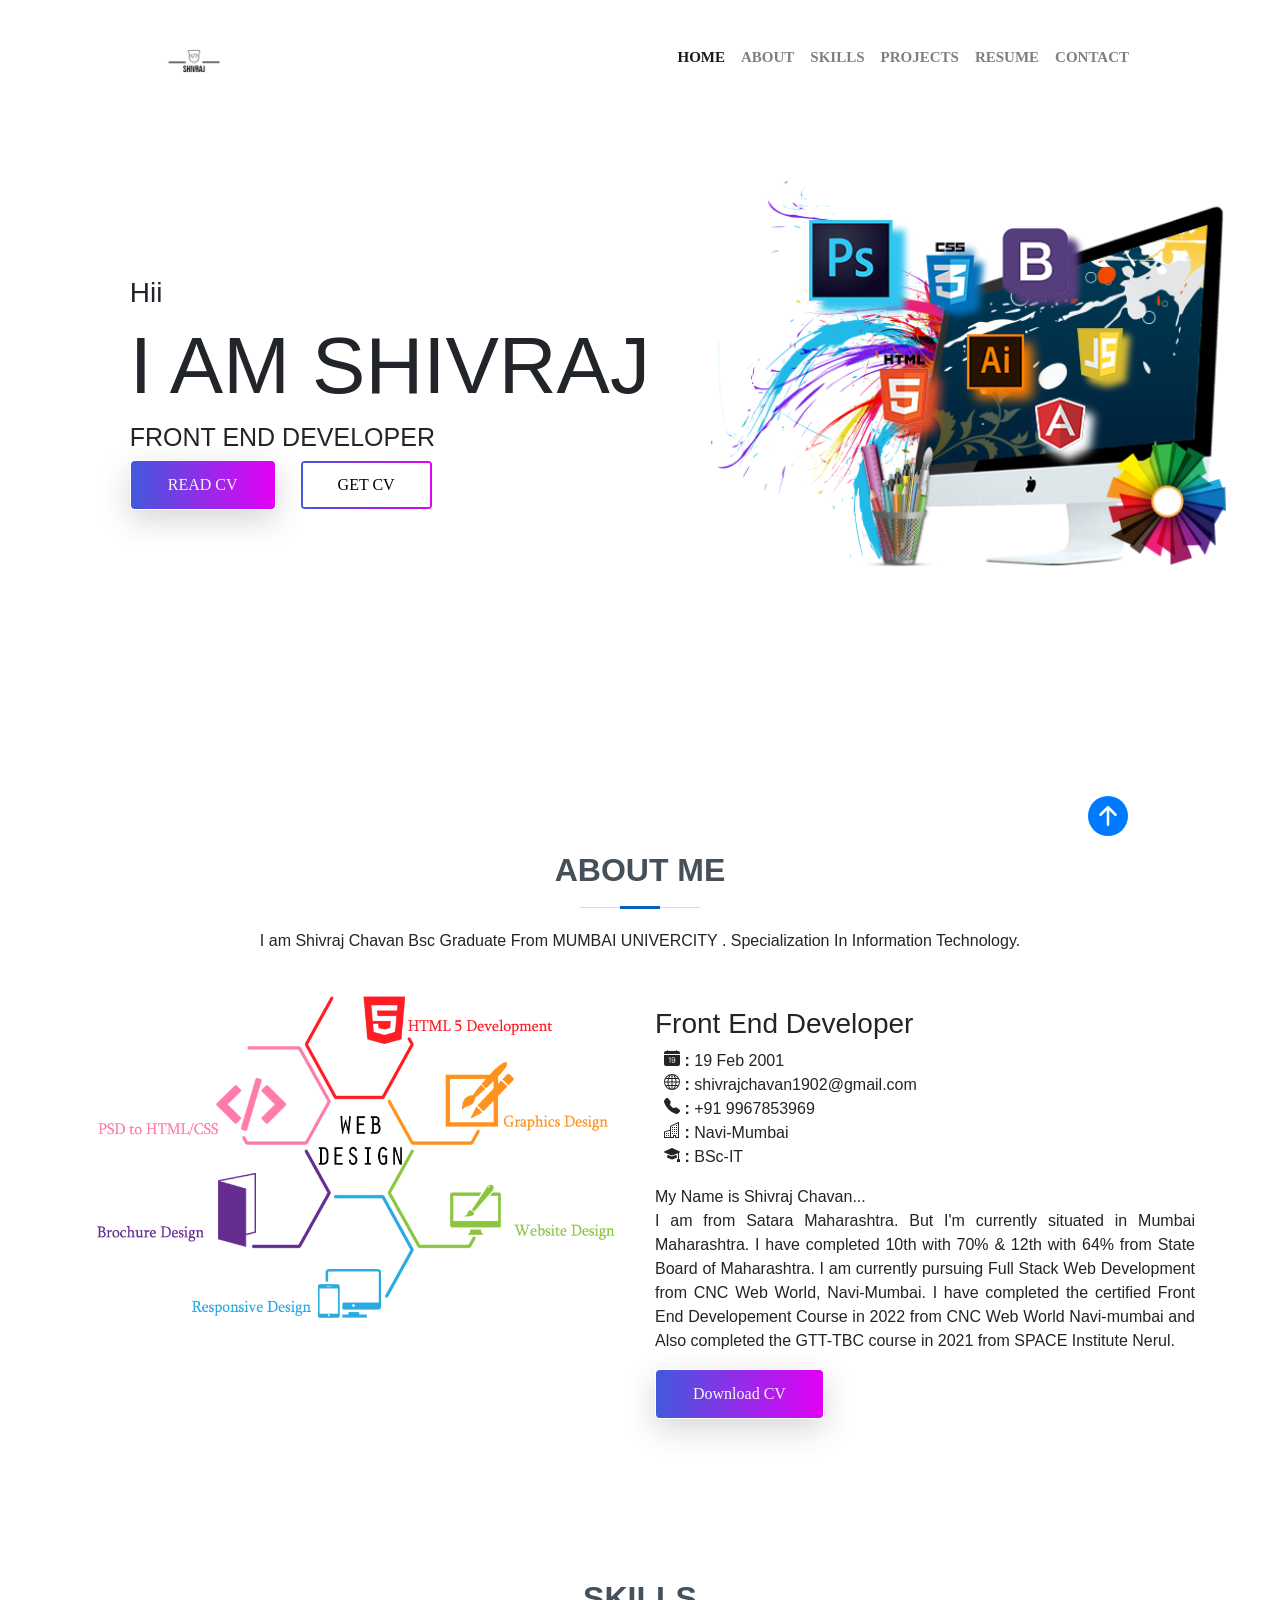
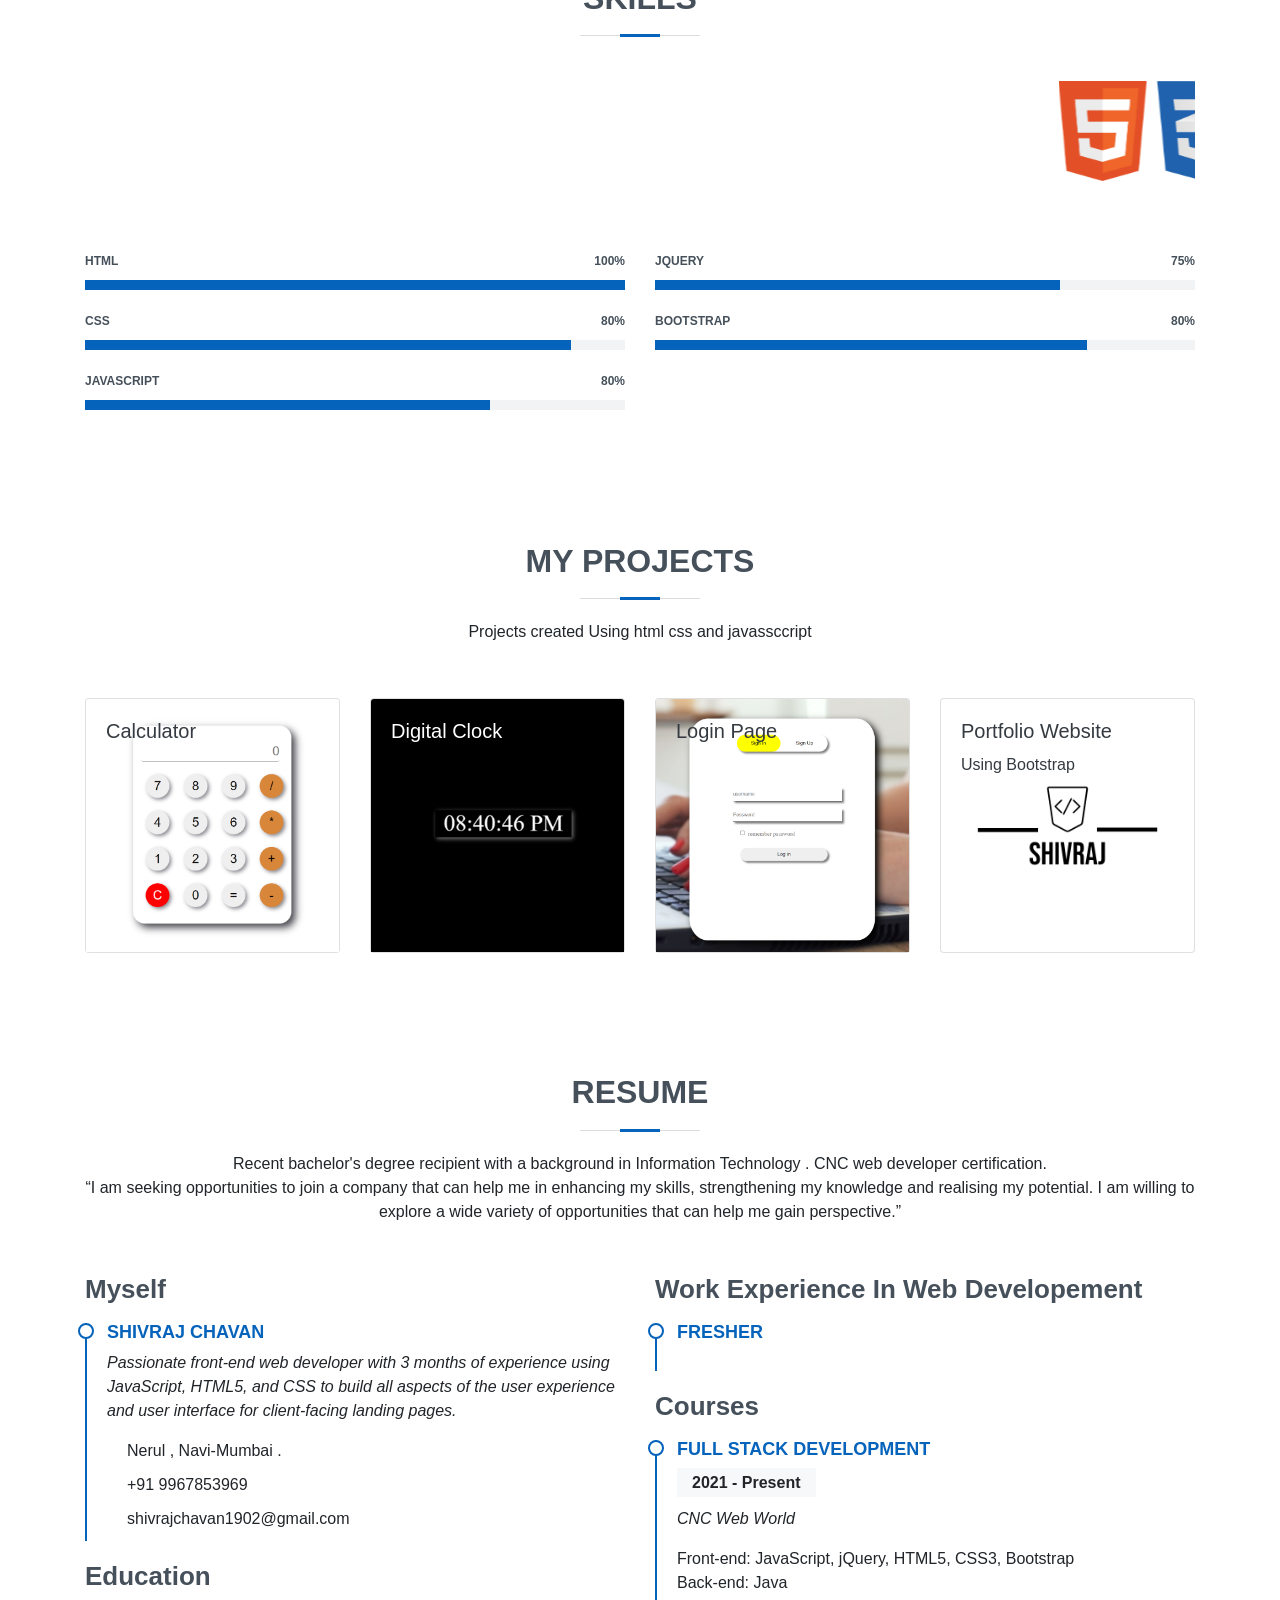
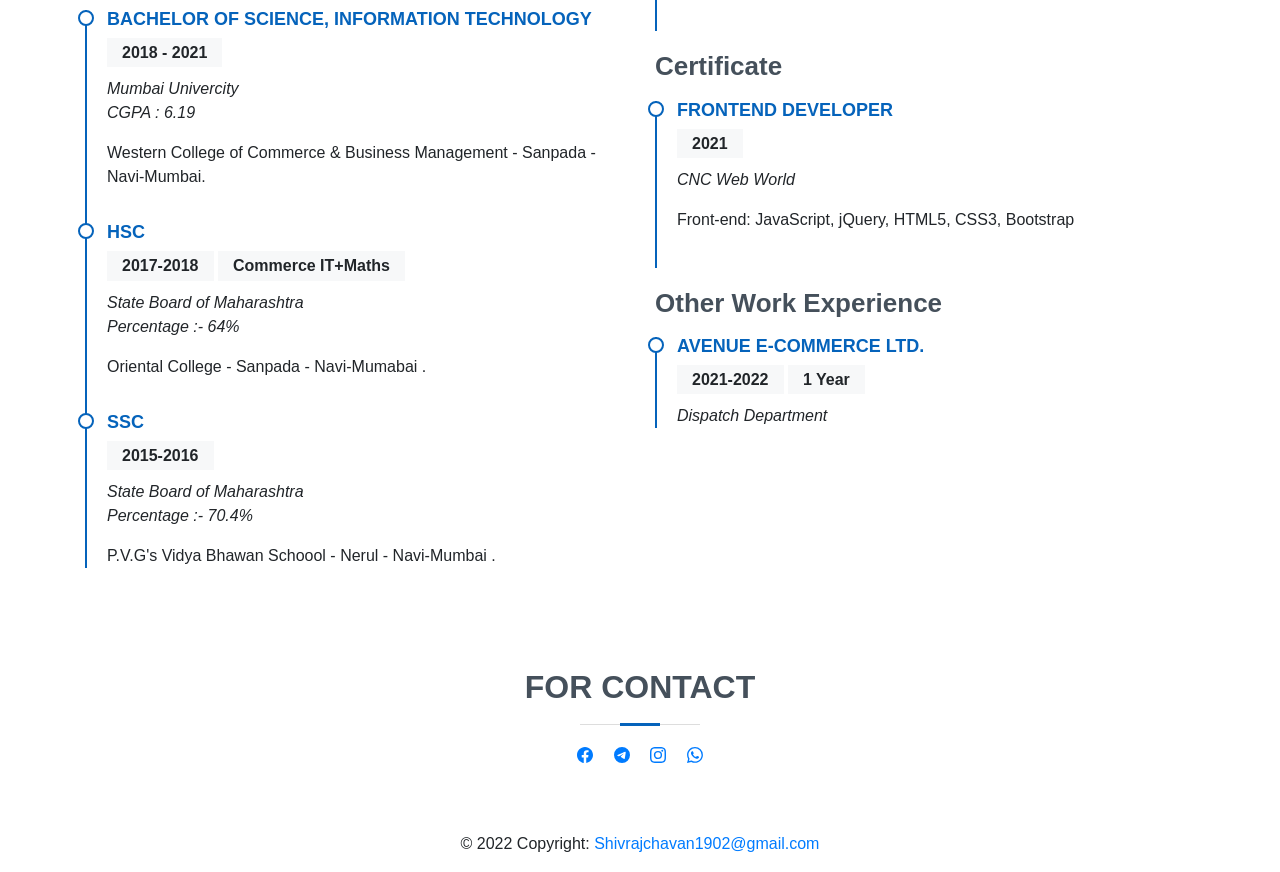
==== index.html @ dcc926b9 "updated" ====
<!DOCTYPE html>
<html lang="en">

<head>
  <meta charset="UTF-8">
  <meta http-equiv="X-UA-Compatible" content="IE=edge">
  <meta name="viewport" content="width=device-width, initial-scale=1.0">
  <title>Shivraj_chavan</title>



  <link rel="stylesheet" href="bootstrap.min.css">
  <link rel="stylesheet" href="style.css">


  <script src="jquery.js"></script>
  <script src="popper.js"></script>
  <script src="bootstrap.js"></script>
</head>
<!-- body start -->

<body data-spy="scroll" data-target=".navbar" data-offset="50">


  <header class="header_area">
    <div class="container text-uppercase ">
      <nav class="navbar navbar-expand-lg navbar-light fixed-top">
        <div class="container-fluid">
          <a class="navbar-brand col"><img src="./img/Shivraj-logos__transparent.png" alt=""> </a>
          <button class="navbar-toggler col-auto" type="button" data-toggle="collapse" data-target="#menu"
            aria-label="Toggle navigation">
            <span class="navbar-toggler-icon"></span>
          </button>
          <div class="collapse navbar-collapse" id="menu">
            <ul class="navbar-nav mb-2 ml-lg-auto">
              <li class="nav-item">
                <a class="nav-link active" aria-current="page" href="#home">Home</a>
              </li>
              <li class="nav-item">
                <a class="nav-link" href="#about">about</a>
              </li>
              <li class="nav-item">
                <a class="nav-link" href="#skills">skills</a>
              </li>
              <li class="nav-item">
                <a class="nav-link" href="#myprojects">projects</a>
              </li>
              <li class="nav-item">
                <a class="nav-link" href="#resume">Resume</a>
              </li>
              <li class="nav-item">
                <a class="nav-link" href="#contact">Contact</a>
              </li>
            </ul>

          </div>
        </div>
      </nav>

    </div>
  </header>

  <!-- home page -->

  <main class="site-main" id="home">

    <section class="site-banner">
      <div class="container">
        <div class="row">
          <div class="col-lg-6 site-title">
            <h3 class="title-text">Hii</h3>
            <h1 class="title-text text-uppercase"> I am Shivraj</h1>
            <h4 class="title-text text-uppercase"> Front end developer</h4>
            <div class="site-buttons">
              <div class="d-flex flex-row flex-wrap">
                <a href="#resume">
                  <button type="button" class="btn button primary-button mr-4 text-uppercase">Read cv </button>
                </a>
                <a href="./img/Shivraj_Resume.pdf">
                  <button type="button" class="btn button secondary-button text-uppercase">get cv </button>
                </a>
              </div>
            </div>
          </div>
          <div class="col-lg-6 banner-image">
            <img src="./img/containerr-banner.png" alt="banner-img" class="img-fluid">
          </div>
        </div>
      </div>
    </section>

    <!-- About info -->
    <section id="about" class="about">
      <div class="container">

        <div class="section-title">
          <h2>About Me </h2>
          <p>I am Shivraj Chavan Bsc Graduate From MUMBAI UNIVERCITY . Specialization In Information Technology.
          </p>
        </div>

        <div class="row">
          <div class="col-lg-6">
            <img src="./img/body-banner.png" class="img-fluid" alt="">
          </div>
          <div class="col-lg-6 pt-4 content">
            <h3>Front End Developer </h3>
            <div class="row pl-4">
              <ul>
                <li>
                  <svg width="16" height="16" fill="currentColor" class="bi bi-calendar-date-fill" viewBox="0 0 16 16">
                    <path
                      d="M4 .5a.5.5 0 0 0-1 0V1H2a2 2 0 0 0-2 2v1h16V3a2 2 0 0 0-2-2h-1V.5a.5.5 0 0 0-1 0V1H4V.5zm5.402 9.746c.625 0 1.184-.484 1.184-1.18 0-.832-.527-1.23-1.16-1.23-.586 0-1.168.387-1.168 1.21 0 .817.543 1.2 1.144 1.2z" />
                    <path
                      d="M16 14V5H0v9a2 2 0 0 0 2 2h12a2 2 0 0 0 2-2zm-6.664-1.21c-1.11 0-1.656-.767-1.703-1.407h.683c.043.37.387.82 1.051.82.844 0 1.301-.848 1.305-2.164h-.027c-.153.414-.637.79-1.383.79-.852 0-1.676-.61-1.676-1.77 0-1.137.871-1.809 1.797-1.809 1.172 0 1.953.734 1.953 2.668 0 1.805-.742 2.871-2 2.871zm-2.89-5.435v5.332H5.77V8.079h-.012c-.29.156-.883.52-1.258.777V8.16a12.6 12.6 0 0 1 1.313-.805h.632z" />
                  </svg>
                  <strong>:</strong>
                  <span> 19 Feb 2001</span>
                </li>
                <li>
                  <svg width="16" height="16" fill="currentColor" class="bi bi-globe" viewBox="0 0 16 16">
                    <path
                      d="M0 8a8 8 0 1 1 16 0A8 8 0 0 1 0 8zm7.5-6.923c-.67.204-1.335.82-1.887 1.855A7.97 7.97 0 0 0 5.145 4H7.5V1.077zM4.09 4a9.267 9.267 0 0 1 .64-1.539 6.7 6.7 0 0 1 .597-.933A7.025 7.025 0 0 0 2.255 4H4.09zm-.582 3.5c.03-.877.138-1.718.312-2.5H1.674a6.958 6.958 0 0 0-.656 2.5h2.49zM4.847 5a12.5 12.5 0 0 0-.338 2.5H7.5V5H4.847zM8.5 5v2.5h2.99a12.495 12.495 0 0 0-.337-2.5H8.5zM4.51 8.5a12.5 12.5 0 0 0 .337 2.5H7.5V8.5H4.51zm3.99 0V11h2.653c.187-.765.306-1.608.338-2.5H8.5zM5.145 12c.138.386.295.744.468 1.068.552 1.035 1.218 1.65 1.887 1.855V12H5.145zm.182 2.472a6.696 6.696 0 0 1-.597-.933A9.268 9.268 0 0 1 4.09 12H2.255a7.024 7.024 0 0 0 3.072 2.472zM3.82 11a13.652 13.652 0 0 1-.312-2.5h-2.49c.062.89.291 1.733.656 2.5H3.82zm6.853 3.472A7.024 7.024 0 0 0 13.745 12H11.91a9.27 9.27 0 0 1-.64 1.539 6.688 6.688 0 0 1-.597.933zM8.5 12v2.923c.67-.204 1.335-.82 1.887-1.855.173-.324.33-.682.468-1.068H8.5zm3.68-1h2.146c.365-.767.594-1.61.656-2.5h-2.49a13.65 13.65 0 0 1-.312 2.5zm2.802-3.5a6.959 6.959 0 0 0-.656-2.5H12.18c.174.782.282 1.623.312 2.5h2.49zM11.27 2.461c.247.464.462.98.64 1.539h1.835a7.024 7.024 0 0 0-3.072-2.472c.218.284.418.598.597.933zM10.855 4a7.966 7.966 0 0 0-.468-1.068C9.835 1.897 9.17 1.282 8.5 1.077V4h2.355z" />
                  </svg>
                  <strong>:</strong>
                  <span>shivrajchavan1902@gmail.com</span>
                </li>
                <li>
                  <svg width="16" height="16" fill="currentColor" class="bi bi-telephone-fill" viewBox="0 0 16 16">
                    <path fill-rule="evenodd"
                      d="M1.885.511a1.745 1.745 0 0 1 2.61.163L6.29 2.98c.329.423.445.974.315 1.494l-.547 2.19a.678.678 0 0 0 .178.643l2.457 2.457a.678.678 0 0 0 .644.178l2.189-.547a1.745 1.745 0 0 1 1.494.315l2.306 1.794c.829.645.905 1.87.163 2.611l-1.034 1.034c-.74.74-1.846 1.065-2.877.702a18.634 18.634 0 0 1-7.01-4.42 18.634 18.634 0 0 1-4.42-7.009c-.362-1.03-.037-2.137.703-2.877L1.885.511z" />
                  </svg>
                  <strong>:</strong>
                  <span>+91 9967853969</span>
                </li>
                <li>
                  <svg width="16" height="16" fill="currentColor" class="bi bi-building" viewBox="0 0 16 16">
                    <path fill-rule="evenodd"
                      d="M14.763.075A.5.5 0 0 1 15 .5v15a.5.5 0 0 1-.5.5h-3a.5.5 0 0 1-.5-.5V14h-1v1.5a.5.5 0 0 1-.5.5h-9a.5.5 0 0 1-.5-.5V10a.5.5 0 0 1 .342-.474L6 7.64V4.5a.5.5 0 0 1 .276-.447l8-4a.5.5 0 0 1 .487.022zM6 8.694 1 10.36V15h5V8.694zM7 15h2v-1.5a.5.5 0 0 1 .5-.5h2a.5.5 0 0 1 .5.5V15h2V1.309l-7 3.5V15z" />
                    <path
                      d="M2 11h1v1H2v-1zm2 0h1v1H4v-1zm-2 2h1v1H2v-1zm2 0h1v1H4v-1zm4-4h1v1H8V9zm2 0h1v1h-1V9zm-2 2h1v1H8v-1zm2 0h1v1h-1v-1zm2-2h1v1h-1V9zm0 2h1v1h-1v-1zM8 7h1v1H8V7zm2 0h1v1h-1V7zm2 0h1v1h-1V7zM8 5h1v1H8V5zm2 0h1v1h-1V5zm2 0h1v1h-1V5zm0-2h1v1h-1V3z" />
                  </svg>
                  <strong>:</strong>
                  <span>Navi-Mumbai </span>
                <li>
                  <svg width="16" height="16" fill="currentColor" class="bi bi-mortarboard-fill" viewBox="0 0 16 16">
                    <path
                      d="M8.211 2.047a.5.5 0 0 0-.422 0l-7.5 3.5a.5.5 0 0 0 .025.917l7.5 3a.5.5 0 0 0 .372 0L14 7.14V13a1 1 0 0 0-1 1v2h3v-2a1 1 0 0 0-1-1V6.739l.686-.275a.5.5 0 0 0 .025-.917l-7.5-3.5Z" />
                    <path
                      d="M4.176 9.032a.5.5 0 0 0-.656.327l-.5 1.7a.5.5 0 0 0 .294.605l4.5 1.8a.5.5 0 0 0 .372 0l4.5-1.8a.5.5 0 0 0 .294-.605l-.5-1.7a.5.5 0 0 0-.656-.327L8 10.466 4.176 9.032Z" />
                  </svg>
                  <strong>:</strong>
                  <span>BSc-IT </span>
                </li>
              </ul>


            </div>

            <p>
              My Name is Shivraj Chavan...<br>
              I am from Satara Maharashtra. But I'm currently situated in Mumbai Maharashtra.
              I have completed 10th with 70% & 12th with 64% from State Board of Maharashtra.
              I am currently pursuing Full Stack Web Development from CNC Web World, Navi-Mumbai.
              I have completed the certified Front End Developement Course in 2022 from CNC Web World Navi-mumbai
              and Also completed the GTT-TBC course in 2021 from SPACE Institute Nerul.
            </p>
            <a href="./img/Shivraj_Resume.pdf">
              <button type="button" class="btn button primary-button text-uppercaser"> Download CV</button>
            </a>
          </div>

        </div>

      </div>
    </section>

    <!-- skill area -->
    <section id="skills" class="skills section-bg">
      <div class="container">

        <div class="section-title">
          <h2>Skills</h2>
          <marquee class="pt-4" behavior="scroll" vspace="50%">
            <img src="./img/html.png" alt="">
            <img src="./img/css.png" alt="">
            <img src="./img/js.png" alt="">
            <img src="./img/bootstrap.png" alt="">
            <img src="./img/jq.png" alt="">
          </marquee>

        </div>

        <div class="row skills-content pt-4">

          <div class="col-lg-6">

            <div class="progress">
              <span class="skill">HTML <i class="val">100%</i></span>
              <div class="progress-bar-wrap">
                <div class="progress-bar" role="progressbar" style="width:100%"></div>
              </div>
            </div>

            <div class="progress">
              <span class="skill">CSS <i class="val">80%</i></span>
              <div class="progress-bar-wrap">
                <div class="progress-bar" role="progressbar" style="width:90%"></div>
              </div>
            </div>

            <div class="progress">
              <span class="skill">JavaScript <i class="val">80%</i></span>
              <div class="progress-bar-wrap">
                <div class="progress-bar" role="progressbar" style="width:75%"></div>
              </div>
            </div>

          </div>

          <div class="col-lg-6">

            <div class="progress">
              <span class="skill">jquery <i class="val">75%</i></span>
              <div class="progress-bar-wrap">
                <div class="progress-bar" role="progressbar" style="width:75%"></div>
              </div>
            </div>

            <div class="progress">
              <span class="skill">Bootstrap <i class="val">80%</i></span>
              <div class="progress-bar-wrap">
                <div class="progress-bar" role="progressbar" style="width:80%"></div>
              </div>
            </div>


          </div>

        </div>

      </div>
    </section>
    <!--end skill area -->
    <!--start Projects -->
    <section id="myprojects" class="myprojects">
      <div class="container">
        <div class="section-title">
          <h2>My Projects</h2>
          <p>Projects created Using html css and javassccript</p>
        </div>
        <div class="row ">
          <div class="col col-md-3 col-sm-6 col-6 pt-4">
            <a href="./my_projects/calculator.html">
              <div class="card text-dark h-100">
                <img src="./img/Screenshot_cal.png" class="card-img-top" alt="...">
                <div class="card-img-overlay">
                  <h5 class="card-title">Calculator</h5>
                </div>
              </div>
            </a>
          </div>
          <div class="col col-md-3 col-sm-6 col-6 pt-4">
            <a href="./my_projects/clock.html">
              <div class="card h-100 text-white">
                <img src="./img/Screenshot_clock.png" class="card-img-top" alt="...">
                <div class="card-img-overlay">
                  <h5 class="card-title">Digital Clock</h5>
                </div>
              </div>
            </a>
          </div>
          <div class="col col-md-3 col-sm-6 col-6 pt-4">
            <a href="./my_projects/login.html">
              <div class="card text-dark h-100">
                <img src="./img/Screenshot_login.png" class="card-img-top" alt="...">
                <div class="card-img-overlay">
                  <h5 class="card-title">Login Page</h5>
                </div>
              </div>
            </a>
          </div>
          <div class="col col-md-3 col-sm-6 pt-4">
            <a href="./index.html">
              <div class="card h-100 text-dark">
                <img src="./img/Shivraj-logos__black.png" class="card-img-top" alt="...">
                <div class="card-img-overlay">
                  <h5 class="card-title">Portfolio Website</h5>
                  <h6>Using Bootstrap</h6>
                </div>
              </div>
            </a>
          </div>
        </div>
      </div>
    </section>
    <!--end Projects -->

    <!-- REsume Area -->
    <section id="resume" class="resume">
      <div class="container">
        <div class="section-title">
          <h2>Resume</h2>
          <p>Recent bachelor's degree recipient with a background in Information Technology . CNC web developer
            certification.<br>
            “I am seeking opportunities to join a company that can help me in enhancing my skills, strengthening my
            knowledge and realising my potential. I am willing to explore a wide variety of opportunities that can help
            me gain perspective.”</p>
        </div>
        <div class="row">
          <div class="col-lg-6">
            <h3 class="resume-title">Myself</h3>
            <div class="resume-item pb-0">
              <h4>Shivraj Chavan</h4>
              <p><em>Passionate front-end web developer with 3 months of experience using JavaScript, HTML5, and CSS to
                  build all aspects of the user experience and user interface for client-facing landing pages. </em></p>
              <ul>
                <li>Nerul , Navi-Mumbai . </li>
                <li>+91 9967853969</li>
                <li>shivrajchavan1902@gmail.com</li>
              </ul>
            </div>
            <h3 class="resume-title">Education</h3>
            <div class="resume-item">
              <h4>Bachelor of Science, Information Technology </h4>
              <h5>2018 - 2021</h5>
              <p><em> Mumbai Univercity <br>CGPA : 6.19 </em></p>
              <p> Western College of Commerce & Business Management - Sanpada - Navi-Mumbai. </p>
            </div>
            <div class="resume-item">
              <h4>hsc</h4>
              <h5>2017-2018</h5>
              <h5>Commerce IT+Maths </h5>
              <p><em> State Board of Maharashtra<br>Percentage :- 64% </em></p>
              <p> Oriental College - Sanpada - Navi-Mumabai . </p>
            </div>
            <div class="resume-item">
              <h4>ssc</h4>
              <h5>2015-2016</h5><br>
              <p><em> State Board of Maharashtra<br>Percentage :- 70.4% </em></p>
              <p> P.V.G's Vidya Bhawan Schoool - Nerul - Navi-Mumbai . </p>
            </div>
          </div>
          <div class="col-lg-6">
            <h3 class="resume-title"> Work Experience In Web Developement</h3>
            <div class="resume-item">
              <h4>Fresher</h4>
            </div>
            <h3 class="resume-title">Courses</h3>
            <div class="resume-item">
              <h4>Full stack Development</h4>
              <h5>2021 - Present</h5>
              <p><em>CNC Web World </em></p>
              <p>Front-end: JavaScript, jQuery, HTML5, CSS3, Bootstrap <br>
                Back-end: Java</p>
            </div>
            <h3 class="resume-title">Certificate</h3>
            <div class="resume-item">
              <h4>Frontend Developer</h4>
              <h5>2021</h5>
              <p><em>CNC Web World </em></p>
              <p>Front-end: JavaScript, jQuery, HTML5, CSS3, Bootstrap</p>
            </div>
            <h3 class="resume-title">Other Work Experience</h3>
            <div class="resume-item">
              <h4>Avenue E-commerce LTD. </h4>
              <h5>2021-2022</h5>
              <h5>1 Year</h5>
              <p><em>Dispatch Department</em></p>

            </div>
          </div>
        </div>

      </div>
    </section>
    <!-- End REsume Area -->



  </main>


  <footer class="page-footer font-small special-color-dark pt-4" id="contact">

    <div class="container section-title">
      <h2>for contact</h2>
      <ul class="list-unstyled list-inline text-center">
        <li class="list-inline-item">
          <a href="https://www.facebook.com/shivraj.p.chavan.5" class="btn-floating btn-fb mx-1">
            <svg width="16" height="16" fill="currentColor" class="bi bi-facebook" viewBox="0 0 16 16">
              <path
                d="M16 8.049c0-4.446-3.582-8.05-8-8.05C3.58 0-.002 3.603-.002 8.05c0 4.017 2.926 7.347 6.75 7.951v-5.625h-2.03V8.05H6.75V6.275c0-2.017 1.195-3.131 3.022-3.131.876 0 1.791.157 1.791.157v1.98h-1.009c-.993 0-1.303.621-1.303 1.258v1.51h2.218l-.354 2.326H9.25V16c3.824-.604 6.75-3.934 6.75-7.951z" />
            </svg>
          </a>
        </li>
        <li class="list-inline-item">
          <a href="https://t.me/Shivraj_Chavan" class="btn-floating btn-telegram mx-1">
            <svg width="16" height="16" fill="currentColor" class="bi bi-telegram" viewBox="0 0 16 16">
              <path
                d="M16 8A8 8 0 1 1 0 8a8 8 0 0 1 16 0zM8.287 5.906c-.778.324-2.334.994-4.666 2.01-.378.15-.577.298-.595.442-.03.243.275.339.69.47l.175.055c.408.133.958.288 1.243.294.26.006.549-.1.868-.32 2.179-1.471 3.304-2.214 3.374-2.23.05-.012.12-.026.166.016.047.041.042.12.037.141-.03.129-1.227 1.241-1.846 1.817-.193.18-.33.307-.358.336a8.154 8.154 0 0 1-.188.186c-.38.366-.664.64.015 1.088.327.216.589.393.85.571.284.194.568.387.936.629.093.06.183.125.27.187.331.236.63.448.997.414.214-.02.435-.22.547-.82.265-1.417.786-4.486.906-5.751a1.426 1.426 0 0 0-.013-.315.337.337 0 0 0-.114-.217.526.526 0 0 0-.31-.093c-.3.005-.763.166-2.984 1.09z" />
            </svg>
          </a>
        </li>
        <li class="list-inline-item">
          <a href="https://instagram.com/shivraj__chavan" class="btn-floating btn-instagram mx-1">
            <svg width="16" height="16" fill="currentColor" class="bi bi-instagram" viewBox="0 0 16 16">
              <path
                d="M8 0C5.829 0 5.556.01 4.703.048 3.85.088 3.269.222 2.76.42a3.917 3.917 0 0 0-1.417.923A3.927 3.927 0 0 0 .42 2.76C.222 3.268.087 3.85.048 4.7.01 5.555 0 5.827 0 8.001c0 2.172.01 2.444.048 3.297.04.852.174 1.433.372 1.942.205.526.478.972.923 1.417.444.445.89.719 1.416.923.51.198 1.09.333 1.942.372C5.555 15.99 5.827 16 8 16s2.444-.01 3.298-.048c.851-.04 1.434-.174 1.943-.372a3.916 3.916 0 0 0 1.416-.923c.445-.445.718-.891.923-1.417.197-.509.332-1.09.372-1.942C15.99 10.445 16 10.173 16 8s-.01-2.445-.048-3.299c-.04-.851-.175-1.433-.372-1.941a3.926 3.926 0 0 0-.923-1.417A3.911 3.911 0 0 0 13.24.42c-.51-.198-1.092-.333-1.943-.372C10.443.01 10.172 0 7.998 0h.003zm-.717 1.442h.718c2.136 0 2.389.007 3.232.046.78.035 1.204.166 1.486.275.373.145.64.319.92.599.28.28.453.546.598.92.11.281.24.705.275 1.485.039.843.047 1.096.047 3.231s-.008 2.389-.047 3.232c-.035.78-.166 1.203-.275 1.485a2.47 2.47 0 0 1-.599.919c-.28.28-.546.453-.92.598-.28.11-.704.24-1.485.276-.843.038-1.096.047-3.232.047s-2.39-.009-3.233-.047c-.78-.036-1.203-.166-1.485-.276a2.478 2.478 0 0 1-.92-.598 2.48 2.48 0 0 1-.6-.92c-.109-.281-.24-.705-.275-1.485-.038-.843-.046-1.096-.046-3.233 0-2.136.008-2.388.046-3.231.036-.78.166-1.204.276-1.486.145-.373.319-.64.599-.92.28-.28.546-.453.92-.598.282-.11.705-.24 1.485-.276.738-.034 1.024-.044 2.515-.045v.002zm4.988 1.328a.96.96 0 1 0 0 1.92.96.96 0 0 0 0-1.92zm-4.27 1.122a4.109 4.109 0 1 0 0 8.217 4.109 4.109 0 0 0 0-8.217zm0 1.441a2.667 2.667 0 1 1 0 5.334 2.667 2.667 0 0 1 0-5.334z" />
            </svg>
          </a>
        </li>
        <li class="list-inline-item">
          <a href="https://wa.me/+919967853969" class="btn-floating btn-whatsapp mx-1">
            <svg width="16" height="16" fill="currentColor" class="bi bi-whatsapp" viewBox="0 0 16 16">
              <path
                d="M13.601 2.326A7.854 7.854 0 0 0 7.994 0C3.627 0 .068 3.558.064 7.926c0 1.399.366 2.76 1.057 3.965L0 16l4.204-1.102a7.933 7.933 0 0 0 3.79.965h.004c4.368 0 7.926-3.558 7.93-7.93A7.898 7.898 0 0 0 13.6 2.326zM7.994 14.521a6.573 6.573 0 0 1-3.356-.92l-.24-.144-2.494.654.666-2.433-.156-.251a6.56 6.56 0 0 1-1.007-3.505c0-3.626 2.957-6.584 6.591-6.584a6.56 6.56 0 0 1 4.66 1.931 6.557 6.557 0 0 1 1.928 4.66c-.004 3.639-2.961 6.592-6.592 6.592zm3.615-4.934c-.197-.099-1.17-.578-1.353-.646-.182-.065-.315-.099-.445.099-.133.197-.513.646-.627.775-.114.133-.232.148-.43.05-.197-.1-.836-.308-1.592-.985-.59-.525-.985-1.175-1.103-1.372-.114-.198-.011-.304.088-.403.087-.088.197-.232.296-.346.1-.114.133-.198.198-.33.065-.134.034-.248-.015-.347-.05-.099-.445-1.076-.612-1.47-.16-.389-.323-.335-.445-.34-.114-.007-.247-.007-.38-.007a.729.729 0 0 0-.529.247c-.182.198-.691.677-.691 1.654 0 .977.71 1.916.81 2.049.098.133 1.394 2.132 3.383 2.992.47.205.84.326 1.129.418.475.152.904.129 1.246.08.38-.058 1.171-.48 1.338-.943.164-.464.164-.86.114-.943-.049-.084-.182-.133-.38-.232z" />
            </svg>
          </a>
        </li>
      </ul>

    </div>
    <div class="footer-copyright text-center py-3">© 2022 Copyright:
      <a href="#"> Shivrajchavan1902@gmail.com</a>
    </div>

  </footer>
  <div class="preloader fixed-bottom d-flex">
    <a href="#" class="back-to-top d-flex justify-content-end active">
      <svg width="40" height="40" fill="currentColor" class="bi bi-arrow-up-circle-fill" viewBox="0 0 16 16">
        <path
          d="M16 8A8 8 0 1 0 0 8a8 8 0 0 0 16 0zm-7.5 3.5a.5.5 0 0 1-1 0V5.707L5.354 7.854a.5.5 0 1 1-.708-.708l3-3a.5.5 0 0 1 .708 0l3 3a.5.5 0 0 1-.708.708L8.5 5.707V11.5z" />
      </svg> </a>
  </div>
  <script>

    $(".navbar-toggler").click(function () {
      $("#menu").css({ "background": "white", "text-align": "center", "box-shadow": "10px 10px 100px grey" });

    });


  </script>

</body>

</html>
---- style.css ----
*{
    padding:0;
    margin:0;
}
body{
    position: relative;
}
header{
  position: absolute;
  z-index: 10;
  width:100%;
}
.navbar{
  padding:20px;
  
}

.fixed-top{
  padding-left: 10%;
  padding-right: 10%;
}
.navbar-brand img{
 height:30%;
 width:30%;
}
.nav-link { 
    font:normal 800 15px/2px cursive;
    padding:25px;
    color:linear-gradient(90deg,#4458dc 0%, #e101f5 100%);
} 

 .navbar-nav a:hover{
    background:linear-gradient(90deg,#4458dc 0%, #e101f5 100%);
    -webkit-background-clip: text;
    -webkit-text-fill-color: transparent;
    background-clip: text;
}


.site-main .site-banner .site-title h3{
  padding-top:40%;
    font-weight: 500;
}

.site-main .site-banner .site-title h1{
  
    font-size: 80px;
}
.site-main .site-banner .site-title h4{
font-size: 25px;
}
.site-main .site-banner .banner-image > img{
    padding: 110px 0;
    width:1400px;
}
.site-banner{
  padding-left: 7%;
}

.site-main .about{
    padding:100px 30px;
}
.site-main .about-area .about-title h2 > span{
    display: block;
    font: normal bold 50px/60px cursive;
	letter-spacing: 21px;

}


ul{
  list-style: none;
}


/* buttons */
.button{
    padding: 12px 35px;
    font: normal 500 16px/20px cursive;
	position: relative;
    border:3px solid transparent;
    border-radius: 4px;
}
.button.primary-button{
    background: linear-gradient(90deg,#4458dc 0%, #e101f5 100%);
    background-clip: padding-box;
    color: whitesmoke;
    box-shadow: 0px 10px 30px rgba(57,56,61,0.205);

}
.button.primary-button:hover{
    background: whitesmoke;
    background-clip: padding-box;
	color: black;
}

.button.primary-button::after, .button.secondary-button::after{
  position: absolute;
  top: -2px;
  left:-2px;
  bottom:-2px;
  right:-2px;
  background: linear-gradient(90deg,#4458dc 0%, #e101f5 100%);
content:"";
z-index:-1;
border-radius: 4px;

}

.button.secondary-button{
    background:white;
    background-clip: padding-box;
    
}
.button.secondary-button:hover{
    background: linear-gradient(90deg,#4458dc 0%, #e101f5 100%);
    color:whitesmoke;
    box-shadow: 0px 10px 30px rgba(57,56,61,0.205);

} 
  
/* skilll */
marquee img{
  height:100px;
}
.skills .progress {
  height: 60px;
  display: block;
  background: none;
  border-radius: 0;
}
.skills .progress .skill {
  padding: 10px 0;
  margin: 0;
  text-transform: uppercase;
  display: block;
  font-weight: 600;
  font-family: "Poppins", sans-serif;
  color: #45505b;
}
.skills .progress .skill .val {
  float: right;
  font-style: normal;
}
.skills .progress-bar-wrap {
  background: #f2f3f5;
}
.skills .progress-bar {
  width: 1px;
  height: 10px;
  transition: 0.9s;
  background-color: #0563bb;
}

/* end skills */
/* sections */
section {
    padding: 60px 0;
    overflow: hidden;
  }
  
  .section-title {
    text-align: center;
    padding-bottom: 30px;
  }
  .section-title h2 {
    font-size: 32px;
    font-weight: bold;
    text-transform: uppercase;
    margin-bottom: 20px;
    padding-bottom: 20px;
    position: relative;
    color: #45505b;
  }
  .section-title h2::before {
    content: "";
    position: absolute;
    display: block;
    width: 120px;
    height: 1px;
    background: #ddd;
    bottom: 1px;
    left: calc(50% - 60px);
  }
  .section-title h2::after {
    content: "";
    position: absolute;
    display: block;
    width: 40px;
    height: 3px;
    background: #0563bb;
    bottom: 0;
    left: calc(50% - 20px);
  }
  .section-title p {
    margin-bottom: 0;
  }
  
/* sections */

.content p{
  padding:0;
  text-align:justify;  
}
/* resume */
.resume .resume-title {
    font-size: 26px;
    font-weight: 700;
    margin-top: 20px;
    margin-bottom: 20px;
    color: #45505b;
  }
  .resume .resume-item {
    padding: 0 0 20px 20px;
    margin-top: -2px;
    border-left: 2px solid #0563bb;
    position: relative;
  }
  .resume .resume-item h4 {
    line-height: 18px;
    font-size: 18px;
    font-weight: 600;
    text-transform: uppercase;
    font-family: "Poppins", sans-serif;
    color: #0563bb;
    margin-bottom: 10px;
  }
  .resume .resume-item h5 {
    font-size: 16px;
    background: #f7f8f9;
    padding: 5px 15px;
    display: inline-block;
    font-weight: 600;
    margin-bottom: 10px;
  }
  .resume .resume-item ul {
    padding-left: 20px;
  }
  .resume .resume-item ul li {
    padding-bottom: 10px;
  }
  .resume .resume-item:last-child {
    padding-bottom: 0;
  }
  .resume .resume-item::before {
    content: "";
    position: absolute;
    width: 16px;
    height: 16px;
    border-radius: 50px;
    left: -9px;
    top: 0;
    background: #fff;
    border: 2px solid #0563bb;
  }
  
/* resume
 */
/* my project */
.card{
  font-family: 'Franklin Gothic Medium', 'Arial Narrow', Arial, sans-serif;
}
/* end my project */

.preloader{
  height:40px;
  width:40px;
  margin-left: 85%;
  margin-bottom: 5%;
}
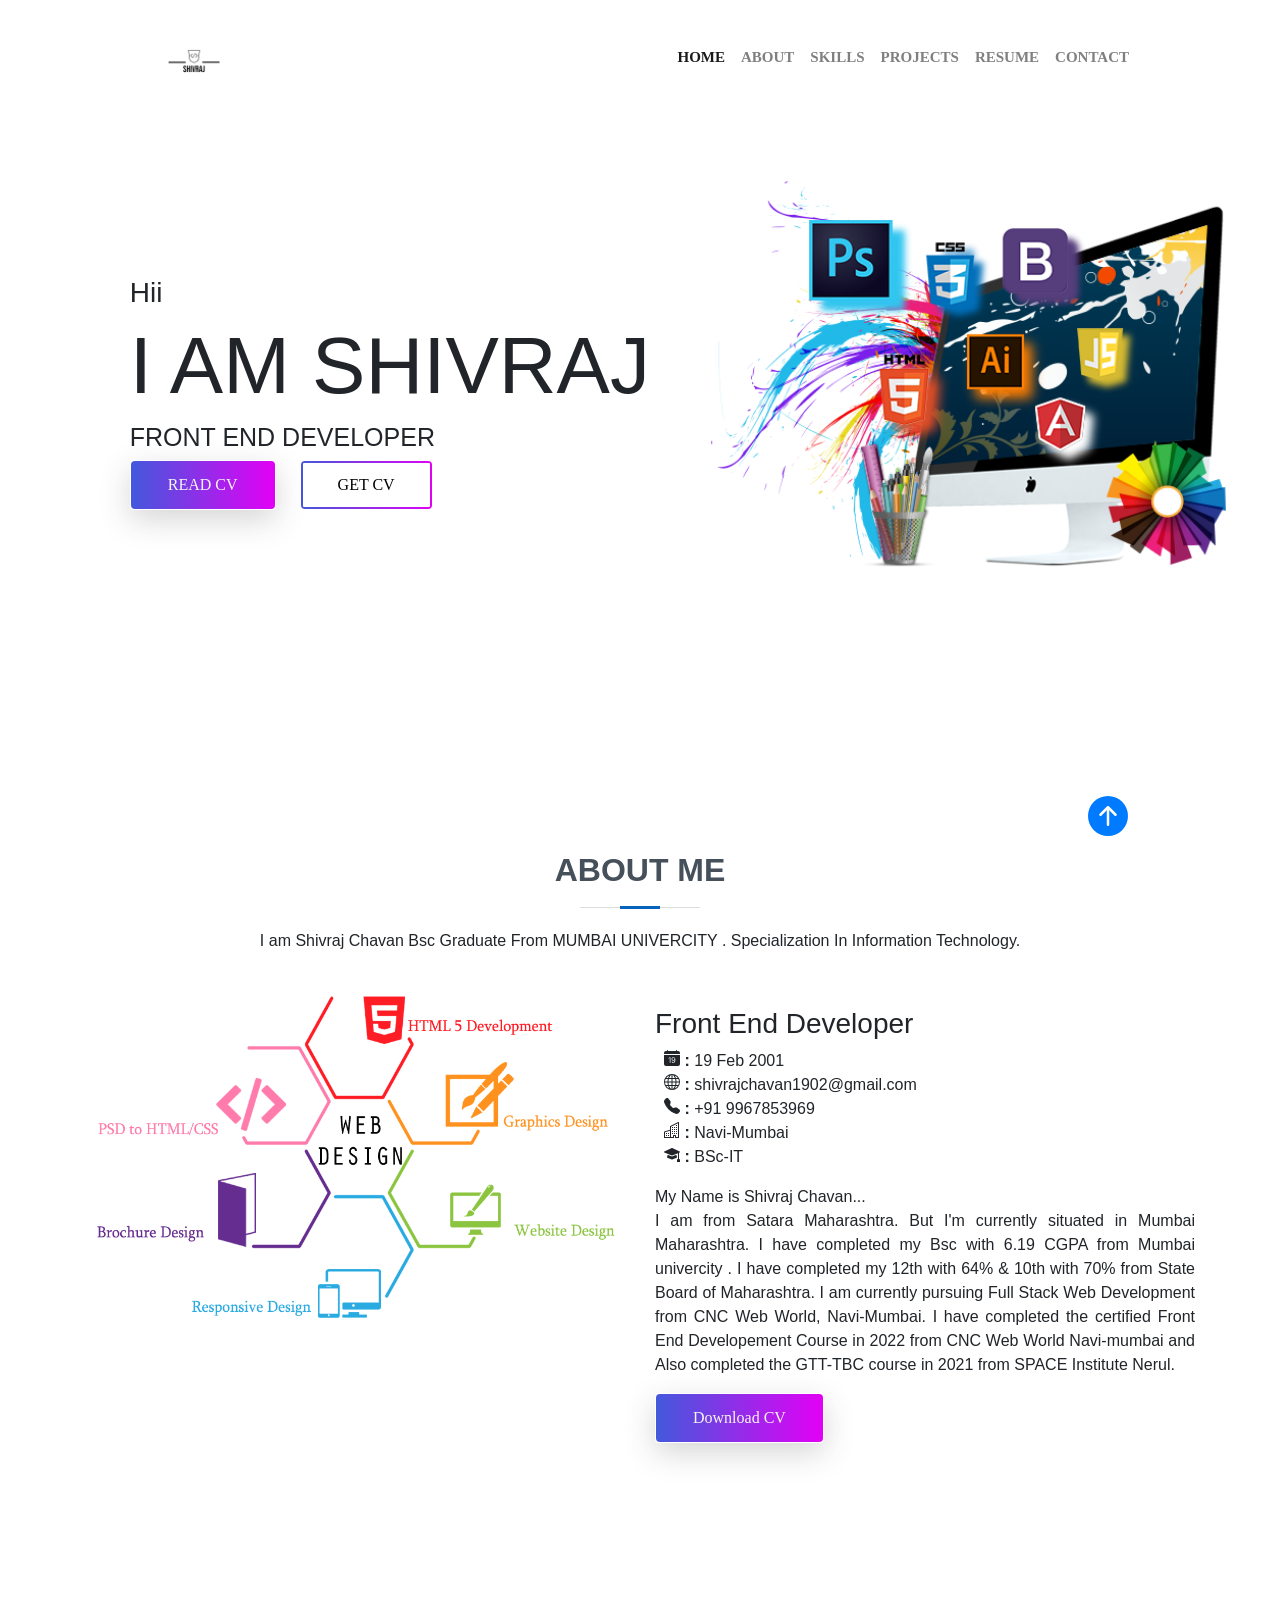
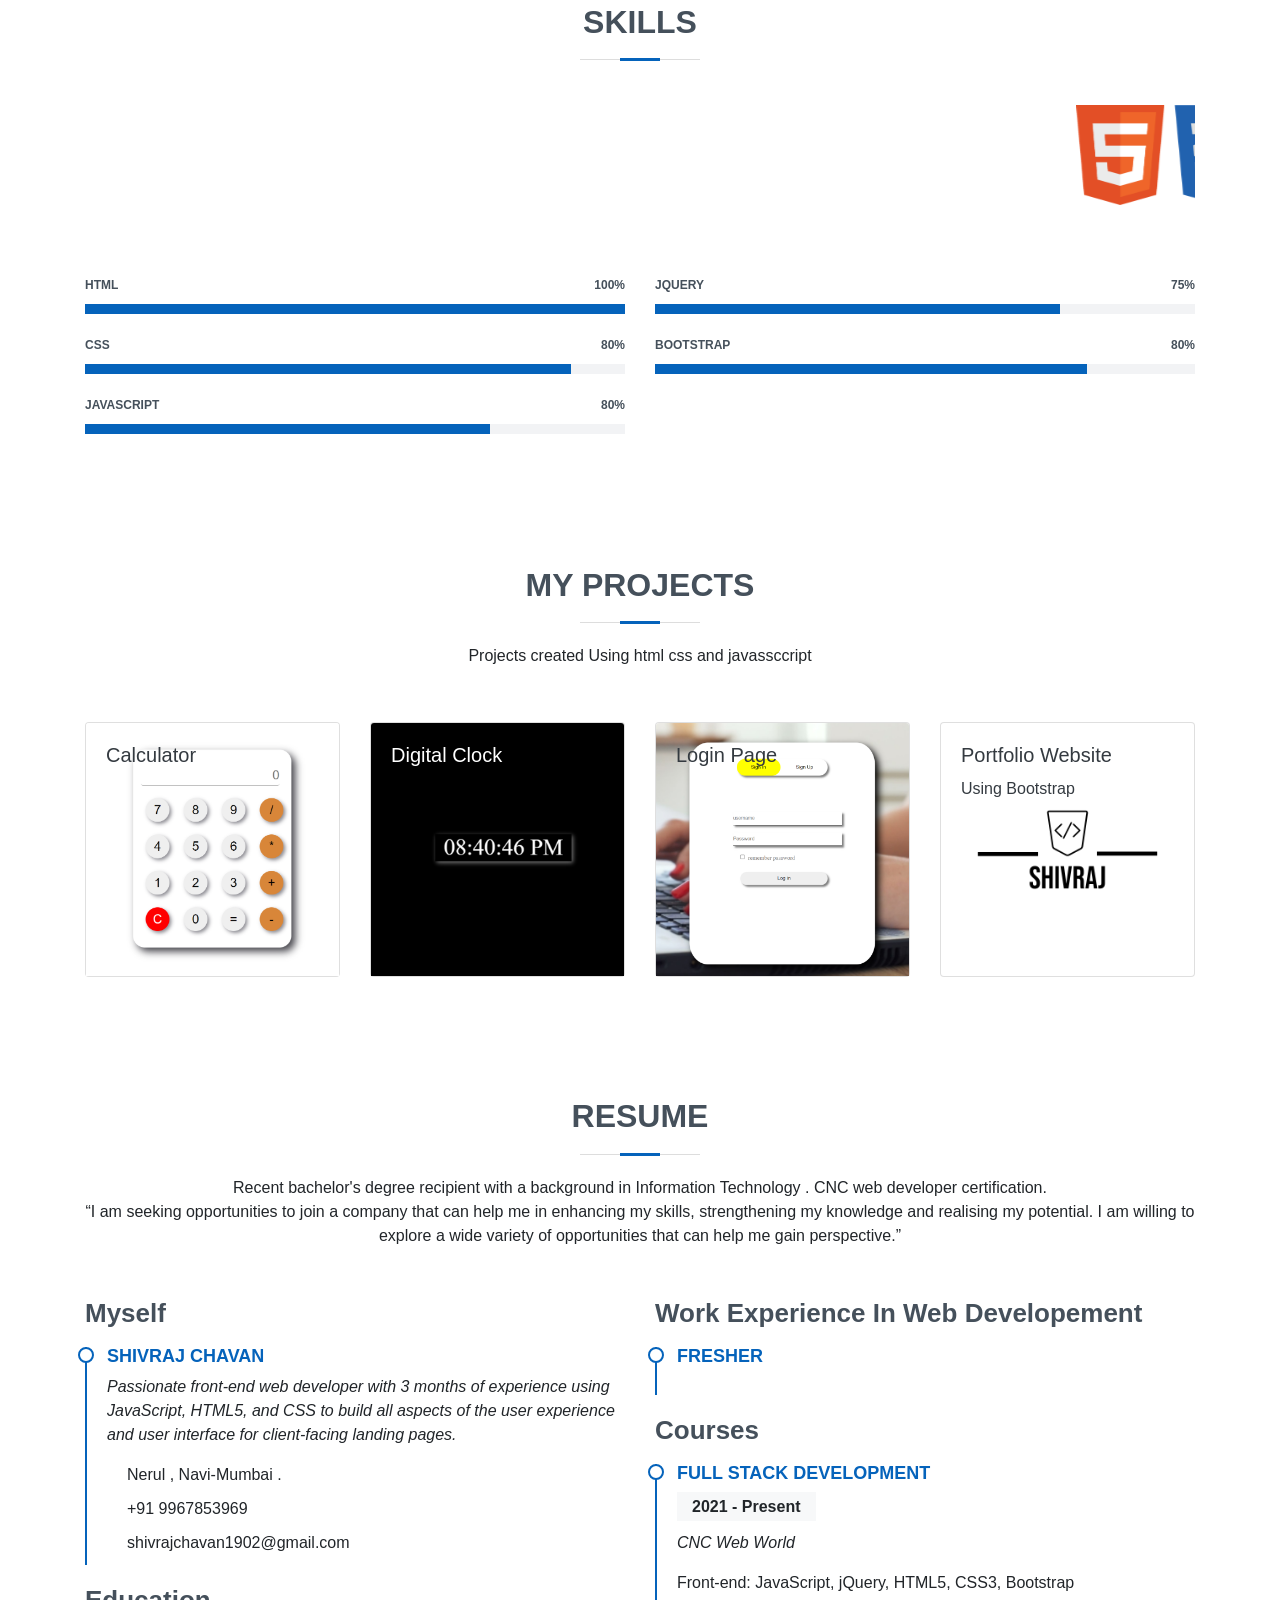
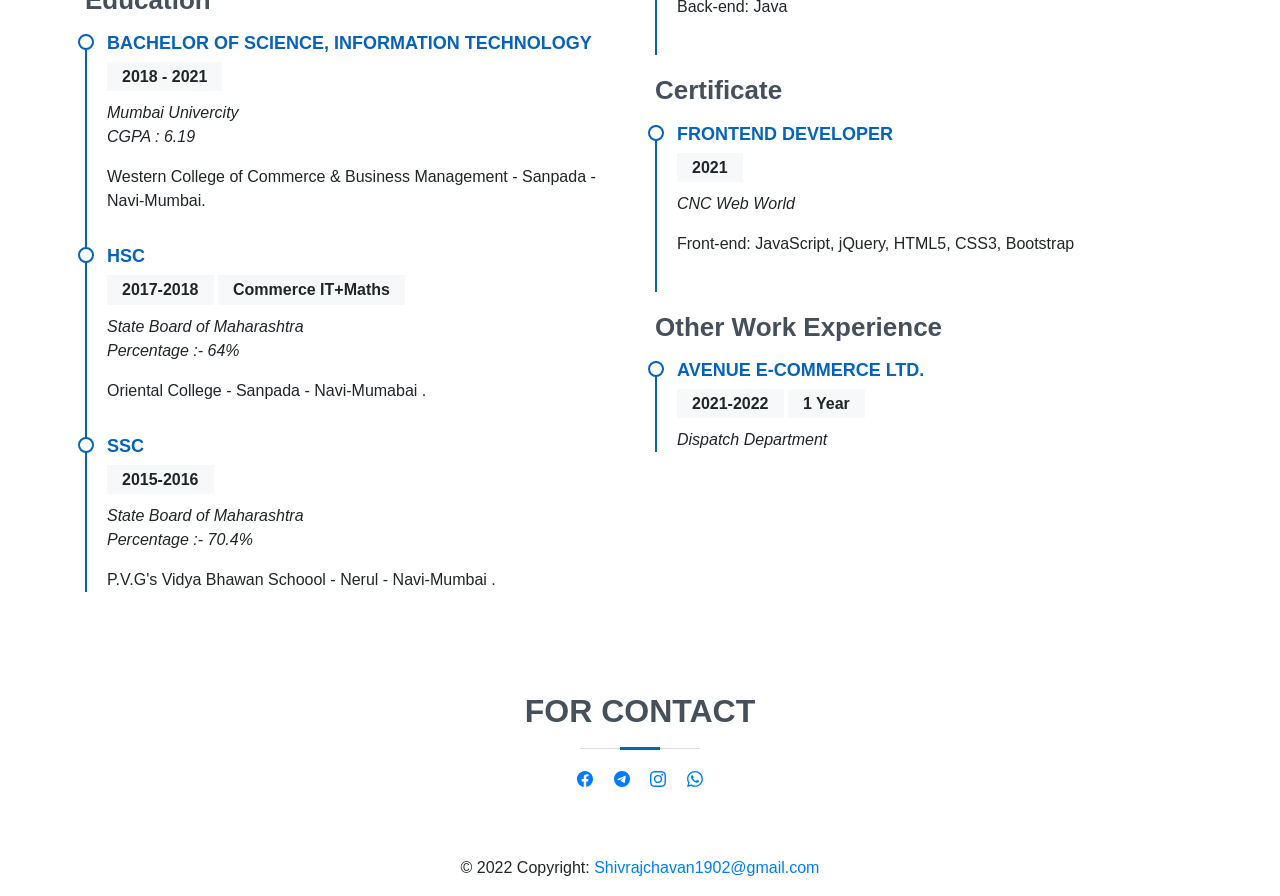
==== commit f423f525: "Update index.html" ====
--- a/index.html
+++ b/index.html
@@ -160,7 +160,7 @@
             <p>
               My Name is Shivraj Chavan...<br>
               I am from Satara Maharashtra. But I'm currently situated in Mumbai Maharashtra.
-              I have completed 10th with 70% & 12th with 64% from State Board of Maharashtra.
+              I have completed my Bsc with 6.19 CGPA from Mumbai univercity . I have completed my 12th with 64% & 10th with 70% from State Board of Maharashtra.
               I am currently pursuing Full Stack Web Development from CNC Web World, Navi-Mumbai.
               I have completed the certified Front End Developement Course in 2022 from CNC Web World Navi-mumbai
               and Also completed the GTT-TBC course in 2021 from SPACE Institute Nerul.
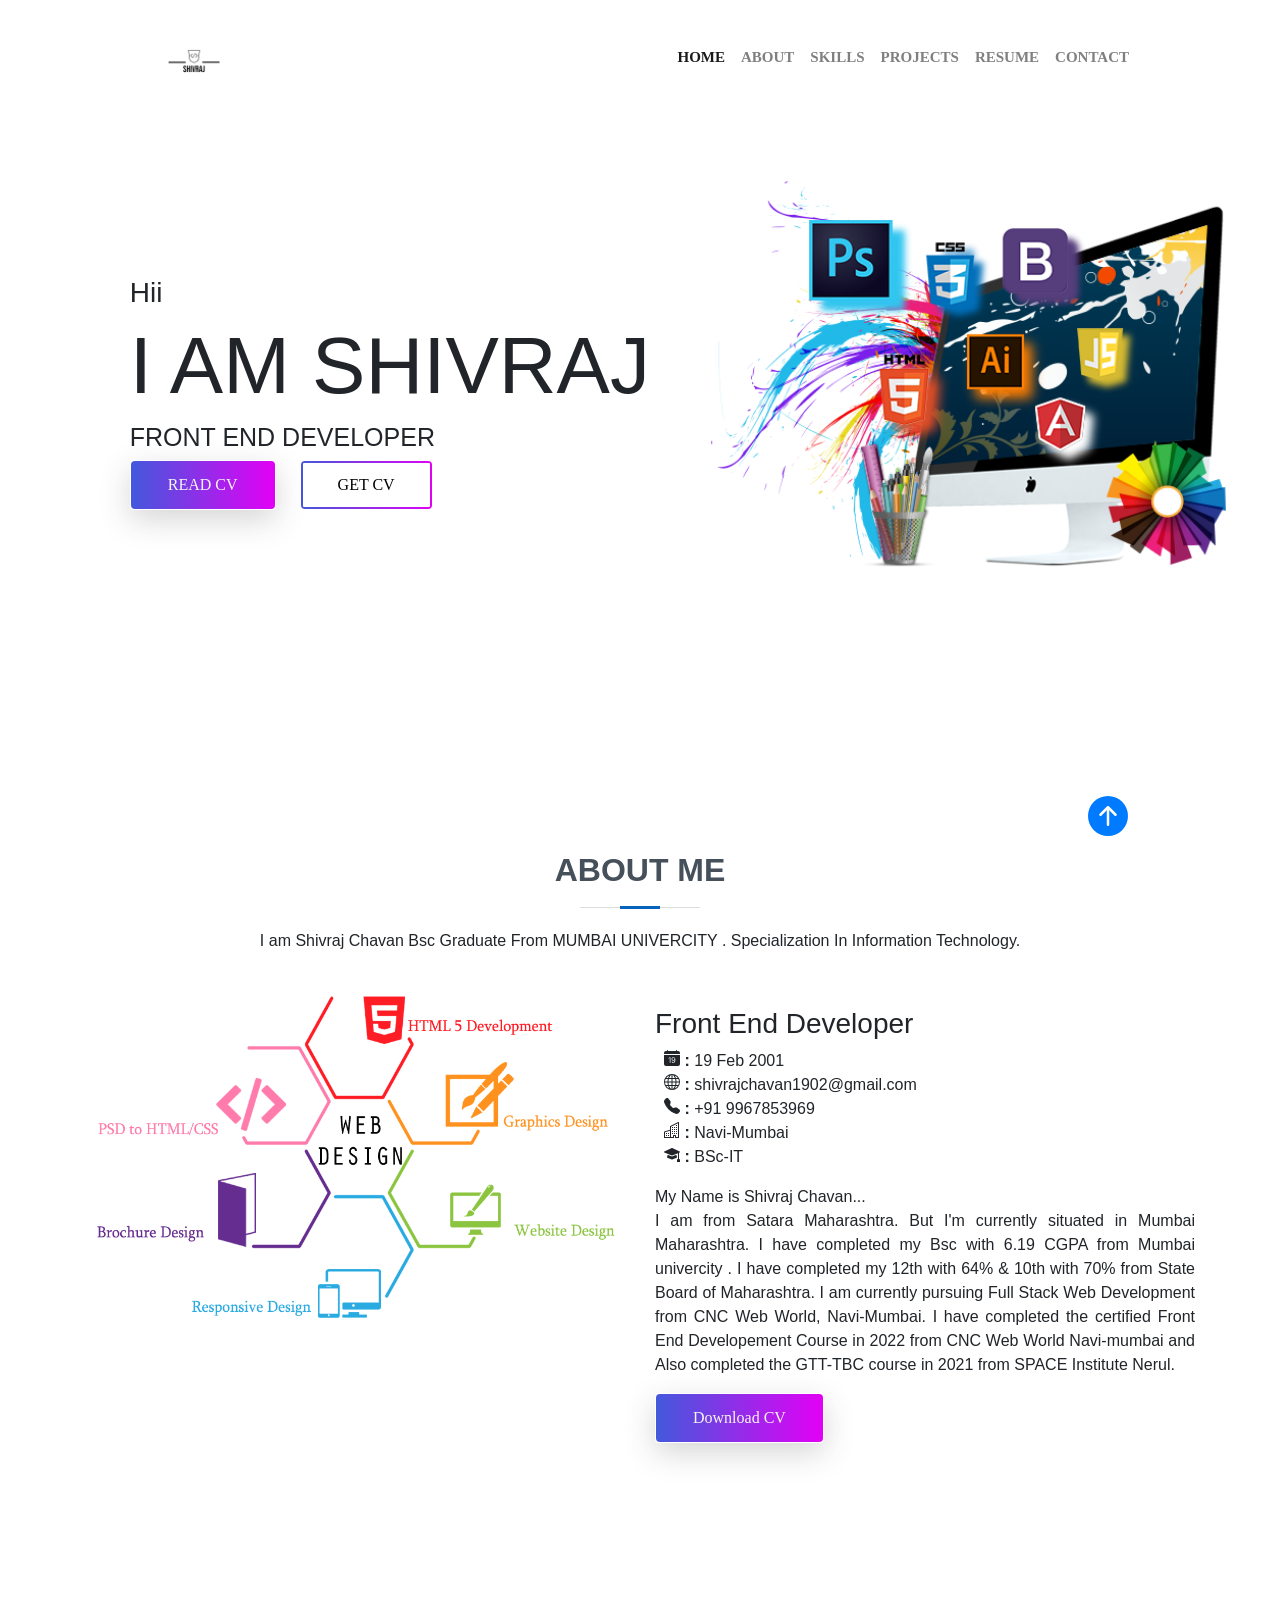
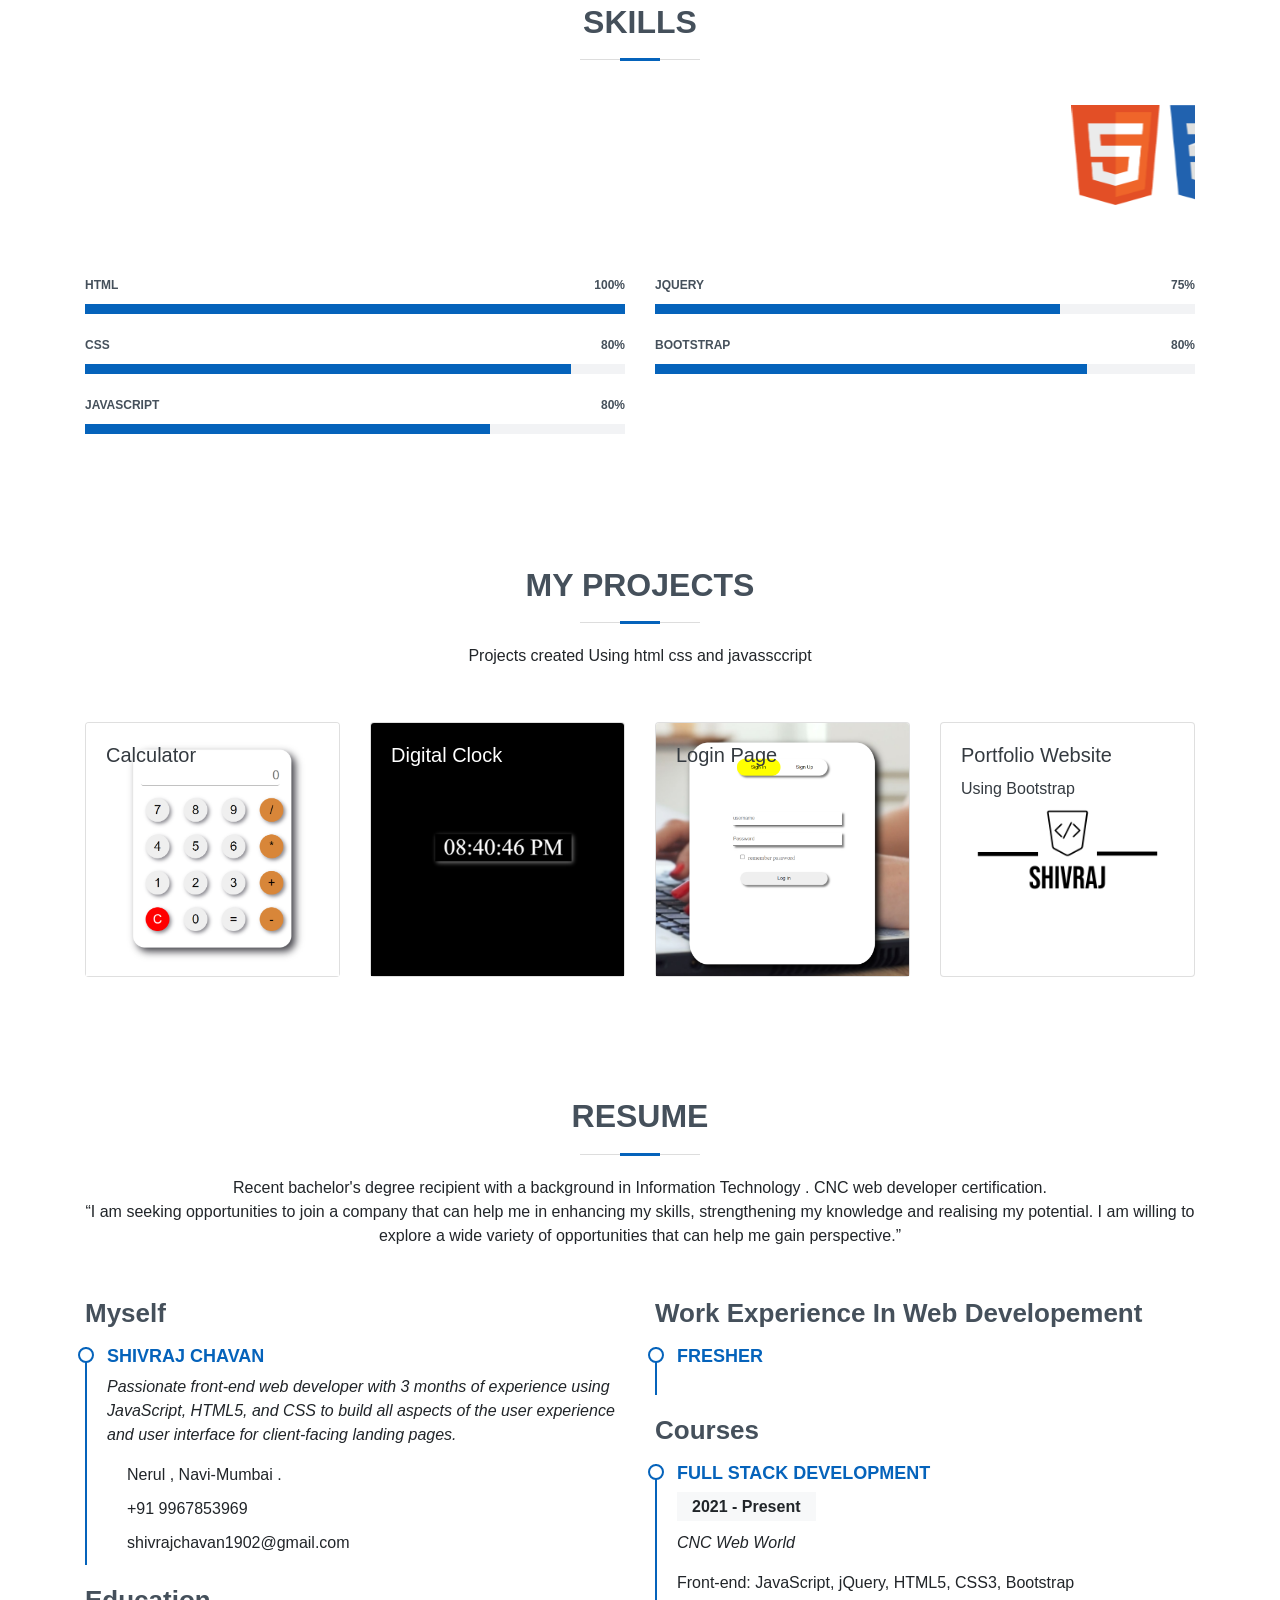
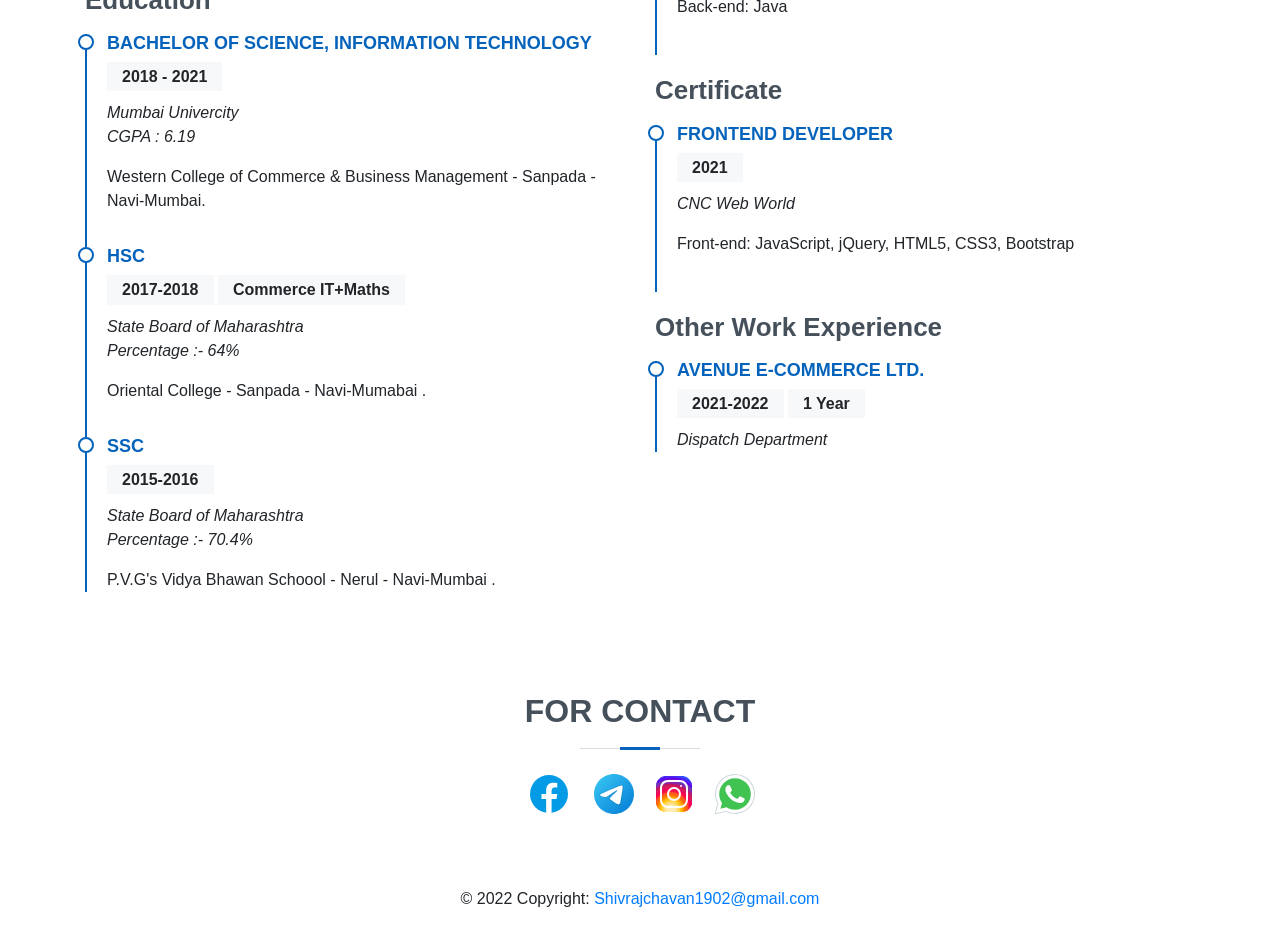
==== commit 0bfabf08: "icons updated" ====
--- a/index.html
+++ b/index.html
@@ -2,446 +2,427 @@
 <html lang="en">
 
 <head>
-  <meta charset="UTF-8">
-  <meta http-equiv="X-UA-Compatible" content="IE=edge">
-  <meta name="viewport" content="width=device-width, initial-scale=1.0">
-  <title>Shivraj_chavan</title>
-
-
-
-  <link rel="stylesheet" href="bootstrap.min.css">
-  <link rel="stylesheet" href="style.css">
-
-
-  <script src="jquery.js"></script>
-  <script src="popper.js"></script>
-  <script src="bootstrap.js"></script>
+    <meta charset="UTF-8">
+    <meta http-equiv="X-UA-Compatible" content="IE=edge">
+    <meta name="viewport" content="width=device-width, initial-scale=1.0">
+    <title>Shivraj_chavan</title>
+
+
+
+    <link rel="stylesheet" href="bootstrap.min.css">
+    <link rel="stylesheet" href="style.css">
+
+
+    <script src="jquery.js"></script>
+    <script src="popper.js"></script>
+    <script src="bootstrap.js"></script>
 </head>
 <!-- body start -->
 
 <body data-spy="scroll" data-target=".navbar" data-offset="50">
 
 
-  <header class="header_area">
-    <div class="container text-uppercase ">
-      <nav class="navbar navbar-expand-lg navbar-light fixed-top">
-        <div class="container-fluid">
-          <a class="navbar-brand col"><img src="./img/Shivraj-logos__transparent.png" alt=""> </a>
-          <button class="navbar-toggler col-auto" type="button" data-toggle="collapse" data-target="#menu"
-            aria-label="Toggle navigation">
+    <header class="header_area">
+        <div class="container text-uppercase ">
+            <nav class="navbar navbar-expand-lg navbar-light fixed-top">
+                <div class="container-fluid">
+                    <a class="navbar-brand col"><img src="./img/Shivraj-logos__transparent.png" alt=""> </a>
+                    <button class="navbar-toggler col-auto" type="button" data-toggle="collapse" data-target="#menu" aria-label="Toggle navigation">
             <span class="navbar-toggler-icon"></span>
           </button>
-          <div class="collapse navbar-collapse" id="menu">
-            <ul class="navbar-nav mb-2 ml-lg-auto">
-              <li class="nav-item">
-                <a class="nav-link active" aria-current="page" href="#home">Home</a>
-              </li>
-              <li class="nav-item">
-                <a class="nav-link" href="#about">about</a>
-              </li>
-              <li class="nav-item">
-                <a class="nav-link" href="#skills">skills</a>
-              </li>
-              <li class="nav-item">
-                <a class="nav-link" href="#myprojects">projects</a>
-              </li>
-              <li class="nav-item">
-                <a class="nav-link" href="#resume">Resume</a>
-              </li>
-              <li class="nav-item">
-                <a class="nav-link" href="#contact">Contact</a>
-              </li>
-            </ul>
-
-          </div>
+                    <div class="collapse navbar-collapse" id="menu">
+                        <ul class="navbar-nav mb-2 ml-lg-auto">
+                            <li class="nav-item">
+                                <a class="nav-link active" aria-current="page" href="#home">Home</a>
+                            </li>
+                            <li class="nav-item">
+                                <a class="nav-link" href="#about">about</a>
+                            </li>
+                            <li class="nav-item">
+                                <a class="nav-link" href="#skills">skills</a>
+                            </li>
+                            <li class="nav-item">
+                                <a class="nav-link" href="#myprojects">projects</a>
+                            </li>
+                            <li class="nav-item">
+                                <a class="nav-link" href="#resume">Resume</a>
+                            </li>
+                            <li class="nav-item">
+                                <a class="nav-link" href="#contact">Contact</a>
+                            </li>
+                        </ul>
+
+                    </div>
+                </div>
+            </nav>
+
         </div>
-      </nav>
-
-    </div>
-  </header>
-
-  <!-- home page -->
-
-  <main class="site-main" id="home">
-
-    <section class="site-banner">
-      <div class="container">
-        <div class="row">
-          <div class="col-lg-6 site-title">
-            <h3 class="title-text">Hii</h3>
-            <h1 class="title-text text-uppercase"> I am Shivraj</h1>
-            <h4 class="title-text text-uppercase"> Front end developer</h4>
-            <div class="site-buttons">
-              <div class="d-flex flex-row flex-wrap">
-                <a href="#resume">
-                  <button type="button" class="btn button primary-button mr-4 text-uppercase">Read cv </button>
-                </a>
-                <a href="./img/Shivraj_Resume.pdf">
-                  <button type="button" class="btn button secondary-button text-uppercase">get cv </button>
-                </a>
-              </div>
+    </header>
+
+    <!-- home page -->
+
+    <main class="site-main" id="home">
+
+        <section class="site-banner">
+            <div class="container">
+                <div class="row">
+                    <div class="col-lg-6 site-title">
+                        <h3 class="title-text">Hii</h3>
+                        <h1 class="title-text text-uppercase"> I am Shivraj</h1>
+                        <h4 class="title-text text-uppercase"> Front end developer</h4>
+                        <div class="site-buttons">
+                            <div class="d-flex flex-row flex-wrap">
+                                <a href="#resume">
+                                    <button type="button" class="btn button primary-button mr-4 text-uppercase">Read cv </button>
+                                </a>
+                                <a href="./img/Shivraj_Resume.pdf">
+                                    <button type="button" class="btn button secondary-button text-uppercase">get cv </button>
+                                </a>
+                            </div>
+                        </div>
+                    </div>
+                    <div class="col-lg-6 banner-image">
+                        <img src="./img/containerr-banner.png" alt="banner-img" class="img-fluid">
+                    </div>
+                </div>
             </div>
-          </div>
-          <div class="col-lg-6 banner-image">
-            <img src="./img/containerr-banner.png" alt="banner-img" class="img-fluid">
-          </div>
-        </div>
-      </div>
-    </section>
-
-    <!-- About info -->
-    <section id="about" class="about">
-      <div class="container">
-
-        <div class="section-title">
-          <h2>About Me </h2>
-          <p>I am Shivraj Chavan Bsc Graduate From MUMBAI UNIVERCITY . Specialization In Information Technology.
-          </p>
-        </div>
-
-        <div class="row">
-          <div class="col-lg-6">
-            <img src="./img/body-banner.png" class="img-fluid" alt="">
-          </div>
-          <div class="col-lg-6 pt-4 content">
-            <h3>Front End Developer </h3>
-            <div class="row pl-4">
-              <ul>
-                <li>
-                  <svg width="16" height="16" fill="currentColor" class="bi bi-calendar-date-fill" viewBox="0 0 16 16">
+        </section>
+
+        <!-- About info -->
+        <section id="about" class="about">
+            <div class="container">
+
+                <div class="section-title">
+                    <h2>About Me </h2>
+                    <p>I am Shivraj Chavan Bsc Graduate From MUMBAI UNIVERCITY . Specialization In Information Technology.
+                    </p>
+                </div>
+
+                <div class="row">
+                    <div class="col-lg-6">
+                        <img src="./img/body-banner.png" class="img-fluid" alt="">
+                    </div>
+                    <div class="col-lg-6 pt-4 content">
+                        <h3>Front End Developer </h3>
+                        <div class="row pl-4">
+                            <ul>
+                                <li>
+                                    <svg width="16" height="16" fill="currentColor" class="bi bi-calendar-date-fill" viewBox="0 0 16 16">
                     <path
                       d="M4 .5a.5.5 0 0 0-1 0V1H2a2 2 0 0 0-2 2v1h16V3a2 2 0 0 0-2-2h-1V.5a.5.5 0 0 0-1 0V1H4V.5zm5.402 9.746c.625 0 1.184-.484 1.184-1.18 0-.832-.527-1.23-1.16-1.23-.586 0-1.168.387-1.168 1.21 0 .817.543 1.2 1.144 1.2z" />
                     <path
                       d="M16 14V5H0v9a2 2 0 0 0 2 2h12a2 2 0 0 0 2-2zm-6.664-1.21c-1.11 0-1.656-.767-1.703-1.407h.683c.043.37.387.82 1.051.82.844 0 1.301-.848 1.305-2.164h-.027c-.153.414-.637.79-1.383.79-.852 0-1.676-.61-1.676-1.77 0-1.137.871-1.809 1.797-1.809 1.172 0 1.953.734 1.953 2.668 0 1.805-.742 2.871-2 2.871zm-2.89-5.435v5.332H5.77V8.079h-.012c-.29.156-.883.52-1.258.777V8.16a12.6 12.6 0 0 1 1.313-.805h.632z" />
                   </svg>
-                  <strong>:</strong>
-                  <span> 19 Feb 2001</span>
-                </li>
-                <li>
-                  <svg width="16" height="16" fill="currentColor" class="bi bi-globe" viewBox="0 0 16 16">
+                                    <strong>:</strong>
+                                    <span> 19 Feb 2001</span>
+                                </li>
+                                <li>
+                                    <svg width="16" height="16" fill="currentColor" class="bi bi-globe" viewBox="0 0 16 16">
                     <path
                       d="M0 8a8 8 0 1 1 16 0A8 8 0 0 1 0 8zm7.5-6.923c-.67.204-1.335.82-1.887 1.855A7.97 7.97 0 0 0 5.145 4H7.5V1.077zM4.09 4a9.267 9.267 0 0 1 .64-1.539 6.7 6.7 0 0 1 .597-.933A7.025 7.025 0 0 0 2.255 4H4.09zm-.582 3.5c.03-.877.138-1.718.312-2.5H1.674a6.958 6.958 0 0 0-.656 2.5h2.49zM4.847 5a12.5 12.5 0 0 0-.338 2.5H7.5V5H4.847zM8.5 5v2.5h2.99a12.495 12.495 0 0 0-.337-2.5H8.5zM4.51 8.5a12.5 12.5 0 0 0 .337 2.5H7.5V8.5H4.51zm3.99 0V11h2.653c.187-.765.306-1.608.338-2.5H8.5zM5.145 12c.138.386.295.744.468 1.068.552 1.035 1.218 1.65 1.887 1.855V12H5.145zm.182 2.472a6.696 6.696 0 0 1-.597-.933A9.268 9.268 0 0 1 4.09 12H2.255a7.024 7.024 0 0 0 3.072 2.472zM3.82 11a13.652 13.652 0 0 1-.312-2.5h-2.49c.062.89.291 1.733.656 2.5H3.82zm6.853 3.472A7.024 7.024 0 0 0 13.745 12H11.91a9.27 9.27 0 0 1-.64 1.539 6.688 6.688 0 0 1-.597.933zM8.5 12v2.923c.67-.204 1.335-.82 1.887-1.855.173-.324.33-.682.468-1.068H8.5zm3.68-1h2.146c.365-.767.594-1.61.656-2.5h-2.49a13.65 13.65 0 0 1-.312 2.5zm2.802-3.5a6.959 6.959 0 0 0-.656-2.5H12.18c.174.782.282 1.623.312 2.5h2.49zM11.27 2.461c.247.464.462.98.64 1.539h1.835a7.024 7.024 0 0 0-3.072-2.472c.218.284.418.598.597.933zM10.855 4a7.966 7.966 0 0 0-.468-1.068C9.835 1.897 9.17 1.282 8.5 1.077V4h2.355z" />
                   </svg>
-                  <strong>:</strong>
-                  <span>shivrajchavan1902@gmail.com</span>
-                </li>
-                <li>
-                  <svg width="16" height="16" fill="currentColor" class="bi bi-telephone-fill" viewBox="0 0 16 16">
+                                    <strong>:</strong>
+                                    <span>shivrajchavan1902@gmail.com</span>
+                                </li>
+                                <li>
+                                    <svg width="16" height="16" fill="currentColor" class="bi bi-telephone-fill" viewBox="0 0 16 16">
                     <path fill-rule="evenodd"
                       d="M1.885.511a1.745 1.745 0 0 1 2.61.163L6.29 2.98c.329.423.445.974.315 1.494l-.547 2.19a.678.678 0 0 0 .178.643l2.457 2.457a.678.678 0 0 0 .644.178l2.189-.547a1.745 1.745 0 0 1 1.494.315l2.306 1.794c.829.645.905 1.87.163 2.611l-1.034 1.034c-.74.74-1.846 1.065-2.877.702a18.634 18.634 0 0 1-7.01-4.42 18.634 18.634 0 0 1-4.42-7.009c-.362-1.03-.037-2.137.703-2.877L1.885.511z" />
                   </svg>
-                  <strong>:</strong>
-                  <span>+91 9967853969</span>
-                </li>
-                <li>
-                  <svg width="16" height="16" fill="currentColor" class="bi bi-building" viewBox="0 0 16 16">
+                                    <strong>:</strong>
+                                    <span>+91 9967853969</span>
+                                </li>
+                                <li>
+                                    <svg width="16" height="16" fill="currentColor" class="bi bi-building" viewBox="0 0 16 16">
                     <path fill-rule="evenodd"
                       d="M14.763.075A.5.5 0 0 1 15 .5v15a.5.5 0 0 1-.5.5h-3a.5.5 0 0 1-.5-.5V14h-1v1.5a.5.5 0 0 1-.5.5h-9a.5.5 0 0 1-.5-.5V10a.5.5 0 0 1 .342-.474L6 7.64V4.5a.5.5 0 0 1 .276-.447l8-4a.5.5 0 0 1 .487.022zM6 8.694 1 10.36V15h5V8.694zM7 15h2v-1.5a.5.5 0 0 1 .5-.5h2a.5.5 0 0 1 .5.5V15h2V1.309l-7 3.5V15z" />
                     <path
                       d="M2 11h1v1H2v-1zm2 0h1v1H4v-1zm-2 2h1v1H2v-1zm2 0h1v1H4v-1zm4-4h1v1H8V9zm2 0h1v1h-1V9zm-2 2h1v1H8v-1zm2 0h1v1h-1v-1zm2-2h1v1h-1V9zm0 2h1v1h-1v-1zM8 7h1v1H8V7zm2 0h1v1h-1V7zm2 0h1v1h-1V7zM8 5h1v1H8V5zm2 0h1v1h-1V5zm2 0h1v1h-1V5zm0-2h1v1h-1V3z" />
                   </svg>
-                  <strong>:</strong>
-                  <span>Navi-Mumbai </span>
-                <li>
-                  <svg width="16" height="16" fill="currentColor" class="bi bi-mortarboard-fill" viewBox="0 0 16 16">
+                                    <strong>:</strong>
+                                    <span>Navi-Mumbai </span>
+                                    <li>
+                                        <svg width="16" height="16" fill="currentColor" class="bi bi-mortarboard-fill" viewBox="0 0 16 16">
                     <path
                       d="M8.211 2.047a.5.5 0 0 0-.422 0l-7.5 3.5a.5.5 0 0 0 .025.917l7.5 3a.5.5 0 0 0 .372 0L14 7.14V13a1 1 0 0 0-1 1v2h3v-2a1 1 0 0 0-1-1V6.739l.686-.275a.5.5 0 0 0 .025-.917l-7.5-3.5Z" />
                     <path
                       d="M4.176 9.032a.5.5 0 0 0-.656.327l-.5 1.7a.5.5 0 0 0 .294.605l4.5 1.8a.5.5 0 0 0 .372 0l4.5-1.8a.5.5 0 0 0 .294-.605l-.5-1.7a.5.5 0 0 0-.656-.327L8 10.466 4.176 9.032Z" />
                   </svg>
-                  <strong>:</strong>
-                  <span>BSc-IT </span>
+                                        <strong>:</strong>
+                                        <span>BSc-IT </span>
+                                    </li>
+                            </ul>
+
+
+                        </div>
+
+                        <p>
+                            My Name is Shivraj Chavan...<br> I am from Satara Maharashtra. But I'm currently situated in Mumbai Maharashtra. I have completed my Bsc with 6.19 CGPA from Mumbai univercity . I have completed my 12th with 64% & 10th with
+                            70% from State Board of Maharashtra. I am currently pursuing Full Stack Web Development from CNC Web World, Navi-Mumbai. I have completed the certified Front End Developement Course in 2022 from CNC Web World Navi-mumbai and
+                            Also completed the GTT-TBC course in 2021 from SPACE Institute Nerul.
+                        </p>
+                        <a href="./img/Shivraj_Resume.pdf">
+                            <button type="button" class="btn button primary-button text-uppercaser"> Download CV</button>
+                        </a>
+                    </div>
+
+                </div>
+
+            </div>
+        </section>
+
+        <!-- skill area -->
+        <section id="skills" class="skills section-bg">
+            <div class="container">
+
+                <div class="section-title">
+                    <h2>Skills</h2>
+                    <marquee class="pt-4" behavior="scroll" vspace="50%">
+                        <img src="./img/html.png" alt="">
+                        <img src="./img/css.png" alt="">
+                        <img src="./img/js.png" alt="">
+                        <img src="./img/bootstrap.png" alt="">
+                        <img src="./img/jq.png" alt="">
+                    </marquee>
+
+                </div>
+
+                <div class="row skills-content pt-4">
+
+                    <div class="col-lg-6">
+
+                        <div class="progress">
+                            <span class="skill">HTML <i class="val">100%</i></span>
+                            <div class="progress-bar-wrap">
+                                <div class="progress-bar" role="progressbar" style="width:100%"></div>
+                            </div>
+                        </div>
+
+                        <div class="progress">
+                            <span class="skill">CSS <i class="val">80%</i></span>
+                            <div class="progress-bar-wrap">
+                                <div class="progress-bar" role="progressbar" style="width:90%"></div>
+                            </div>
+                        </div>
+
+                        <div class="progress">
+                            <span class="skill">JavaScript <i class="val">80%</i></span>
+                            <div class="progress-bar-wrap">
+                                <div class="progress-bar" role="progressbar" style="width:75%"></div>
+                            </div>
+                        </div>
+
+                    </div>
+
+                    <div class="col-lg-6">
+
+                        <div class="progress">
+                            <span class="skill">jquery <i class="val">75%</i></span>
+                            <div class="progress-bar-wrap">
+                                <div class="progress-bar" role="progressbar" style="width:75%"></div>
+                            </div>
+                        </div>
+
+                        <div class="progress">
+                            <span class="skill">Bootstrap <i class="val">80%</i></span>
+                            <div class="progress-bar-wrap">
+                                <div class="progress-bar" role="progressbar" style="width:80%"></div>
+                            </div>
+                        </div>
+
+
+                    </div>
+
+                </div>
+
+            </div>
+        </section>
+        <!--end skill area -->
+        <!--start Projects -->
+        <section id="myprojects" class="myprojects">
+            <div class="container">
+                <div class="section-title">
+                    <h2>My Projects</h2>
+                    <p>Projects created Using html css and javassccript</p>
+                </div>
+                <div class="row ">
+                    <div class="col col-md-3 col-sm-6 col-6 pt-4">
+                        <a href="./my_projects/calculator.html">
+                            <div class="card text-dark h-100">
+                                <img src="./img/Screenshot_cal.png" class="card-img-top" alt="...">
+                                <div class="card-img-overlay">
+                                    <h5 class="card-title">Calculator</h5>
+                                </div>
+                            </div>
+                        </a>
+                    </div>
+                    <div class="col col-md-3 col-sm-6 col-6 pt-4">
+                        <a href="./my_projects/clock.html">
+                            <div class="card h-100 text-white">
+                                <img src="./img/Screenshot_clock.png" class="card-img-top" alt="...">
+                                <div class="card-img-overlay">
+                                    <h5 class="card-title">Digital Clock</h5>
+                                </div>
+                            </div>
+                        </a>
+                    </div>
+                    <div class="col col-md-3 col-sm-6 col-6 pt-4">
+                        <a href="./my_projects/login.html">
+                            <div class="card text-dark h-100">
+                                <img src="./img/Screenshot_login.png" class="card-img-top" alt="...">
+                                <div class="card-img-overlay">
+                                    <h5 class="card-title">Login Page</h5>
+                                </div>
+                            </div>
+                        </a>
+                    </div>
+                    <div class="col col-md-3 col-sm-6 pt-4">
+                        <a href="./index.html">
+                            <div class="card h-100 text-dark">
+                                <img src="./img/Shivraj-logos__black.png" class="card-img-top" alt="...">
+                                <div class="card-img-overlay">
+                                    <h5 class="card-title">Portfolio Website</h5>
+                                    <h6>Using Bootstrap</h6>
+                                </div>
+                            </div>
+                        </a>
+                    </div>
+                </div>
+            </div>
+        </section>
+        <!--end Projects -->
+
+        <!-- REsume Area -->
+        <section id="resume" class="resume">
+            <div class="container">
+                <div class="section-title">
+                    <h2>Resume</h2>
+                    <p>Recent bachelor's degree recipient with a background in Information Technology . CNC web developer certification.
+                        <br> “I am seeking opportunities to join a company that can help me in enhancing my skills, strengthening my knowledge and realising my potential. I am willing to explore a wide variety of opportunities that can help me gain perspective.”</p>
+                </div>
+                <div class="row">
+                    <div class="col-lg-6">
+                        <h3 class="resume-title">Myself</h3>
+                        <div class="resume-item pb-0">
+                            <h4>Shivraj Chavan</h4>
+                            <p><em>Passionate front-end web developer with 3 months of experience using JavaScript, HTML5, and CSS to
+                  build all aspects of the user experience and user interface for client-facing landing pages. </em></p>
+                            <ul>
+                                <li>Nerul , Navi-Mumbai . </li>
+                                <li>+91 9967853969</li>
+                                <li>shivrajchavan1902@gmail.com</li>
+                            </ul>
+                        </div>
+                        <h3 class="resume-title">Education</h3>
+                        <div class="resume-item">
+                            <h4>Bachelor of Science, Information Technology </h4>
+                            <h5>2018 - 2021</h5>
+                            <p><em> Mumbai Univercity <br>CGPA : 6.19 </em></p>
+                            <p> Western College of Commerce & Business Management - Sanpada - Navi-Mumbai. </p>
+                        </div>
+                        <div class="resume-item">
+                            <h4>hsc</h4>
+                            <h5>2017-2018</h5>
+                            <h5>Commerce IT+Maths </h5>
+                            <p><em> State Board of Maharashtra<br>Percentage :- 64% </em></p>
+                            <p> Oriental College - Sanpada - Navi-Mumabai . </p>
+                        </div>
+                        <div class="resume-item">
+                            <h4>ssc</h4>
+                            <h5>2015-2016</h5><br>
+                            <p><em> State Board of Maharashtra<br>Percentage :- 70.4% </em></p>
+                            <p> P.V.G's Vidya Bhawan Schoool - Nerul - Navi-Mumbai . </p>
+                        </div>
+                    </div>
+                    <div class="col-lg-6">
+                        <h3 class="resume-title"> Work Experience In Web Developement</h3>
+                        <div class="resume-item">
+                            <h4>Fresher</h4>
+                        </div>
+                        <h3 class="resume-title">Courses</h3>
+                        <div class="resume-item">
+                            <h4>Full stack Development</h4>
+                            <h5>2021 - Present</h5>
+                            <p><em>CNC Web World </em></p>
+                            <p>Front-end: JavaScript, jQuery, HTML5, CSS3, Bootstrap <br> Back-end: Java</p>
+                        </div>
+                        <h3 class="resume-title">Certificate</h3>
+                        <div class="resume-item">
+                            <h4>Frontend Developer</h4>
+                            <h5>2021</h5>
+                            <p><em>CNC Web World </em></p>
+                            <p>Front-end: JavaScript, jQuery, HTML5, CSS3, Bootstrap</p>
+                        </div>
+                        <h3 class="resume-title">Other Work Experience</h3>
+                        <div class="resume-item">
+                            <h4>Avenue E-commerce LTD. </h4>
+                            <h5>2021-2022</h5>
+                            <h5>1 Year</h5>
+                            <p><em>Dispatch Department</em></p>
+
+                        </div>
+                    </div>
+                </div>
+
+            </div>
+        </section>
+        <!-- End REsume Area -->
+
+
+
+    </main>
+
+
+    <footer class="page-footer font-small special-color-dark pt-4" id="contact">
+
+        <div class="container section-title">
+            <h2>for contact</h2>
+            <ul class="list-unstyled list-inline text-center">
+                <li class="list-inline-item">
+                    <a href="https://www.facebook.com/shivraj.p.chavan.5" class="btn-floating btn-fb mx-1">
+                        <div class="icons8-facebook"></div>
+                    </a>
                 </li>
-              </ul>
-
-
-            </div>
-
-            <p>
-              My Name is Shivraj Chavan...<br>
-              I am from Satara Maharashtra. But I'm currently situated in Mumbai Maharashtra.
-              I have completed my Bsc with 6.19 CGPA from Mumbai univercity . I have completed my 12th with 64% & 10th with 70% from State Board of Maharashtra.
-              I am currently pursuing Full Stack Web Development from CNC Web World, Navi-Mumbai.
-              I have completed the certified Front End Developement Course in 2022 from CNC Web World Navi-mumbai
-              and Also completed the GTT-TBC course in 2021 from SPACE Institute Nerul.
-            </p>
-            <a href="./img/Shivraj_Resume.pdf">
-              <button type="button" class="btn button primary-button text-uppercaser"> Download CV</button>
-            </a>
-          </div>
+                <li class="list-inline-item">
+                    <a href="https://t.me/Shivraj_Chavan">
+                        <div class="icons8-telegram-app"></div>
+                    </a>
+                </li>
+                <li class="list-inline-item">
+                    <a href="https://instagram.com/shivraj__chavan">
+                        <div class="icons8-instagram"></div>
+                    </a>
+                </li>
+                <li class="list-inline-item">
+                    <a href="https://wa.me/+919967853969">
+                        <div class="icons8-whatsapp"></div>
+                    </a>
+                </li>
+            </ul>
 
         </div>
-
-      </div>
-    </section>
-
-    <!-- skill area -->
-    <section id="skills" class="skills section-bg">
-      <div class="container">
-
-        <div class="section-title">
-          <h2>Skills</h2>
-          <marquee class="pt-4" behavior="scroll" vspace="50%">
-            <img src="./img/html.png" alt="">
-            <img src="./img/css.png" alt="">
-            <img src="./img/js.png" alt="">
-            <img src="./img/bootstrap.png" alt="">
-            <img src="./img/jq.png" alt="">
-          </marquee>
-
+        <div class="footer-copyright text-center py-3">© 2022 Copyright:
+            <a href="#"> Shivrajchavan1902@gmail.com</a>
         </div>
 
-        <div class="row skills-content pt-4">
-
-          <div class="col-lg-6">
-
-            <div class="progress">
-              <span class="skill">HTML <i class="val">100%</i></span>
-              <div class="progress-bar-wrap">
-                <div class="progress-bar" role="progressbar" style="width:100%"></div>
-              </div>
-            </div>
-
-            <div class="progress">
-              <span class="skill">CSS <i class="val">80%</i></span>
-              <div class="progress-bar-wrap">
-                <div class="progress-bar" role="progressbar" style="width:90%"></div>
-              </div>
-            </div>
-
-            <div class="progress">
-              <span class="skill">JavaScript <i class="val">80%</i></span>
-              <div class="progress-bar-wrap">
-                <div class="progress-bar" role="progressbar" style="width:75%"></div>
-              </div>
-            </div>
-
-          </div>
-
-          <div class="col-lg-6">
-
-            <div class="progress">
-              <span class="skill">jquery <i class="val">75%</i></span>
-              <div class="progress-bar-wrap">
-                <div class="progress-bar" role="progressbar" style="width:75%"></div>
-              </div>
-            </div>
-
-            <div class="progress">
-              <span class="skill">Bootstrap <i class="val">80%</i></span>
-              <div class="progress-bar-wrap">
-                <div class="progress-bar" role="progressbar" style="width:80%"></div>
-              </div>
-            </div>
-
-
-          </div>
-
-        </div>
-
-      </div>
-    </section>
-    <!--end skill area -->
-    <!--start Projects -->
-    <section id="myprojects" class="myprojects">
-      <div class="container">
-        <div class="section-title">
-          <h2>My Projects</h2>
-          <p>Projects created Using html css and javassccript</p>
-        </div>
-        <div class="row ">
-          <div class="col col-md-3 col-sm-6 col-6 pt-4">
-            <a href="./my_projects/calculator.html">
-              <div class="card text-dark h-100">
-                <img src="./img/Screenshot_cal.png" class="card-img-top" alt="...">
-                <div class="card-img-overlay">
-                  <h5 class="card-title">Calculator</h5>
-                </div>
-              </div>
-            </a>
-          </div>
-          <div class="col col-md-3 col-sm-6 col-6 pt-4">
-            <a href="./my_projects/clock.html">
-              <div class="card h-100 text-white">
-                <img src="./img/Screenshot_clock.png" class="card-img-top" alt="...">
-                <div class="card-img-overlay">
-                  <h5 class="card-title">Digital Clock</h5>
-                </div>
-              </div>
-            </a>
-          </div>
-          <div class="col col-md-3 col-sm-6 col-6 pt-4">
-            <a href="./my_projects/login.html">
-              <div class="card text-dark h-100">
-                <img src="./img/Screenshot_login.png" class="card-img-top" alt="...">
-                <div class="card-img-overlay">
-                  <h5 class="card-title">Login Page</h5>
-                </div>
-              </div>
-            </a>
-          </div>
-          <div class="col col-md-3 col-sm-6 pt-4">
-            <a href="./index.html">
-              <div class="card h-100 text-dark">
-                <img src="./img/Shivraj-logos__black.png" class="card-img-top" alt="...">
-                <div class="card-img-overlay">
-                  <h5 class="card-title">Portfolio Website</h5>
-                  <h6>Using Bootstrap</h6>
-                </div>
-              </div>
-            </a>
-          </div>
-        </div>
-      </div>
-    </section>
-    <!--end Projects -->
-
-    <!-- REsume Area -->
-    <section id="resume" class="resume">
-      <div class="container">
-        <div class="section-title">
-          <h2>Resume</h2>
-          <p>Recent bachelor's degree recipient with a background in Information Technology . CNC web developer
-            certification.<br>
-            “I am seeking opportunities to join a company that can help me in enhancing my skills, strengthening my
-            knowledge and realising my potential. I am willing to explore a wide variety of opportunities that can help
-            me gain perspective.”</p>
-        </div>
-        <div class="row">
-          <div class="col-lg-6">
-            <h3 class="resume-title">Myself</h3>
-            <div class="resume-item pb-0">
-              <h4>Shivraj Chavan</h4>
-              <p><em>Passionate front-end web developer with 3 months of experience using JavaScript, HTML5, and CSS to
-                  build all aspects of the user experience and user interface for client-facing landing pages. </em></p>
-              <ul>
-                <li>Nerul , Navi-Mumbai . </li>
-                <li>+91 9967853969</li>
-                <li>shivrajchavan1902@gmail.com</li>
-              </ul>
-            </div>
-            <h3 class="resume-title">Education</h3>
-            <div class="resume-item">
-              <h4>Bachelor of Science, Information Technology </h4>
-              <h5>2018 - 2021</h5>
-              <p><em> Mumbai Univercity <br>CGPA : 6.19 </em></p>
-              <p> Western College of Commerce & Business Management - Sanpada - Navi-Mumbai. </p>
-            </div>
-            <div class="resume-item">
-              <h4>hsc</h4>
-              <h5>2017-2018</h5>
-              <h5>Commerce IT+Maths </h5>
-              <p><em> State Board of Maharashtra<br>Percentage :- 64% </em></p>
-              <p> Oriental College - Sanpada - Navi-Mumabai . </p>
-            </div>
-            <div class="resume-item">
-              <h4>ssc</h4>
-              <h5>2015-2016</h5><br>
-              <p><em> State Board of Maharashtra<br>Percentage :- 70.4% </em></p>
-              <p> P.V.G's Vidya Bhawan Schoool - Nerul - Navi-Mumbai . </p>
-            </div>
-          </div>
-          <div class="col-lg-6">
-            <h3 class="resume-title"> Work Experience In Web Developement</h3>
-            <div class="resume-item">
-              <h4>Fresher</h4>
-            </div>
-            <h3 class="resume-title">Courses</h3>
-            <div class="resume-item">
-              <h4>Full stack Development</h4>
-              <h5>2021 - Present</h5>
-              <p><em>CNC Web World </em></p>
-              <p>Front-end: JavaScript, jQuery, HTML5, CSS3, Bootstrap <br>
-                Back-end: Java</p>
-            </div>
-            <h3 class="resume-title">Certificate</h3>
-            <div class="resume-item">
-              <h4>Frontend Developer</h4>
-              <h5>2021</h5>
-              <p><em>CNC Web World </em></p>
-              <p>Front-end: JavaScript, jQuery, HTML5, CSS3, Bootstrap</p>
-            </div>
-            <h3 class="resume-title">Other Work Experience</h3>
-            <div class="resume-item">
-              <h4>Avenue E-commerce LTD. </h4>
-              <h5>2021-2022</h5>
-              <h5>1 Year</h5>
-              <p><em>Dispatch Department</em></p>
-
-            </div>
-          </div>
-        </div>
-
-      </div>
-    </section>
-    <!-- End REsume Area -->
-
-
-
-  </main>
-
-
-  <footer class="page-footer font-small special-color-dark pt-4" id="contact">
-
-    <div class="container section-title">
-      <h2>for contact</h2>
-      <ul class="list-unstyled list-inline text-center">
-        <li class="list-inline-item">
-          <a href="https://www.facebook.com/shivraj.p.chavan.5" class="btn-floating btn-fb mx-1">
-            <svg width="16" height="16" fill="currentColor" class="bi bi-facebook" viewBox="0 0 16 16">
-              <path
-                d="M16 8.049c0-4.446-3.582-8.05-8-8.05C3.58 0-.002 3.603-.002 8.05c0 4.017 2.926 7.347 6.75 7.951v-5.625h-2.03V8.05H6.75V6.275c0-2.017 1.195-3.131 3.022-3.131.876 0 1.791.157 1.791.157v1.98h-1.009c-.993 0-1.303.621-1.303 1.258v1.51h2.218l-.354 2.326H9.25V16c3.824-.604 6.75-3.934 6.75-7.951z" />
-            </svg>
-          </a>
-        </li>
-        <li class="list-inline-item">
-          <a href="https://t.me/Shivraj_Chavan" class="btn-floating btn-telegram mx-1">
-            <svg width="16" height="16" fill="currentColor" class="bi bi-telegram" viewBox="0 0 16 16">
-              <path
-                d="M16 8A8 8 0 1 1 0 8a8 8 0 0 1 16 0zM8.287 5.906c-.778.324-2.334.994-4.666 2.01-.378.15-.577.298-.595.442-.03.243.275.339.69.47l.175.055c.408.133.958.288 1.243.294.26.006.549-.1.868-.32 2.179-1.471 3.304-2.214 3.374-2.23.05-.012.12-.026.166.016.047.041.042.12.037.141-.03.129-1.227 1.241-1.846 1.817-.193.18-.33.307-.358.336a8.154 8.154 0 0 1-.188.186c-.38.366-.664.64.015 1.088.327.216.589.393.85.571.284.194.568.387.936.629.093.06.183.125.27.187.331.236.63.448.997.414.214-.02.435-.22.547-.82.265-1.417.786-4.486.906-5.751a1.426 1.426 0 0 0-.013-.315.337.337 0 0 0-.114-.217.526.526 0 0 0-.31-.093c-.3.005-.763.166-2.984 1.09z" />
-            </svg>
-          </a>
-        </li>
-        <li class="list-inline-item">
-          <a href="https://instagram.com/shivraj__chavan" class="btn-floating btn-instagram mx-1">
-            <svg width="16" height="16" fill="currentColor" class="bi bi-instagram" viewBox="0 0 16 16">
-              <path
-                d="M8 0C5.829 0 5.556.01 4.703.048 3.85.088 3.269.222 2.76.42a3.917 3.917 0 0 0-1.417.923A3.927 3.927 0 0 0 .42 2.76C.222 3.268.087 3.85.048 4.7.01 5.555 0 5.827 0 8.001c0 2.172.01 2.444.048 3.297.04.852.174 1.433.372 1.942.205.526.478.972.923 1.417.444.445.89.719 1.416.923.51.198 1.09.333 1.942.372C5.555 15.99 5.827 16 8 16s2.444-.01 3.298-.048c.851-.04 1.434-.174 1.943-.372a3.916 3.916 0 0 0 1.416-.923c.445-.445.718-.891.923-1.417.197-.509.332-1.09.372-1.942C15.99 10.445 16 10.173 16 8s-.01-2.445-.048-3.299c-.04-.851-.175-1.433-.372-1.941a3.926 3.926 0 0 0-.923-1.417A3.911 3.911 0 0 0 13.24.42c-.51-.198-1.092-.333-1.943-.372C10.443.01 10.172 0 7.998 0h.003zm-.717 1.442h.718c2.136 0 2.389.007 3.232.046.78.035 1.204.166 1.486.275.373.145.64.319.92.599.28.28.453.546.598.92.11.281.24.705.275 1.485.039.843.047 1.096.047 3.231s-.008 2.389-.047 3.232c-.035.78-.166 1.203-.275 1.485a2.47 2.47 0 0 1-.599.919c-.28.28-.546.453-.92.598-.28.11-.704.24-1.485.276-.843.038-1.096.047-3.232.047s-2.39-.009-3.233-.047c-.78-.036-1.203-.166-1.485-.276a2.478 2.478 0 0 1-.92-.598 2.48 2.48 0 0 1-.6-.92c-.109-.281-.24-.705-.275-1.485-.038-.843-.046-1.096-.046-3.233 0-2.136.008-2.388.046-3.231.036-.78.166-1.204.276-1.486.145-.373.319-.64.599-.92.28-.28.546-.453.92-.598.282-.11.705-.24 1.485-.276.738-.034 1.024-.044 2.515-.045v.002zm4.988 1.328a.96.96 0 1 0 0 1.92.96.96 0 0 0 0-1.92zm-4.27 1.122a4.109 4.109 0 1 0 0 8.217 4.109 4.109 0 0 0 0-8.217zm0 1.441a2.667 2.667 0 1 1 0 5.334 2.667 2.667 0 0 1 0-5.334z" />
-            </svg>
-          </a>
-        </li>
-        <li class="list-inline-item">
-          <a href="https://wa.me/+919967853969" class="btn-floating btn-whatsapp mx-1">
-            <svg width="16" height="16" fill="currentColor" class="bi bi-whatsapp" viewBox="0 0 16 16">
-              <path
-                d="M13.601 2.326A7.854 7.854 0 0 0 7.994 0C3.627 0 .068 3.558.064 7.926c0 1.399.366 2.76 1.057 3.965L0 16l4.204-1.102a7.933 7.933 0 0 0 3.79.965h.004c4.368 0 7.926-3.558 7.93-7.93A7.898 7.898 0 0 0 13.6 2.326zM7.994 14.521a6.573 6.573 0 0 1-3.356-.92l-.24-.144-2.494.654.666-2.433-.156-.251a6.56 6.56 0 0 1-1.007-3.505c0-3.626 2.957-6.584 6.591-6.584a6.56 6.56 0 0 1 4.66 1.931 6.557 6.557 0 0 1 1.928 4.66c-.004 3.639-2.961 6.592-6.592 6.592zm3.615-4.934c-.197-.099-1.17-.578-1.353-.646-.182-.065-.315-.099-.445.099-.133.197-.513.646-.627.775-.114.133-.232.148-.43.05-.197-.1-.836-.308-1.592-.985-.59-.525-.985-1.175-1.103-1.372-.114-.198-.011-.304.088-.403.087-.088.197-.232.296-.346.1-.114.133-.198.198-.33.065-.134.034-.248-.015-.347-.05-.099-.445-1.076-.612-1.47-.16-.389-.323-.335-.445-.34-.114-.007-.247-.007-.38-.007a.729.729 0 0 0-.529.247c-.182.198-.691.677-.691 1.654 0 .977.71 1.916.81 2.049.098.133 1.394 2.132 3.383 2.992.47.205.84.326 1.129.418.475.152.904.129 1.246.08.38-.058 1.171-.48 1.338-.943.164-.464.164-.86.114-.943-.049-.084-.182-.133-.38-.232z" />
-            </svg>
-          </a>
-        </li>
-      </ul>
-
-    </div>
-    <div class="footer-copyright text-center py-3">© 2022 Copyright:
-      <a href="#"> Shivrajchavan1902@gmail.com</a>
-    </div>
-
-  </footer>
-  <div class="preloader fixed-bottom d-flex">
-    <a href="#" class="back-to-top d-flex justify-content-end active">
-      <svg width="40" height="40" fill="currentColor" class="bi bi-arrow-up-circle-fill" viewBox="0 0 16 16">
+    </footer>
+    <div class="preloader fixed-bottom d-flex">
+        <a href="#" class="back-to-top d-flex justify-content-end active">
+            <svg width="40" height="40" fill="currentColor" class="bi bi-arrow-up-circle-fill" viewBox="0 0 16 16">
         <path
           d="M16 8A8 8 0 1 0 0 8a8 8 0 0 0 16 0zm-7.5 3.5a.5.5 0 0 1-1 0V5.707L5.354 7.854a.5.5 0 1 1-.708-.708l3-3a.5.5 0 0 1 .708 0l3 3a.5.5 0 0 1-.708.708L8.5 5.707V11.5z" />
       </svg> </a>
-  </div>
-  <script>
-
-    $(".navbar-toggler").click(function () {
-      $("#menu").css({ "background": "white", "text-align": "center", "box-shadow": "10px 10px 100px grey" });
-
-    });
-
-
-  </script>
+    </div>
+    <script>
+        $(".navbar-toggler").click(function() {
+            $("#menu").css({
+                "background": "white",
+                "text-align": "center",
+                "box-shadow": "10px 10px 100px grey"
+            });
+
+        });
+    </script>
 
 </body>
 
--- a/style.css
+++ b/style.css
@@ -1,169 +1,186 @@
-*{
-    padding:0;
-    margin:0;
-}
-body{
+* {
+    padding: 0;
+    margin: 0;
+}
+
+body {
     position: relative;
 }
-header{
-  position: absolute;
-  z-index: 10;
-  width:100%;
-}
-.navbar{
-  padding:20px;
-  
-}
-
-.fixed-top{
-  padding-left: 10%;
-  padding-right: 10%;
-}
-.navbar-brand img{
- height:30%;
- width:30%;
-}
-.nav-link { 
-    font:normal 800 15px/2px cursive;
-    padding:25px;
-    color:linear-gradient(90deg,#4458dc 0%, #e101f5 100%);
-} 
-
- .navbar-nav a:hover{
-    background:linear-gradient(90deg,#4458dc 0%, #e101f5 100%);
+
+header {
+    position: absolute;
+    z-index: 10;
+    width: 100%;
+}
+
+.navbar {
+    padding: 20px;
+}
+
+.fixed-top {
+    padding-left: 10%;
+    padding-right: 10%;
+}
+
+.navbar-brand img {
+    height: 30%;
+    width: 30%;
+}
+
+.nav-link {
+    font: normal 800 15px/2px cursive;
+    padding: 25px;
+    color: linear-gradient(90deg, #4458dc 0%, #e101f5 100%);
+}
+
+.navbar-nav a:hover {
+    background: linear-gradient(90deg, #4458dc 0%, #e101f5 100%);
     -webkit-background-clip: text;
     -webkit-text-fill-color: transparent;
     background-clip: text;
 }
 
-
-.site-main .site-banner .site-title h3{
-  padding-top:40%;
+.site-main .site-banner .site-title h3 {
+    padding-top: 40%;
     font-weight: 500;
 }
 
-.site-main .site-banner .site-title h1{
-  
+.site-main .site-banner .site-title h1 {
     font-size: 80px;
 }
-.site-main .site-banner .site-title h4{
-font-size: 25px;
-}
-.site-main .site-banner .banner-image > img{
+
+.site-main .site-banner .site-title h4 {
+    font-size: 25px;
+}
+
+.site-main .site-banner .banner-image>img {
     padding: 110px 0;
-    width:1400px;
-}
-.site-banner{
-  padding-left: 7%;
-}
-
-.site-main .about{
-    padding:100px 30px;
-}
-.site-main .about-area .about-title h2 > span{
+    width: 1400px;
+}
+
+.site-banner {
+    padding-left: 7%;
+}
+
+.site-main .about {
+    padding: 100px 30px;
+}
+
+.site-main .about-area .about-title h2>span {
     display: block;
     font: normal bold 50px/60px cursive;
-	letter-spacing: 21px;
-
-}
-
-
-ul{
-  list-style: none;
+    letter-spacing: 21px;
+}
+
+ul {
+    list-style: none;
 }
 
 
 /* buttons */
-.button{
+
+.button {
     padding: 12px 35px;
     font: normal 500 16px/20px cursive;
-	position: relative;
-    border:3px solid transparent;
+    position: relative;
+    border: 3px solid transparent;
     border-radius: 4px;
 }
-.button.primary-button{
-    background: linear-gradient(90deg,#4458dc 0%, #e101f5 100%);
+
+.button.primary-button {
+    background: linear-gradient(90deg, #4458dc 0%, #e101f5 100%);
     background-clip: padding-box;
     color: whitesmoke;
-    box-shadow: 0px 10px 30px rgba(57,56,61,0.205);
-
-}
-.button.primary-button:hover{
+    box-shadow: 0px 10px 30px rgba(57, 56, 61, 0.205);
+}
+
+.button.primary-button:hover {
     background: whitesmoke;
     background-clip: padding-box;
-	color: black;
-}
-
-.button.primary-button::after, .button.secondary-button::after{
-  position: absolute;
-  top: -2px;
-  left:-2px;
-  bottom:-2px;
-  right:-2px;
-  background: linear-gradient(90deg,#4458dc 0%, #e101f5 100%);
-content:"";
-z-index:-1;
-border-radius: 4px;
-
-}
-
-.button.secondary-button{
-    background:white;
+    color: black;
+}
+
+.button.primary-button::after,
+.button.secondary-button::after {
+    position: absolute;
+    top: -2px;
+    left: -2px;
+    bottom: -2px;
+    right: -2px;
+    background: linear-gradient(90deg, #4458dc 0%, #e101f5 100%);
+    content: "";
+    z-index: -1;
+    border-radius: 4px;
+}
+
+.button.secondary-button {
+    background: white;
     background-clip: padding-box;
-    
-}
-.button.secondary-button:hover{
-    background: linear-gradient(90deg,#4458dc 0%, #e101f5 100%);
-    color:whitesmoke;
-    box-shadow: 0px 10px 30px rgba(57,56,61,0.205);
-
-} 
-  
+}
+
+.button.secondary-button:hover {
+    background: linear-gradient(90deg, #4458dc 0%, #e101f5 100%);
+    color: whitesmoke;
+    box-shadow: 0px 10px 30px rgba(57, 56, 61, 0.205);
+}
+
+
 /* skilll */
-marquee img{
-  height:100px;
-}
+
+marquee img {
+    height: 100px;
+}
+
 .skills .progress {
-  height: 60px;
-  display: block;
-  background: none;
-  border-radius: 0;
-}
+    height: 60px;
+    display: block;
+    background: none;
+    border-radius: 0;
+}
+
 .skills .progress .skill {
-  padding: 10px 0;
-  margin: 0;
-  text-transform: uppercase;
-  display: block;
-  font-weight: 600;
-  font-family: "Poppins", sans-serif;
-  color: #45505b;
-}
+    padding: 10px 0;
+    margin: 0;
+    text-transform: uppercase;
+    display: block;
+    font-weight: 600;
+    font-family: "Poppins", sans-serif;
+    color: #45505b;
+}
+
 .skills .progress .skill .val {
-  float: right;
-  font-style: normal;
-}
+    float: right;
+    font-style: normal;
+}
+
 .skills .progress-bar-wrap {
-  background: #f2f3f5;
-}
+    background: #f2f3f5;
+}
+
 .skills .progress-bar {
-  width: 1px;
-  height: 10px;
-  transition: 0.9s;
-  background-color: #0563bb;
-}
+    width: 1px;
+    height: 10px;
+    transition: 0.9s;
+    background-color: #0563bb;
+}
+
 
 /* end skills */
+
+
 /* sections */
+
 section {
     padding: 60px 0;
     overflow: hidden;
-  }
-  
-  .section-title {
+}
+
+.section-title {
     text-align: center;
     padding-bottom: 30px;
-  }
-  .section-title h2 {
+}
+
+.section-title h2 {
     font-size: 32px;
     font-weight: bold;
     text-transform: uppercase;
@@ -171,8 +188,9 @@
     padding-bottom: 20px;
     position: relative;
     color: #45505b;
-  }
-  .section-title h2::before {
+}
+
+.section-title h2::before {
     content: "";
     position: absolute;
     display: block;
@@ -181,8 +199,9 @@
     background: #ddd;
     bottom: 1px;
     left: calc(50% - 60px);
-  }
-  .section-title h2::after {
+}
+
+.section-title h2::after {
     content: "";
     position: absolute;
     display: block;
@@ -191,32 +210,39 @@
     background: #0563bb;
     bottom: 0;
     left: calc(50% - 20px);
-  }
-  .section-title p {
+}
+
+.section-title p {
     margin-bottom: 0;
-  }
-  
+}
+
+
 /* sections */
 
-.content p{
-  padding:0;
-  text-align:justify;  
-}
+.content p {
+    padding: 0;
+    text-align: justify;
+}
+
+
 /* resume */
+
 .resume .resume-title {
     font-size: 26px;
     font-weight: 700;
     margin-top: 20px;
     margin-bottom: 20px;
     color: #45505b;
-  }
-  .resume .resume-item {
+}
+
+.resume .resume-item {
     padding: 0 0 20px 20px;
     margin-top: -2px;
     border-left: 2px solid #0563bb;
     position: relative;
-  }
-  .resume .resume-item h4 {
+}
+
+.resume .resume-item h4 {
     line-height: 18px;
     font-size: 18px;
     font-weight: 600;
@@ -224,25 +250,30 @@
     font-family: "Poppins", sans-serif;
     color: #0563bb;
     margin-bottom: 10px;
-  }
-  .resume .resume-item h5 {
+}
+
+.resume .resume-item h5 {
     font-size: 16px;
     background: #f7f8f9;
     padding: 5px 15px;
     display: inline-block;
     font-weight: 600;
     margin-bottom: 10px;
-  }
-  .resume .resume-item ul {
+}
+
+.resume .resume-item ul {
     padding-left: 20px;
-  }
-  .resume .resume-item ul li {
+}
+
+.resume .resume-item ul li {
     padding-bottom: 10px;
-  }
-  .resume .resume-item:last-child {
+}
+
+.resume .resume-item:last-child {
     padding-bottom: 0;
-  }
-  .resume .resume-item::before {
+}
+
+.resume .resume-item::before {
     content: "";
     position: absolute;
     width: 16px;
@@ -252,19 +283,63 @@
     top: 0;
     background: #fff;
     border: 2px solid #0563bb;
-  }
-  
+}
+
+
 /* resume
  */
+
+
 /* my project */
-.card{
-  font-family: 'Franklin Gothic Medium', 'Arial Narrow', Arial, sans-serif;
-}
+
+.card {
+    font-family: 'Franklin Gothic Medium', 'Arial Narrow', Arial, sans-serif;
+}
+
+
 /* end my project */
 
-.preloader{
-  height:40px;
-  width:40px;
-  margin-left: 85%;
-  margin-bottom: 5%;
-}
+.preloader {
+    height: 40px;
+    width: 40px;
+    margin-left: 85%;
+    margin-bottom: 5%;
+}
+
+
+/* Svg icons */
+
+.icons8-whatsapp {
+    display: inline-block;
+    width: 48px;
+    height: 48px;
+    background: url('[data-uri]') 50% 50% no-repeat;
+    background-size: 100%;
+}
+
+.icons8-instagram {
+    display: inline-block;
+    width: 48px;
+    height: 48px;
+    background: url('[data-uri]') 50% 50% no-repeat;
+    background-size: 100%;
+}
+
+.icons8-facebook {
+    display: inline-block;
+    width: 48px;
+    height: 48px;
+    background: url('[data-uri]') 50% 50% no-repeat;
+    background-size: 100%;
+}
+
+.icons8-telegram-app {
+    display: inline-block;
+    width: 48px;
+    height: 48px;
+    background: url('[data-uri]') 50% 50% no-repeat;
+    background-size: 100%;
+}
+
+
+/* end Svg icons */
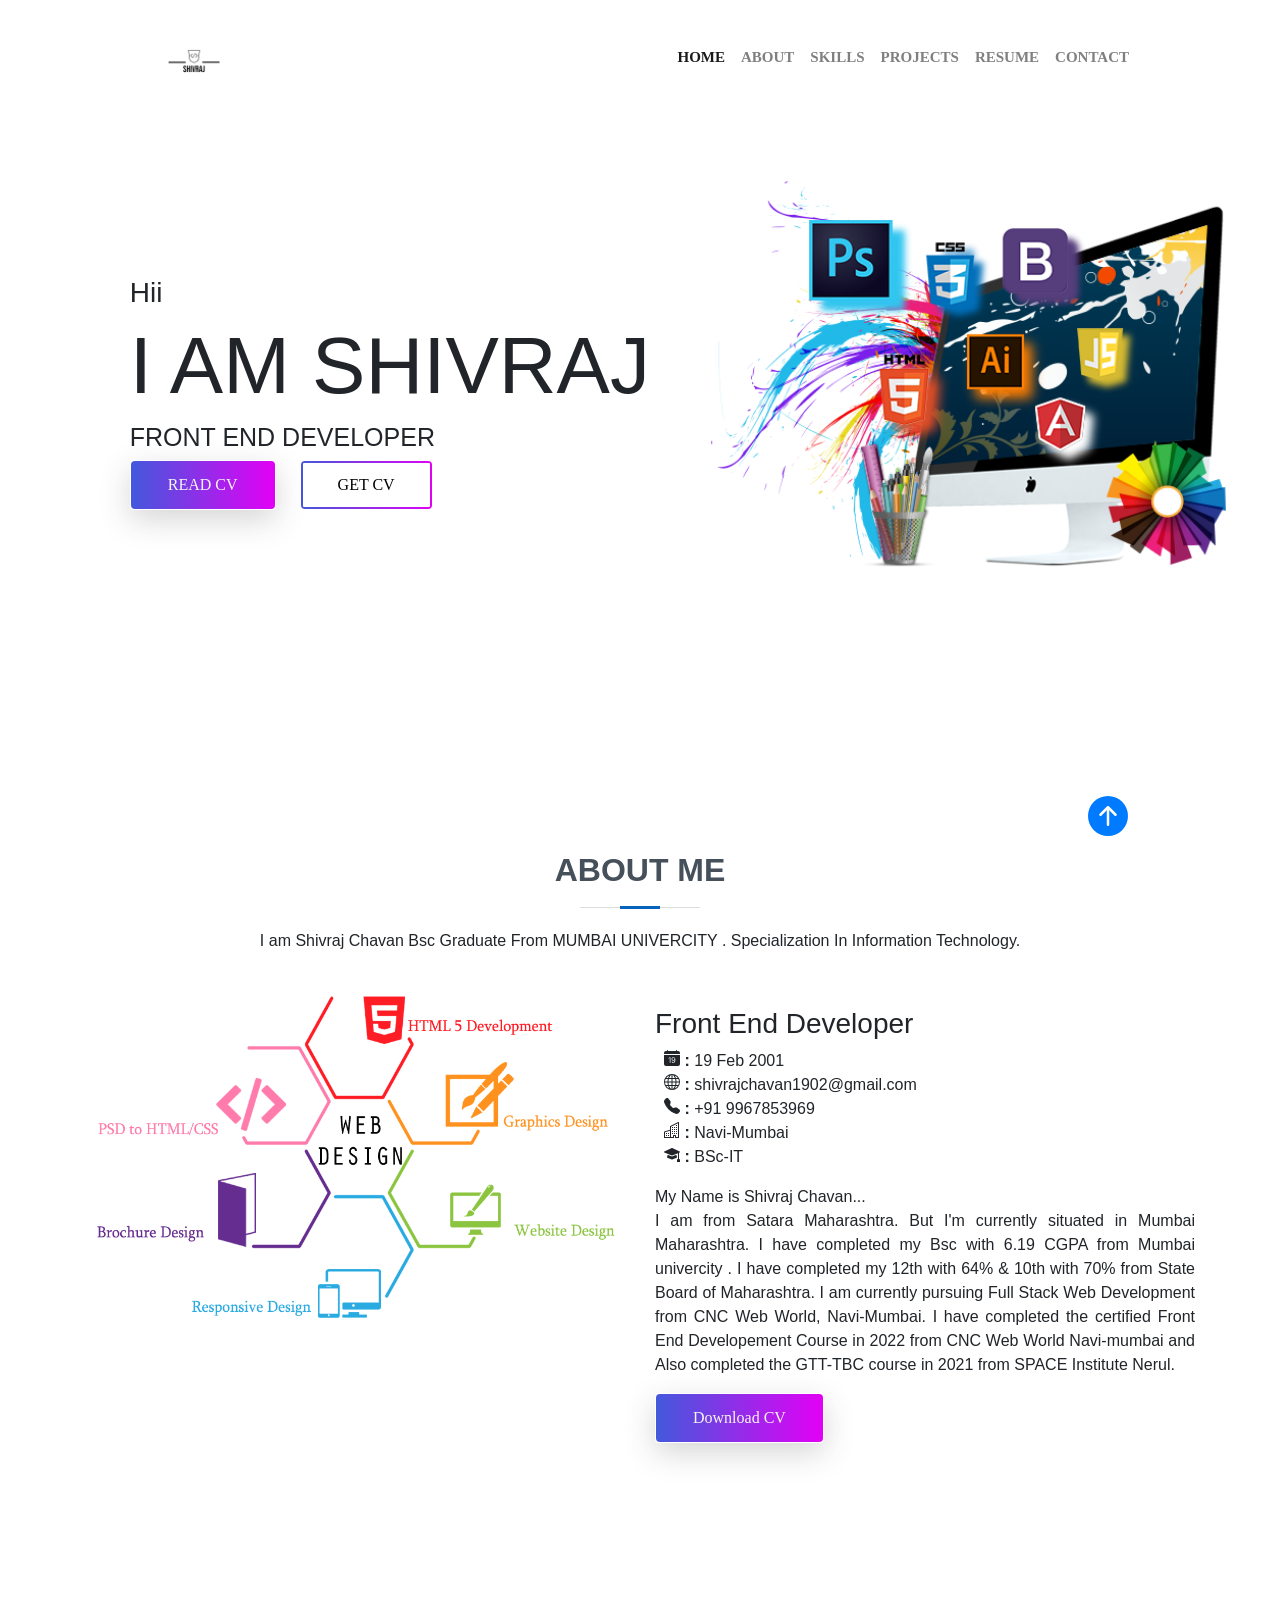
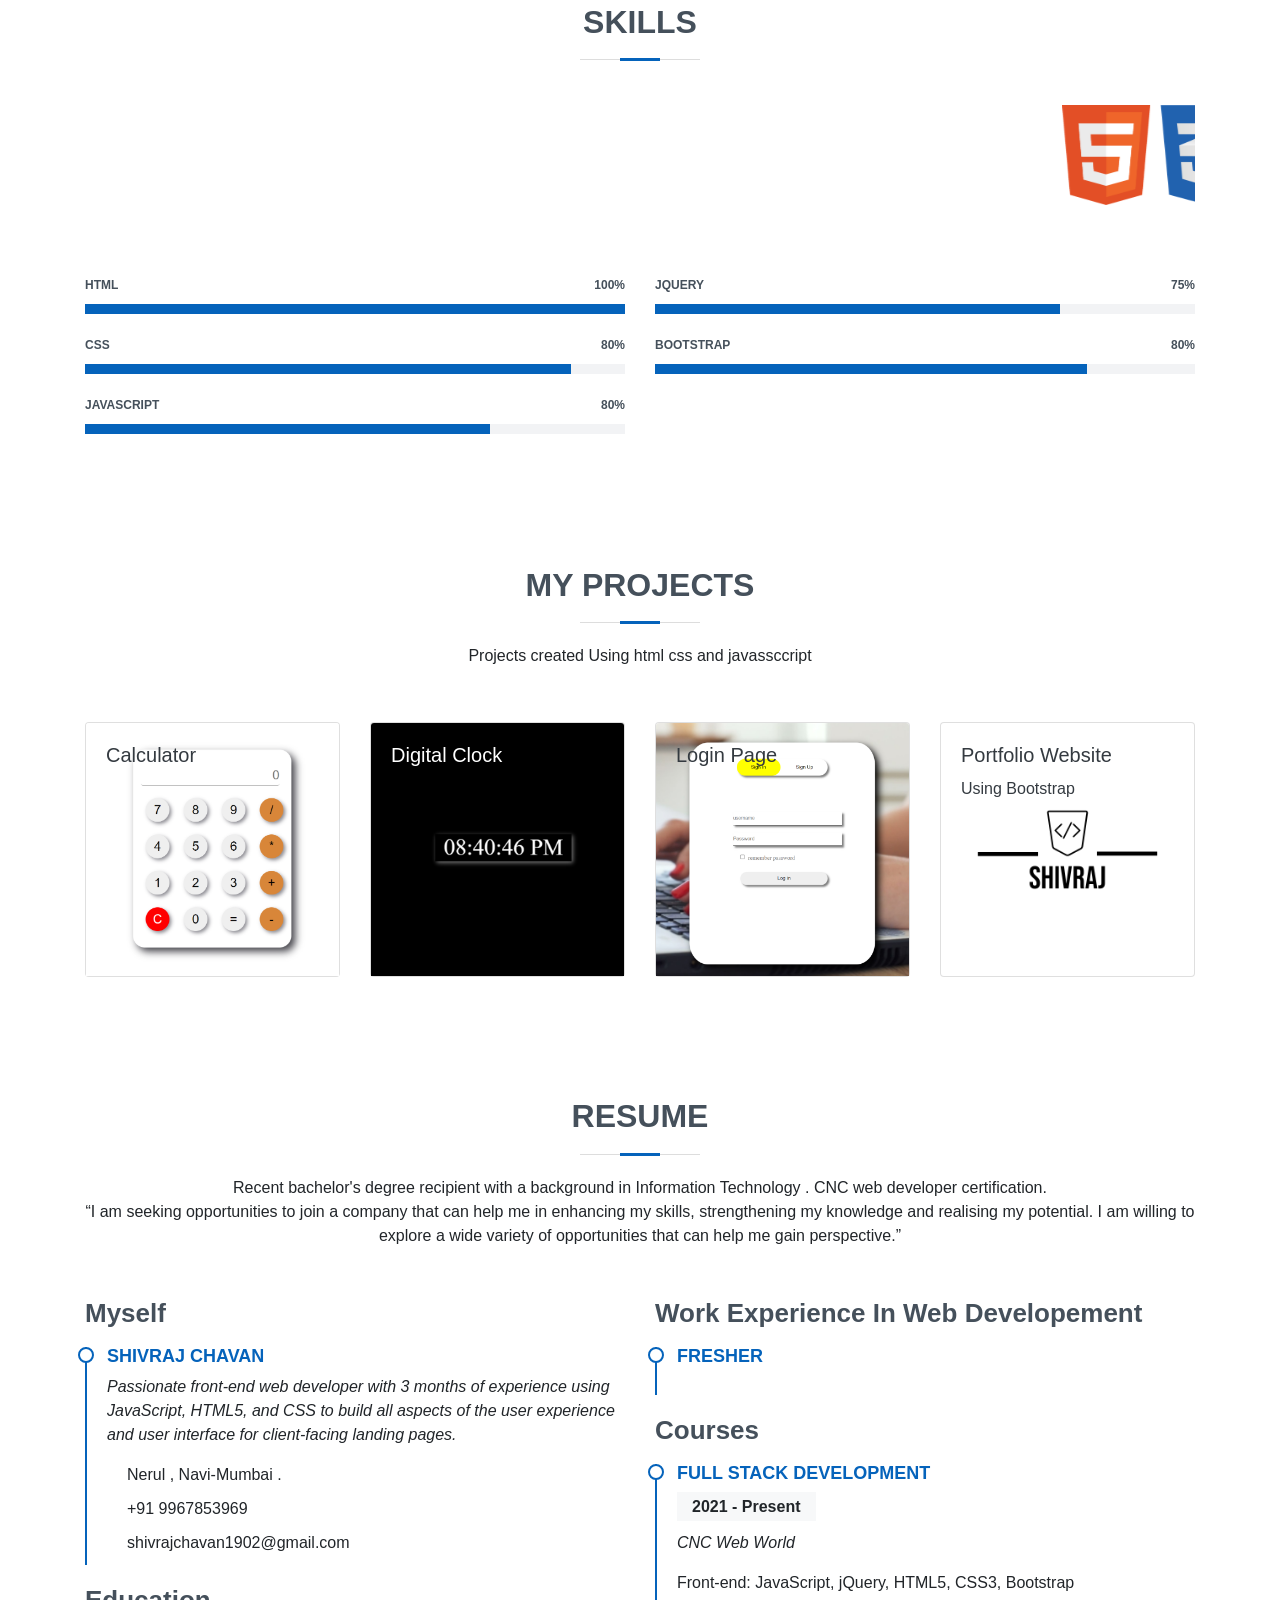
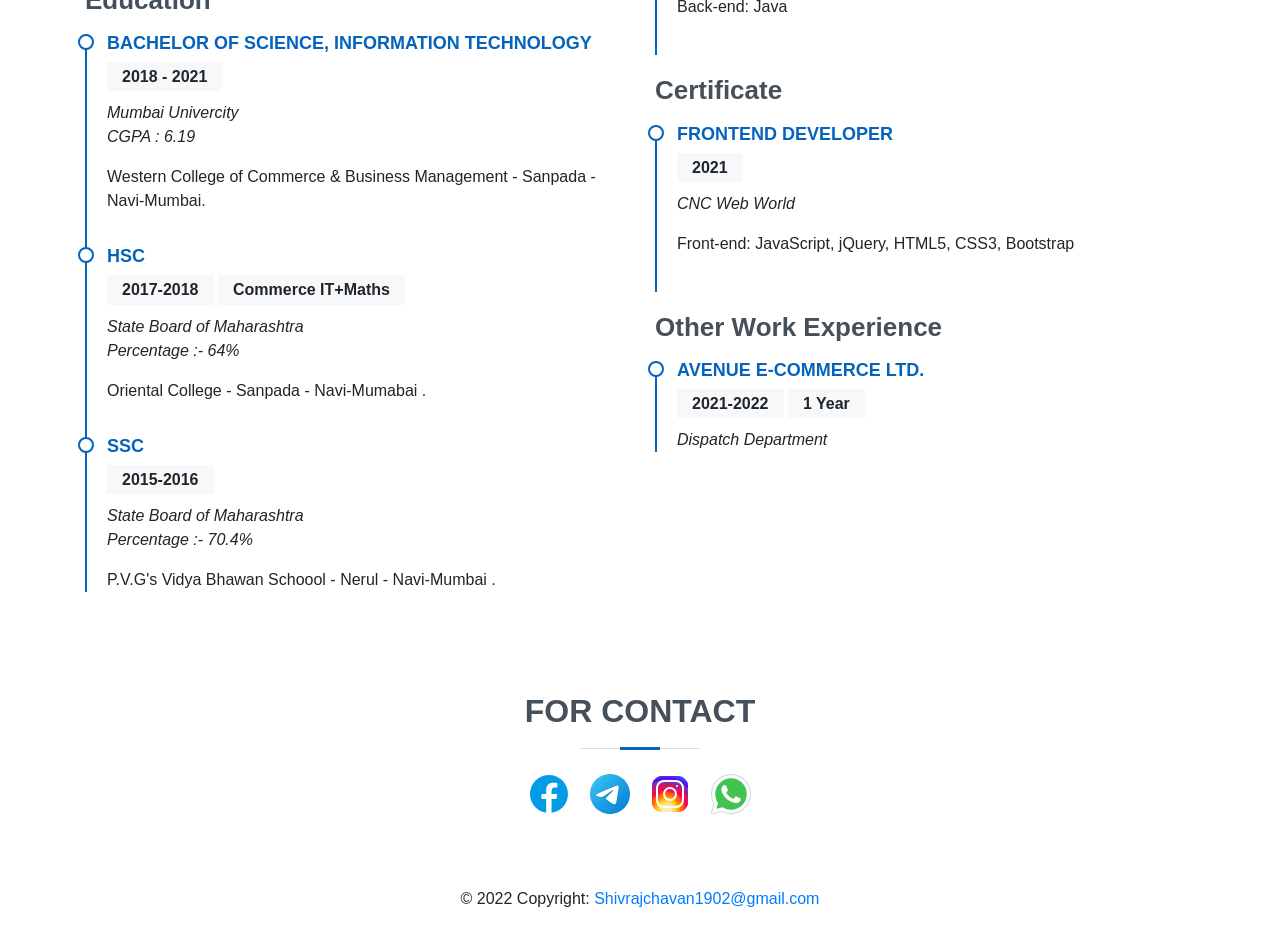
==== commit 99d05eb4: "Update index.html" ====
--- a/index.html
+++ b/index.html
@@ -379,7 +379,7 @@
             <h2>for contact</h2>
             <ul class="list-unstyled list-inline text-center">
                 <li class="list-inline-item">
-                    <a href="https://www.facebook.com/shivraj.p.chavan.5" class="btn-floating btn-fb mx-1">
+                    <a href="https://www.facebook.com/shivraj.p.chavan.5">
                         <div class="icons8-facebook"></div>
                     </a>
                 </li>
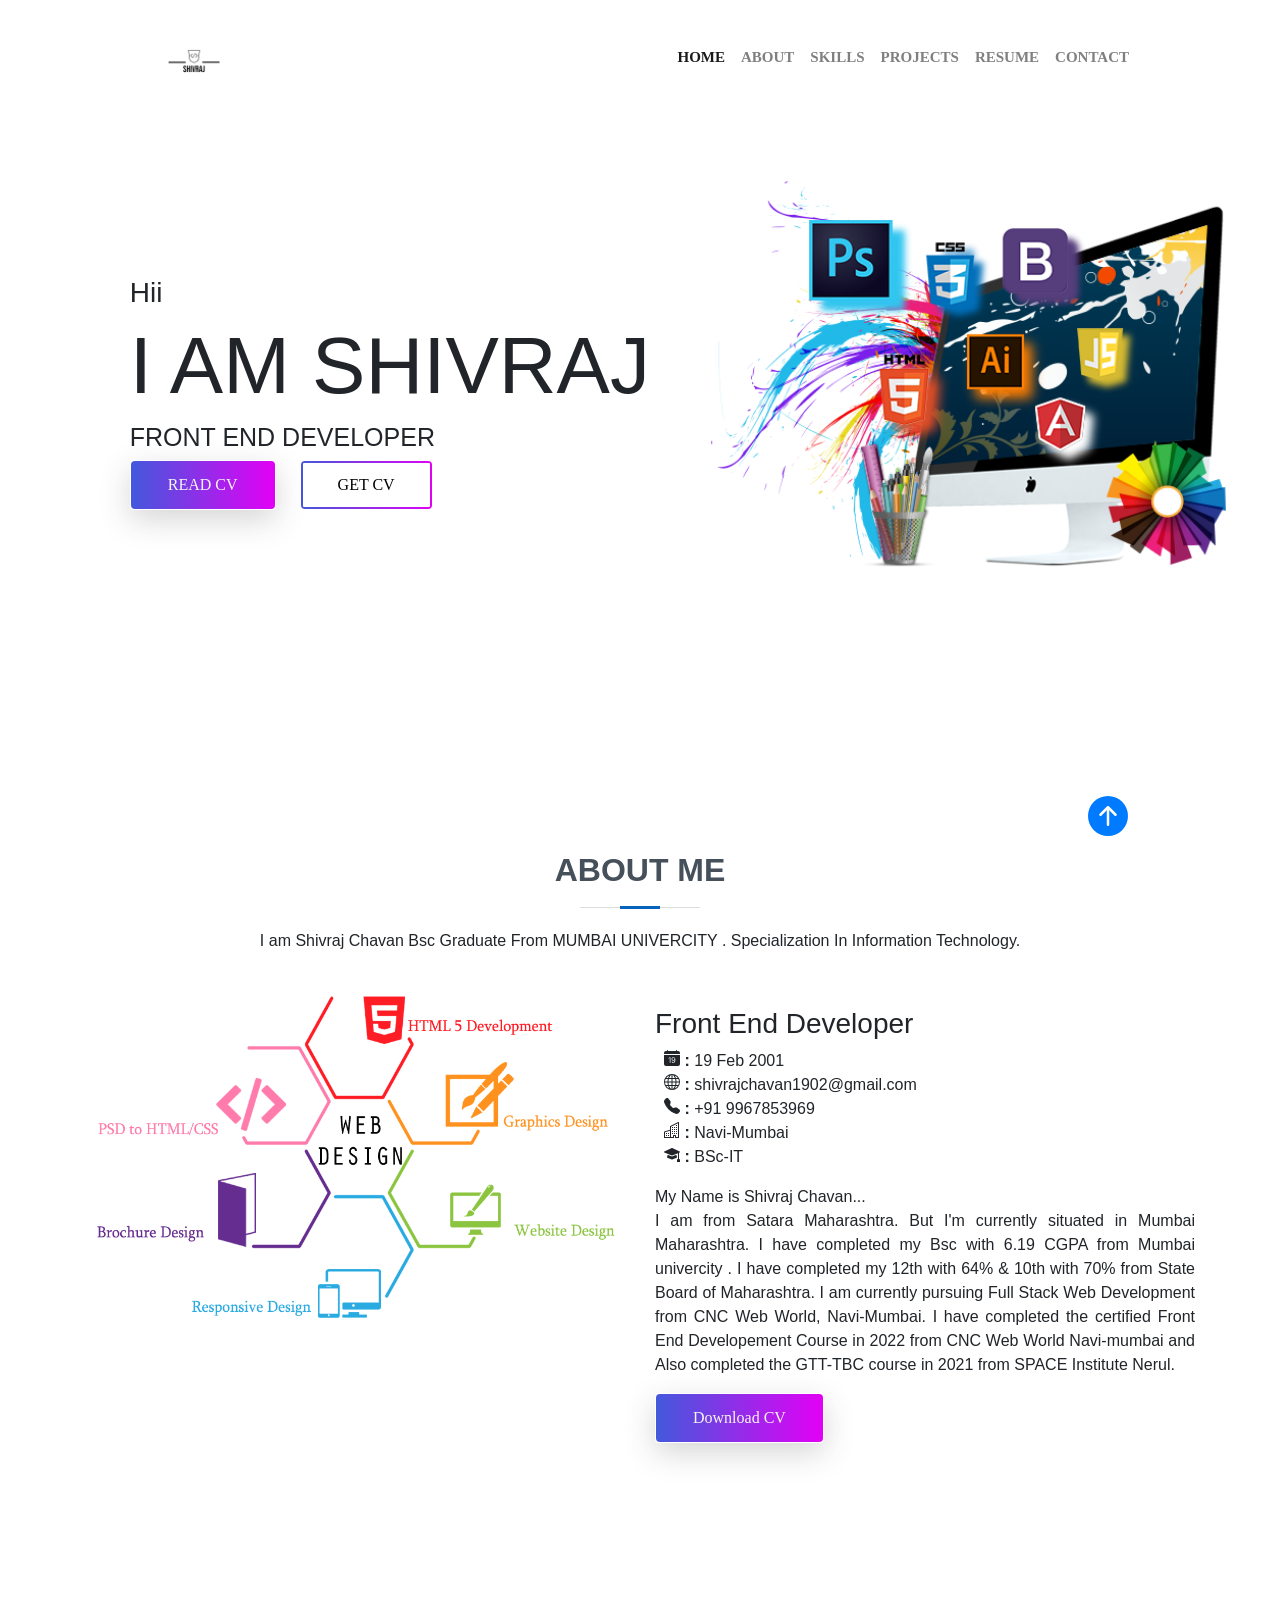
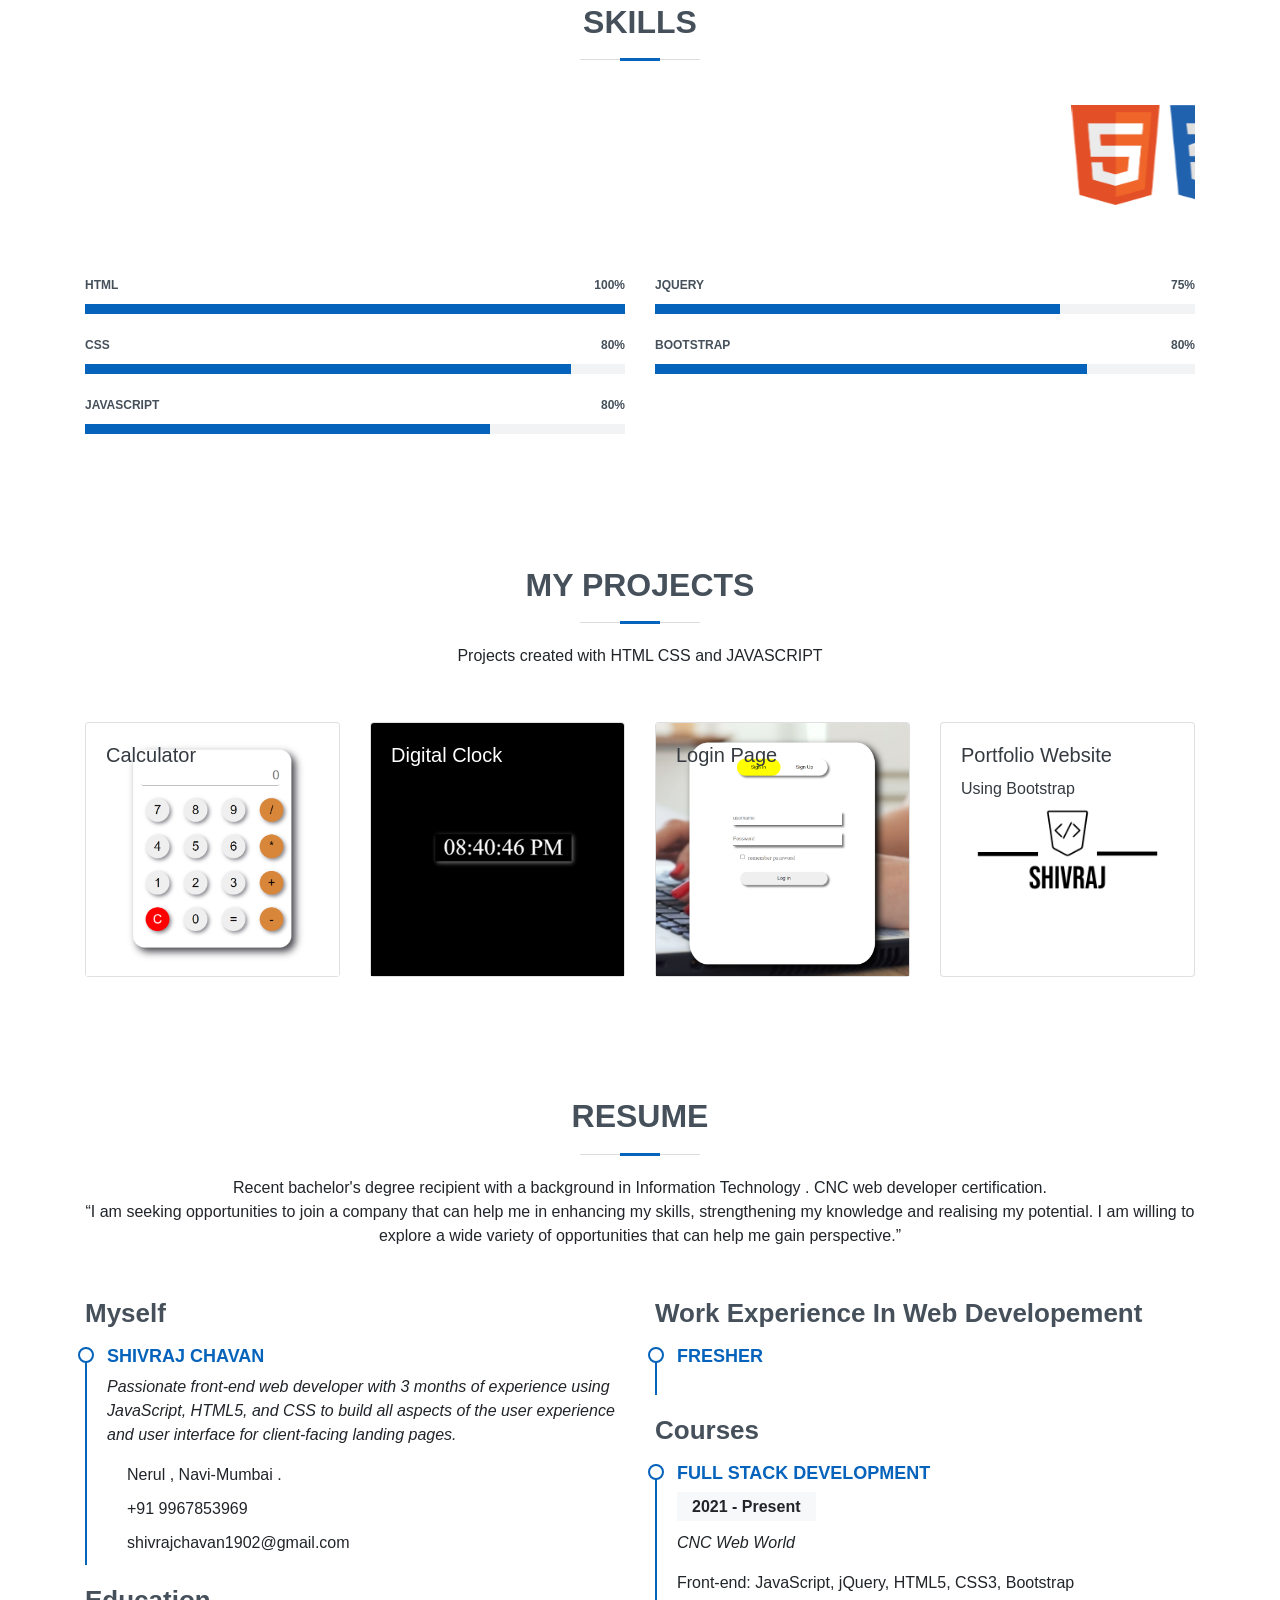
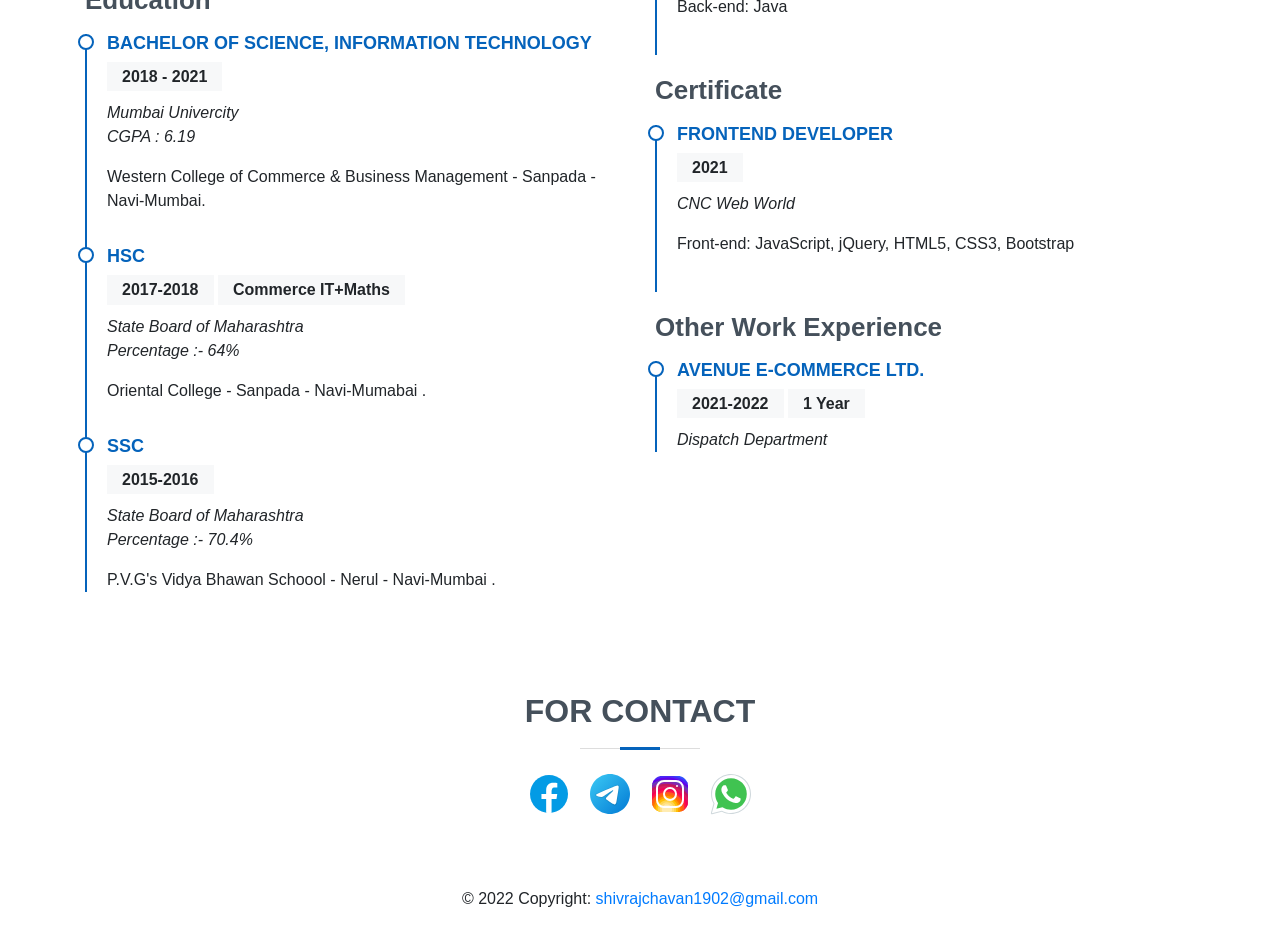
==== commit 458ffe1c: "updated" ====
--- a/index.html
+++ b/index.html
@@ -11,6 +11,7 @@
 
     <link rel="stylesheet" href="bootstrap.min.css">
     <link rel="stylesheet" href="style.css">
+    <link rel="stylesheet" href="icons.css">
 
 
     <script src="jquery.js"></script>
@@ -91,13 +92,11 @@
         <!-- About info -->
         <section id="about" class="about">
             <div class="container">
-
                 <div class="section-title">
                     <h2>About Me </h2>
                     <p>I am Shivraj Chavan Bsc Graduate From MUMBAI UNIVERCITY . Specialization In Information Technology.
                     </p>
                 </div>
-
                 <div class="row">
                     <div class="col-lg-6">
                         <img src="./img/body-banner.png" class="img-fluid" alt="">
@@ -108,54 +107,44 @@
                             <ul>
                                 <li>
                                     <svg width="16" height="16" fill="currentColor" class="bi bi-calendar-date-fill" viewBox="0 0 16 16">
-                    <path
-                      d="M4 .5a.5.5 0 0 0-1 0V1H2a2 2 0 0 0-2 2v1h16V3a2 2 0 0 0-2-2h-1V.5a.5.5 0 0 0-1 0V1H4V.5zm5.402 9.746c.625 0 1.184-.484 1.184-1.18 0-.832-.527-1.23-1.16-1.23-.586 0-1.168.387-1.168 1.21 0 .817.543 1.2 1.144 1.2z" />
-                    <path
-                      d="M16 14V5H0v9a2 2 0 0 0 2 2h12a2 2 0 0 0 2-2zm-6.664-1.21c-1.11 0-1.656-.767-1.703-1.407h.683c.043.37.387.82 1.051.82.844 0 1.301-.848 1.305-2.164h-.027c-.153.414-.637.79-1.383.79-.852 0-1.676-.61-1.676-1.77 0-1.137.871-1.809 1.797-1.809 1.172 0 1.953.734 1.953 2.668 0 1.805-.742 2.871-2 2.871zm-2.89-5.435v5.332H5.77V8.079h-.012c-.29.156-.883.52-1.258.777V8.16a12.6 12.6 0 0 1 1.313-.805h.632z" />
-                  </svg>
+                                    <path d="M4 .5a.5.5 0 0 0-1 0V1H2a2 2 0 0 0-2 2v1h16V3a2 2 0 0 0-2-2h-1V.5a.5.5 0 0 0-1 0V1H4V.5zm5.402 9.746c.625 0 1.184-.484 1.184-1.18 0-.832-.527-1.23-1.16-1.23-.586 0-1.168.387-1.168 1.21 0 .817.543 1.2 1.144 1.2z" />
+                                    <path d="M16 14V5H0v9a2 2 0 0 0 2 2h12a2 2 0 0 0 2-2zm-6.664-1.21c-1.11 0-1.656-.767-1.703-1.407h.683c.043.37.387.82 1.051.82.844 0 1.301-.848 1.305-2.164h-.027c-.153.414-.637.79-1.383.79-.852 0-1.676-.61-1.676-1.77 0-1.137.871-1.809 1.797-1.809 1.172 0 1.953.734 1.953 2.668 0 1.805-.742 2.871-2 2.871zm-2.89-5.435v5.332H5.77V8.079h-.012c-.29.156-.883.52-1.258.777V8.16a12.6 12.6 0 0 1 1.313-.805h.632z" />
+                                    </svg>
                                     <strong>:</strong>
                                     <span> 19 Feb 2001</span>
                                 </li>
                                 <li>
                                     <svg width="16" height="16" fill="currentColor" class="bi bi-globe" viewBox="0 0 16 16">
-                    <path
-                      d="M0 8a8 8 0 1 1 16 0A8 8 0 0 1 0 8zm7.5-6.923c-.67.204-1.335.82-1.887 1.855A7.97 7.97 0 0 0 5.145 4H7.5V1.077zM4.09 4a9.267 9.267 0 0 1 .64-1.539 6.7 6.7 0 0 1 .597-.933A7.025 7.025 0 0 0 2.255 4H4.09zm-.582 3.5c.03-.877.138-1.718.312-2.5H1.674a6.958 6.958 0 0 0-.656 2.5h2.49zM4.847 5a12.5 12.5 0 0 0-.338 2.5H7.5V5H4.847zM8.5 5v2.5h2.99a12.495 12.495 0 0 0-.337-2.5H8.5zM4.51 8.5a12.5 12.5 0 0 0 .337 2.5H7.5V8.5H4.51zm3.99 0V11h2.653c.187-.765.306-1.608.338-2.5H8.5zM5.145 12c.138.386.295.744.468 1.068.552 1.035 1.218 1.65 1.887 1.855V12H5.145zm.182 2.472a6.696 6.696 0 0 1-.597-.933A9.268 9.268 0 0 1 4.09 12H2.255a7.024 7.024 0 0 0 3.072 2.472zM3.82 11a13.652 13.652 0 0 1-.312-2.5h-2.49c.062.89.291 1.733.656 2.5H3.82zm6.853 3.472A7.024 7.024 0 0 0 13.745 12H11.91a9.27 9.27 0 0 1-.64 1.539 6.688 6.688 0 0 1-.597.933zM8.5 12v2.923c.67-.204 1.335-.82 1.887-1.855.173-.324.33-.682.468-1.068H8.5zm3.68-1h2.146c.365-.767.594-1.61.656-2.5h-2.49a13.65 13.65 0 0 1-.312 2.5zm2.802-3.5a6.959 6.959 0 0 0-.656-2.5H12.18c.174.782.282 1.623.312 2.5h2.49zM11.27 2.461c.247.464.462.98.64 1.539h1.835a7.024 7.024 0 0 0-3.072-2.472c.218.284.418.598.597.933zM10.855 4a7.966 7.966 0 0 0-.468-1.068C9.835 1.897 9.17 1.282 8.5 1.077V4h2.355z" />
-                  </svg>
+                                    <path d="M0 8a8 8 0 1 1 16 0A8 8 0 0 1 0 8zm7.5-6.923c-.67.204-1.335.82-1.887 1.855A7.97 7.97 0 0 0 5.145 4H7.5V1.077zM4.09 4a9.267 9.267 0 0 1 .64-1.539 6.7 6.7 0 0 1 .597-.933A7.025 7.025 0 0 0 2.255 4H4.09zm-.582 3.5c.03-.877.138-1.718.312-2.5H1.674a6.958 6.958 0 0 0-.656 2.5h2.49zM4.847 5a12.5 12.5 0 0 0-.338 2.5H7.5V5H4.847zM8.5 5v2.5h2.99a12.495 12.495 0 0 0-.337-2.5H8.5zM4.51 8.5a12.5 12.5 0 0 0 .337 2.5H7.5V8.5H4.51zm3.99 0V11h2.653c.187-.765.306-1.608.338-2.5H8.5zM5.145 12c.138.386.295.744.468 1.068.552 1.035 1.218 1.65 1.887 1.855V12H5.145zm.182 2.472a6.696 6.696 0 0 1-.597-.933A9.268 9.268 0 0 1 4.09 12H2.255a7.024 7.024 0 0 0 3.072 2.472zM3.82 11a13.652 13.652 0 0 1-.312-2.5h-2.49c.062.89.291 1.733.656 2.5H3.82zm6.853 3.472A7.024 7.024 0 0 0 13.745 12H11.91a9.27 9.27 0 0 1-.64 1.539 6.688 6.688 0 0 1-.597.933zM8.5 12v2.923c.67-.204 1.335-.82 1.887-1.855.173-.324.33-.682.468-1.068H8.5zm3.68-1h2.146c.365-.767.594-1.61.656-2.5h-2.49a13.65 13.65 0 0 1-.312 2.5zm2.802-3.5a6.959 6.959 0 0 0-.656-2.5H12.18c.174.782.282 1.623.312 2.5h2.49zM11.27 2.461c.247.464.462.98.64 1.539h1.835a7.024 7.024 0 0 0-3.072-2.472c.218.284.418.598.597.933zM10.855 4a7.966 7.966 0 0 0-.468-1.068C9.835 1.897 9.17 1.282 8.5 1.077V4h2.355z" />
+                                    </svg>
                                     <strong>:</strong>
                                     <span>shivrajchavan1902@gmail.com</span>
                                 </li>
                                 <li>
                                     <svg width="16" height="16" fill="currentColor" class="bi bi-telephone-fill" viewBox="0 0 16 16">
-                    <path fill-rule="evenodd"
-                      d="M1.885.511a1.745 1.745 0 0 1 2.61.163L6.29 2.98c.329.423.445.974.315 1.494l-.547 2.19a.678.678 0 0 0 .178.643l2.457 2.457a.678.678 0 0 0 .644.178l2.189-.547a1.745 1.745 0 0 1 1.494.315l2.306 1.794c.829.645.905 1.87.163 2.611l-1.034 1.034c-.74.74-1.846 1.065-2.877.702a18.634 18.634 0 0 1-7.01-4.42 18.634 18.634 0 0 1-4.42-7.009c-.362-1.03-.037-2.137.703-2.877L1.885.511z" />
-                  </svg>
+                                        <path fill-rule="evenodd" d="M1.885.511a1.745 1.745 0 0 1 2.61.163L6.29 2.98c.329.423.445.974.315 1.494l-.547 2.19a.678.678 0 0 0 .178.643l2.457 2.457a.678.678 0 0 0 .644.178l2.189-.547a1.745 1.745 0 0 1 1.494.315l2.306 1.794c.829.645.905 1.87.163 2.611l-1.034 1.034c-.74.74-1.846 1.065-2.877.702a18.634 18.634 0 0 1-7.01-4.42 18.634 18.634 0 0 1-4.42-7.009c-.362-1.03-.037-2.137.703-2.877L1.885.511z" />
+                                     </svg>
                                     <strong>:</strong>
                                     <span>+91 9967853969</span>
                                 </li>
                                 <li>
                                     <svg width="16" height="16" fill="currentColor" class="bi bi-building" viewBox="0 0 16 16">
-                    <path fill-rule="evenodd"
-                      d="M14.763.075A.5.5 0 0 1 15 .5v15a.5.5 0 0 1-.5.5h-3a.5.5 0 0 1-.5-.5V14h-1v1.5a.5.5 0 0 1-.5.5h-9a.5.5 0 0 1-.5-.5V10a.5.5 0 0 1 .342-.474L6 7.64V4.5a.5.5 0 0 1 .276-.447l8-4a.5.5 0 0 1 .487.022zM6 8.694 1 10.36V15h5V8.694zM7 15h2v-1.5a.5.5 0 0 1 .5-.5h2a.5.5 0 0 1 .5.5V15h2V1.309l-7 3.5V15z" />
-                    <path
-                      d="M2 11h1v1H2v-1zm2 0h1v1H4v-1zm-2 2h1v1H2v-1zm2 0h1v1H4v-1zm4-4h1v1H8V9zm2 0h1v1h-1V9zm-2 2h1v1H8v-1zm2 0h1v1h-1v-1zm2-2h1v1h-1V9zm0 2h1v1h-1v-1zM8 7h1v1H8V7zm2 0h1v1h-1V7zm2 0h1v1h-1V7zM8 5h1v1H8V5zm2 0h1v1h-1V5zm2 0h1v1h-1V5zm0-2h1v1h-1V3z" />
-                  </svg>
+                                    <path fill-rule="evenodd" d="M14.763.075A.5.5 0 0 1 15 .5v15a.5.5 0 0 1-.5.5h-3a.5.5 0 0 1-.5-.5V14h-1v1.5a.5.5 0 0 1-.5.5h-9a.5.5 0 0 1-.5-.5V10a.5.5 0 0 1 .342-.474L6 7.64V4.5a.5.5 0 0 1 .276-.447l8-4a.5.5 0 0 1 .487.022zM6 8.694 1 10.36V15h5V8.694zM7 15h2v-1.5a.5.5 0 0 1 .5-.5h2a.5.5 0 0 1 .5.5V15h2V1.309l-7 3.5V15z" />
+                                    <path d="M2 11h1v1H2v-1zm2 0h1v1H4v-1zm-2 2h1v1H2v-1zm2 0h1v1H4v-1zm4-4h1v1H8V9zm2 0h1v1h-1V9zm-2 2h1v1H8v-1zm2 0h1v1h-1v-1zm2-2h1v1h-1V9zm0 2h1v1h-1v-1zM8 7h1v1H8V7zm2 0h1v1h-1V7zm2 0h1v1h-1V7zM8 5h1v1H8V5zm2 0h1v1h-1V5zm2 0h1v1h-1V5zm0-2h1v1h-1V3z" />
+                                    </svg>
                                     <strong>:</strong>
                                     <span>Navi-Mumbai </span>
-                                    <li>
-                                        <svg width="16" height="16" fill="currentColor" class="bi bi-mortarboard-fill" viewBox="0 0 16 16">
-                    <path
-                      d="M8.211 2.047a.5.5 0 0 0-.422 0l-7.5 3.5a.5.5 0 0 0 .025.917l7.5 3a.5.5 0 0 0 .372 0L14 7.14V13a1 1 0 0 0-1 1v2h3v-2a1 1 0 0 0-1-1V6.739l.686-.275a.5.5 0 0 0 .025-.917l-7.5-3.5Z" />
-                    <path
-                      d="M4.176 9.032a.5.5 0 0 0-.656.327l-.5 1.7a.5.5 0 0 0 .294.605l4.5 1.8a.5.5 0 0 0 .372 0l4.5-1.8a.5.5 0 0 0 .294-.605l-.5-1.7a.5.5 0 0 0-.656-.327L8 10.466 4.176 9.032Z" />
-                  </svg>
-                                        <strong>:</strong>
-                                        <span>BSc-IT </span>
-                                    </li>
+                                </li>
+                                <li>
+                                    <svg width="16" height="16" fill="currentColor" class="bi bi-mortarboard-fill" viewBox="0 0 16 16">
+                                    <path d="M8.211 2.047a.5.5 0 0 0-.422 0l-7.5 3.5a.5.5 0 0 0 .025.917l7.5 3a.5.5 0 0 0 .372 0L14 7.14V13a1 1 0 0 0-1 1v2h3v-2a1 1 0 0 0-1-1V6.739l.686-.275a.5.5 0 0 0 .025-.917l-7.5-3.5Z" />
+                                    <path d="M4.176 9.032a.5.5 0 0 0-.656.327l-.5 1.7a.5.5 0 0 0 .294.605l4.5 1.8a.5.5 0 0 0 .372 0l4.5-1.8a.5.5 0 0 0 .294-.605l-.5-1.7a.5.5 0 0 0-.656-.327L8 10.466 4.176 9.032Z" />
+                                    </svg>
+                                    <strong>:</strong>
+                                    <span>BSc-IT </span>
+                                </li>
                             </ul>
-
-
-                        </div>
-
+                        </div>
                         <p>
                             My Name is Shivraj Chavan...<br> I am from Satara Maharashtra. But I'm currently situated in Mumbai Maharashtra. I have completed my Bsc with 6.19 CGPA from Mumbai univercity . I have completed my 12th with 64% & 10th with
                             70% from State Board of Maharashtra. I am currently pursuing Full Stack Web Development from CNC Web World, Navi-Mumbai. I have completed the certified Front End Developement Course in 2022 from CNC Web World Navi-mumbai and
@@ -165,16 +154,13 @@
                             <button type="button" class="btn button primary-button text-uppercaser"> Download CV</button>
                         </a>
                     </div>
-
-                </div>
-
+                </div>
             </div>
         </section>
 
         <!-- skill area -->
         <section id="skills" class="skills section-bg">
             <div class="container">
-
                 <div class="section-title">
                     <h2>Skills</h2>
                     <marquee class="pt-4" behavior="scroll" vspace="50%">
@@ -184,57 +170,43 @@
                         <img src="./img/bootstrap.png" alt="">
                         <img src="./img/jq.png" alt="">
                     </marquee>
-
-                </div>
-
+                </div>
                 <div class="row skills-content pt-4">
-
-                    <div class="col-lg-6">
-
+                    <div class="col-lg-6">
                         <div class="progress">
                             <span class="skill">HTML <i class="val">100%</i></span>
                             <div class="progress-bar-wrap">
                                 <div class="progress-bar" role="progressbar" style="width:100%"></div>
                             </div>
                         </div>
-
                         <div class="progress">
                             <span class="skill">CSS <i class="val">80%</i></span>
                             <div class="progress-bar-wrap">
                                 <div class="progress-bar" role="progressbar" style="width:90%"></div>
                             </div>
                         </div>
-
                         <div class="progress">
                             <span class="skill">JavaScript <i class="val">80%</i></span>
                             <div class="progress-bar-wrap">
                                 <div class="progress-bar" role="progressbar" style="width:75%"></div>
                             </div>
                         </div>
-
-                    </div>
-
-                    <div class="col-lg-6">
-
+                    </div>
+                    <div class="col-lg-6">
                         <div class="progress">
                             <span class="skill">jquery <i class="val">75%</i></span>
                             <div class="progress-bar-wrap">
                                 <div class="progress-bar" role="progressbar" style="width:75%"></div>
                             </div>
                         </div>
-
                         <div class="progress">
                             <span class="skill">Bootstrap <i class="val">80%</i></span>
                             <div class="progress-bar-wrap">
                                 <div class="progress-bar" role="progressbar" style="width:80%"></div>
                             </div>
                         </div>
-
-
-                    </div>
-
-                </div>
-
+                    </div>
+                </div>
             </div>
         </section>
         <!--end skill area -->
@@ -243,7 +215,7 @@
             <div class="container">
                 <div class="section-title">
                     <h2>My Projects</h2>
-                    <p>Projects created Using html css and javassccript</p>
+                    <p>Projects created with HTML CSS and JAVASCRIPT</p>
                 </div>
                 <div class="row ">
                     <div class="col col-md-3 col-sm-6 col-6 pt-4">
@@ -306,7 +278,8 @@
                         <div class="resume-item pb-0">
                             <h4>Shivraj Chavan</h4>
                             <p><em>Passionate front-end web developer with 3 months of experience using JavaScript, HTML5, and CSS to
-                  build all aspects of the user experience and user interface for client-facing landing pages. </em></p>
+                                build all aspects of the user experience and user interface for client-facing landing pages. </em>
+                            </p>
                             <ul>
                                 <li>Nerul , Navi-Mumbai . </li>
                                 <li>+91 9967853969</li>
@@ -359,22 +332,14 @@
                             <h5>2021-2022</h5>
                             <h5>1 Year</h5>
                             <p><em>Dispatch Department</em></p>
-
-                        </div>
-                    </div>
-                </div>
-
+                        </div>
+                    </div>
+                </div>
             </div>
         </section>
         <!-- End REsume Area -->
-
-
-
     </main>
-
-
     <footer class="page-footer font-small special-color-dark pt-4" id="contact">
-
         <div class="container section-title">
             <h2>for contact</h2>
             <ul class="list-unstyled list-inline text-center">
@@ -399,19 +364,17 @@
                     </a>
                 </li>
             </ul>
-
         </div>
         <div class="footer-copyright text-center py-3">© 2022 Copyright:
-            <a href="#"> Shivrajchavan1902@gmail.com</a>
+            <a href="mailto:shivrajchavan1902@gmail.com"> shivrajchavan1902@gmail.com</a>
         </div>
-
     </footer>
     <div class="preloader fixed-bottom d-flex">
         <a href="#" class="back-to-top d-flex justify-content-end active">
             <svg width="40" height="40" fill="currentColor" class="bi bi-arrow-up-circle-fill" viewBox="0 0 16 16">
-        <path
-          d="M16 8A8 8 0 1 0 0 8a8 8 0 0 0 16 0zm-7.5 3.5a.5.5 0 0 1-1 0V5.707L5.354 7.854a.5.5 0 1 1-.708-.708l3-3a.5.5 0 0 1 .708 0l3 3a.5.5 0 0 1-.708.708L8.5 5.707V11.5z" />
-      </svg> </a>
+            <path d="M16 8A8 8 0 1 0 0 8a8 8 0 0 0 16 0zm-7.5 3.5a.5.5 0 0 1-1 0V5.707L5.354 7.854a.5.5 0 1 1-.708-.708l3-3a.5.5 0 0 1 .708 0l3 3a.5.5 0 0 1-.708.708L8.5 5.707V11.5z" />
+            </svg>
+        </a>
     </div>
     <script>
         $(".navbar-toggler").click(function() {
@@ -420,10 +383,8 @@
                 "text-align": "center",
                 "box-shadow": "10px 10px 100px grey"
             });
-
         });
     </script>
-
 </body>
 
 </html>
--- a/style.css
+++ b/style.css
@@ -38,6 +38,7 @@
     -webkit-background-clip: text;
     -webkit-text-fill-color: transparent;
     background-clip: text;
+    transform: scale(1.2)translateY(-5px);
 }
 
 .site-main .site-banner .site-title h3 {
@@ -286,8 +287,7 @@
 }
 
 
-/* resume
- */
+/* resume*/
 
 
 /* my project */
@@ -304,42 +304,4 @@
     width: 40px;
     margin-left: 85%;
     margin-bottom: 5%;
-}
-
-
-/* Svg icons */
-
-.icons8-whatsapp {
-    display: inline-block;
-    width: 48px;
-    height: 48px;
-    background: url('[data-uri]') 50% 50% no-repeat;
-    background-size: 100%;
-}
-
-.icons8-instagram {
-    display: inline-block;
-    width: 48px;
-    height: 48px;
-    background: url('[data-uri]') 50% 50% no-repeat;
-    background-size: 100%;
-}
-
-.icons8-facebook {
-    display: inline-block;
-    width: 48px;
-    height: 48px;
-    background: url('[data-uri]') 50% 50% no-repeat;
-    background-size: 100%;
-}
-
-.icons8-telegram-app {
-    display: inline-block;
-    width: 48px;
-    height: 48px;
-    background: url('[data-uri]') 50% 50% no-repeat;
-    background-size: 100%;
-}
-
-
-/* end Svg icons */+}
--- a/icons.css
+++ b/icons.css
@@ -0,0 +1,36 @@
+/* Svg icons */
+
+.icons8-whatsapp {
+    display: inline-block;
+    width: 48px;
+    height: 48px;
+    background: url('[data-uri]') 50% 50% no-repeat;
+    background-size: 100%;
+}
+
+.icons8-instagram {
+    display: inline-block;
+    width: 48px;
+    height: 48px;
+    background: url('[data-uri]') 50% 50% no-repeat;
+    background-size: 100%;
+}
+
+.icons8-facebook {
+    display: inline-block;
+    width: 48px;
+    height: 48px;
+    background: url('[data-uri]') 50% 50% no-repeat;
+    background-size: 100%;
+}
+
+.icons8-telegram-app {
+    display: inline-block;
+    width: 48px;
+    height: 48px;
+    background: url('[data-uri]') 50% 50% no-repeat;
+    background-size: 100%;
+}
+
+
+/* end Svg icons */
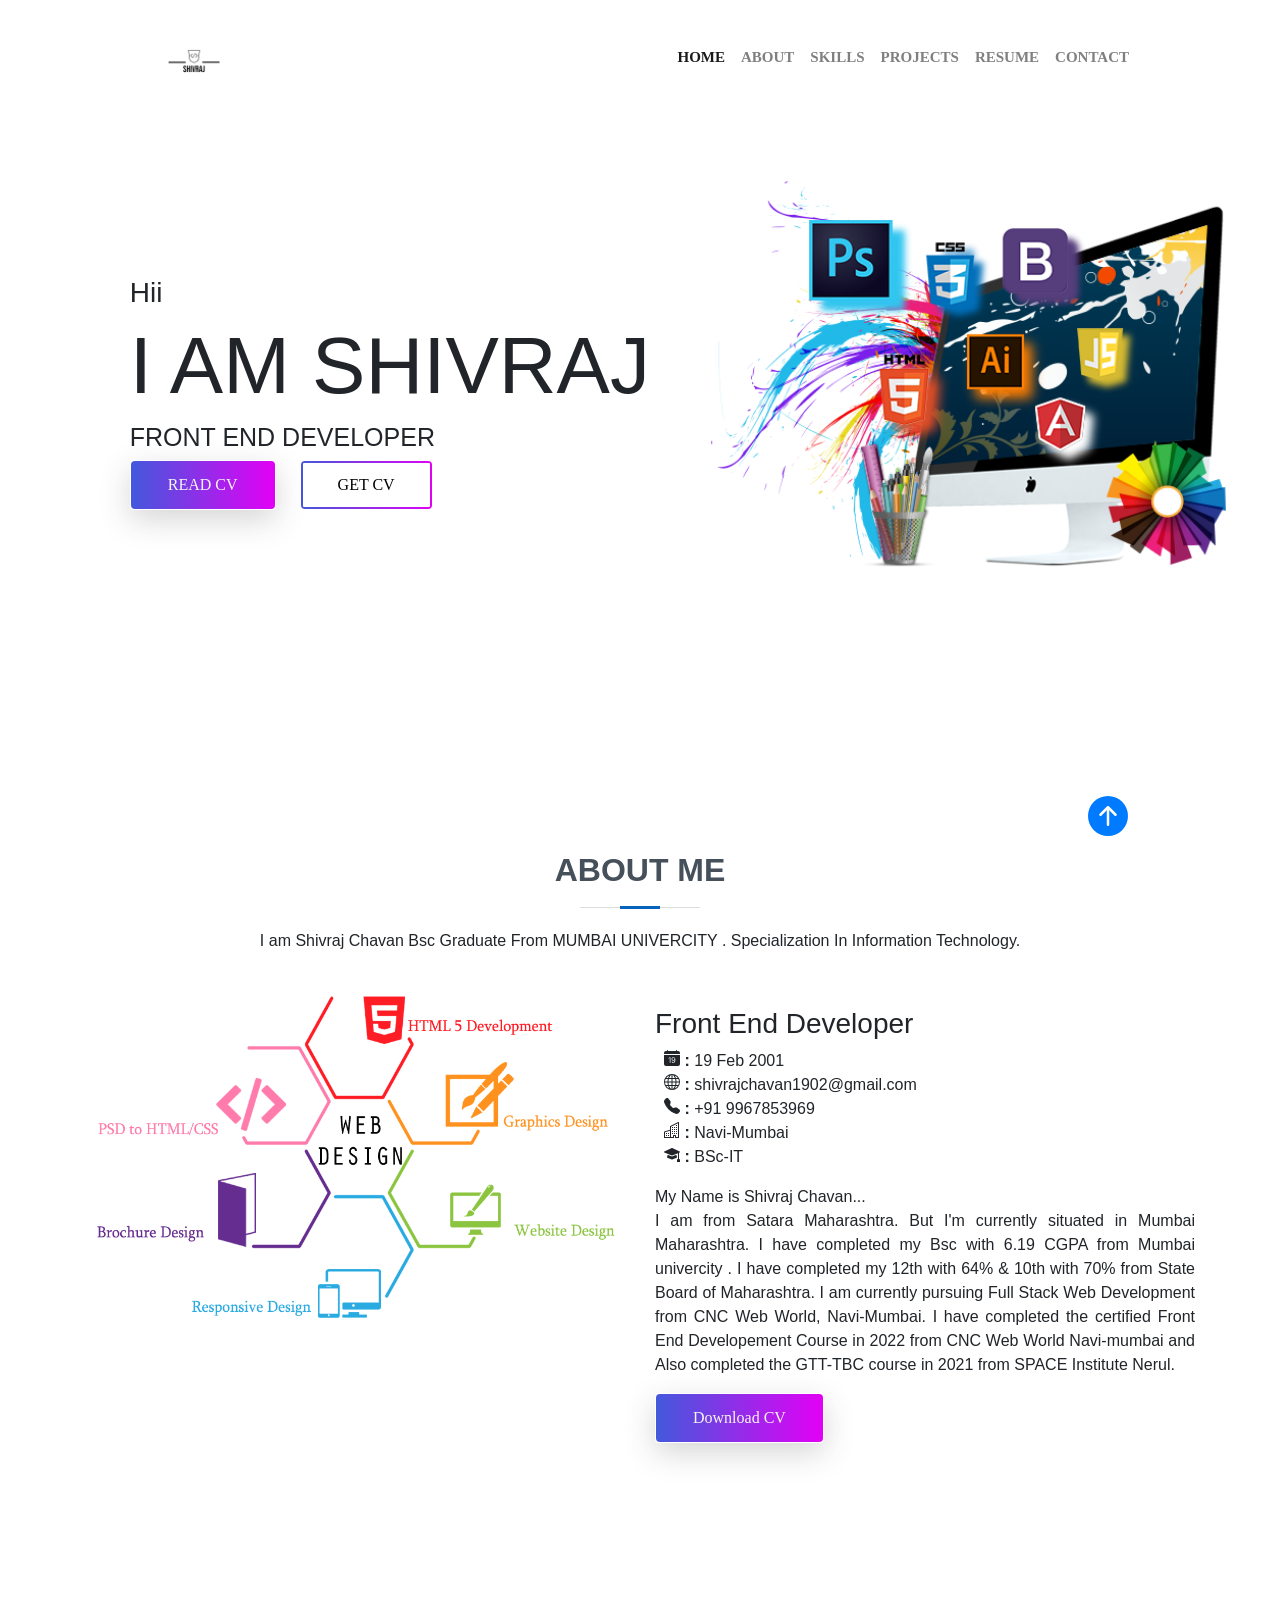
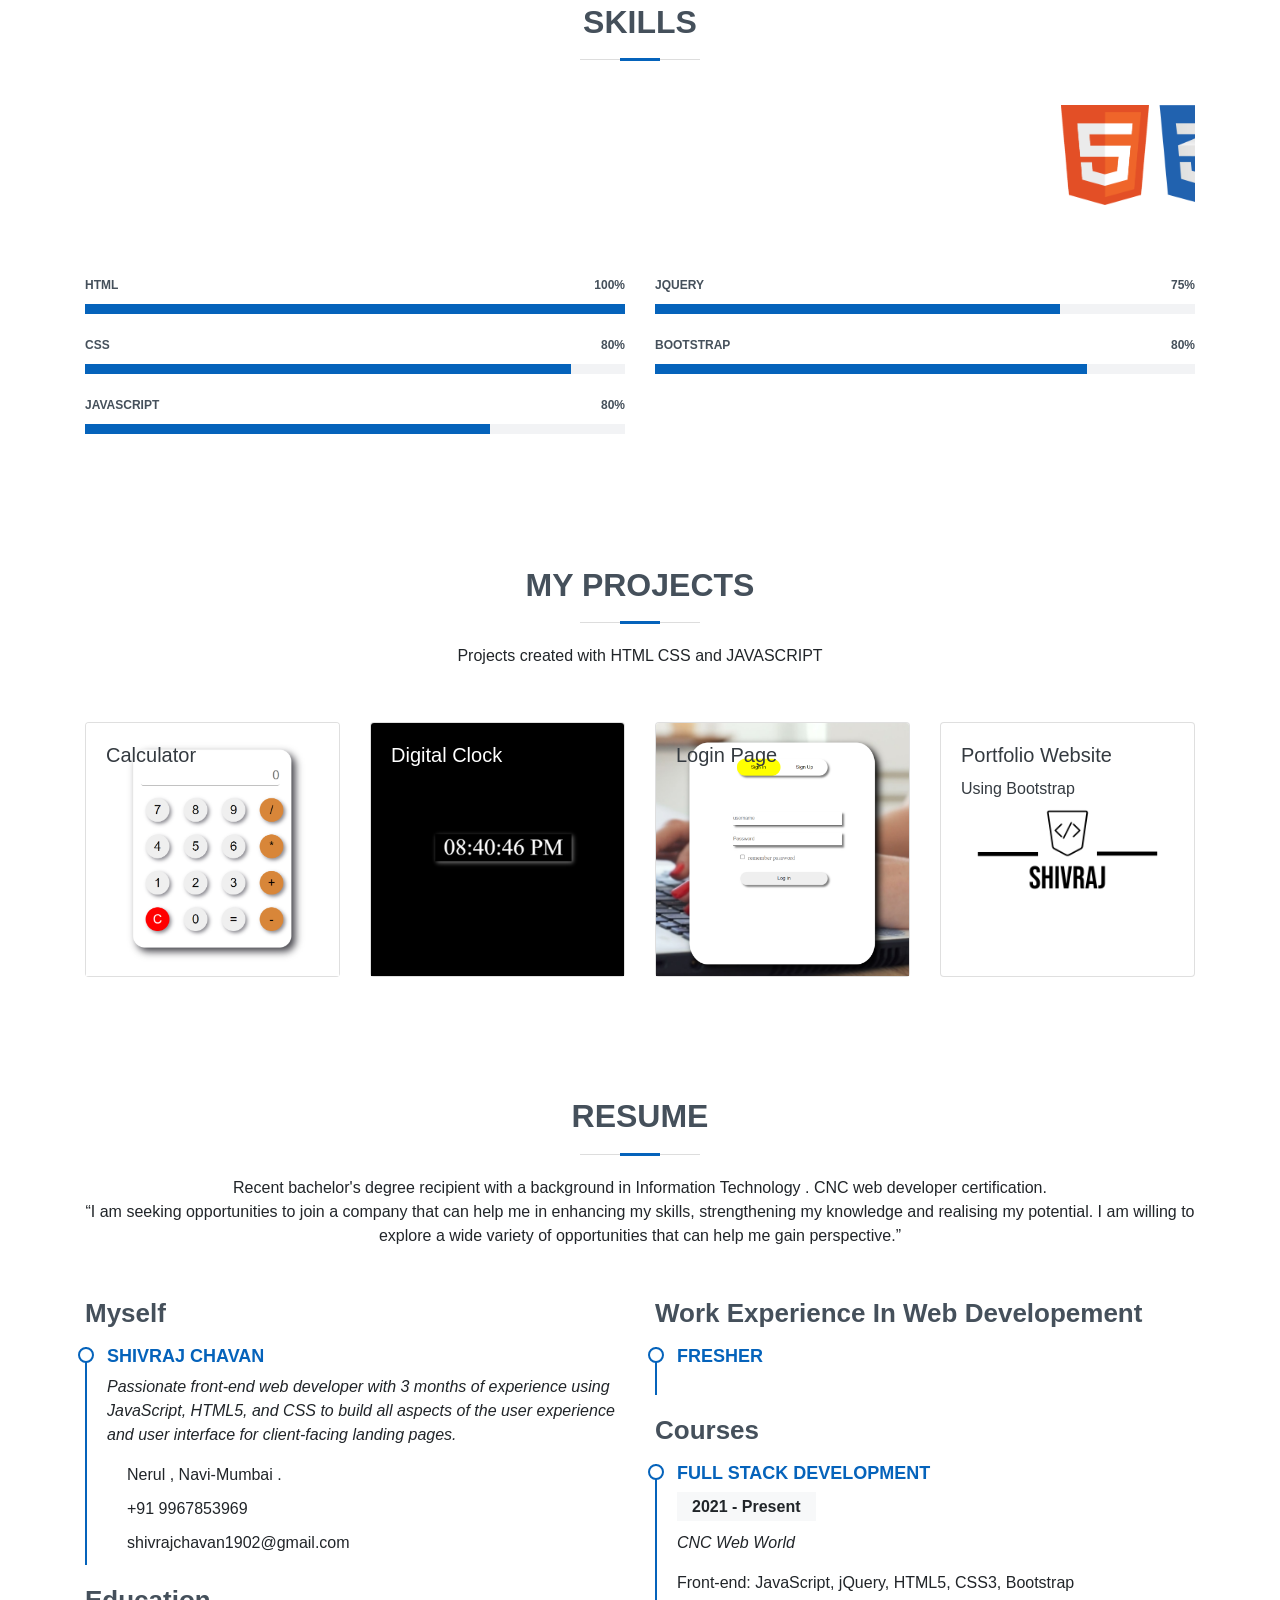
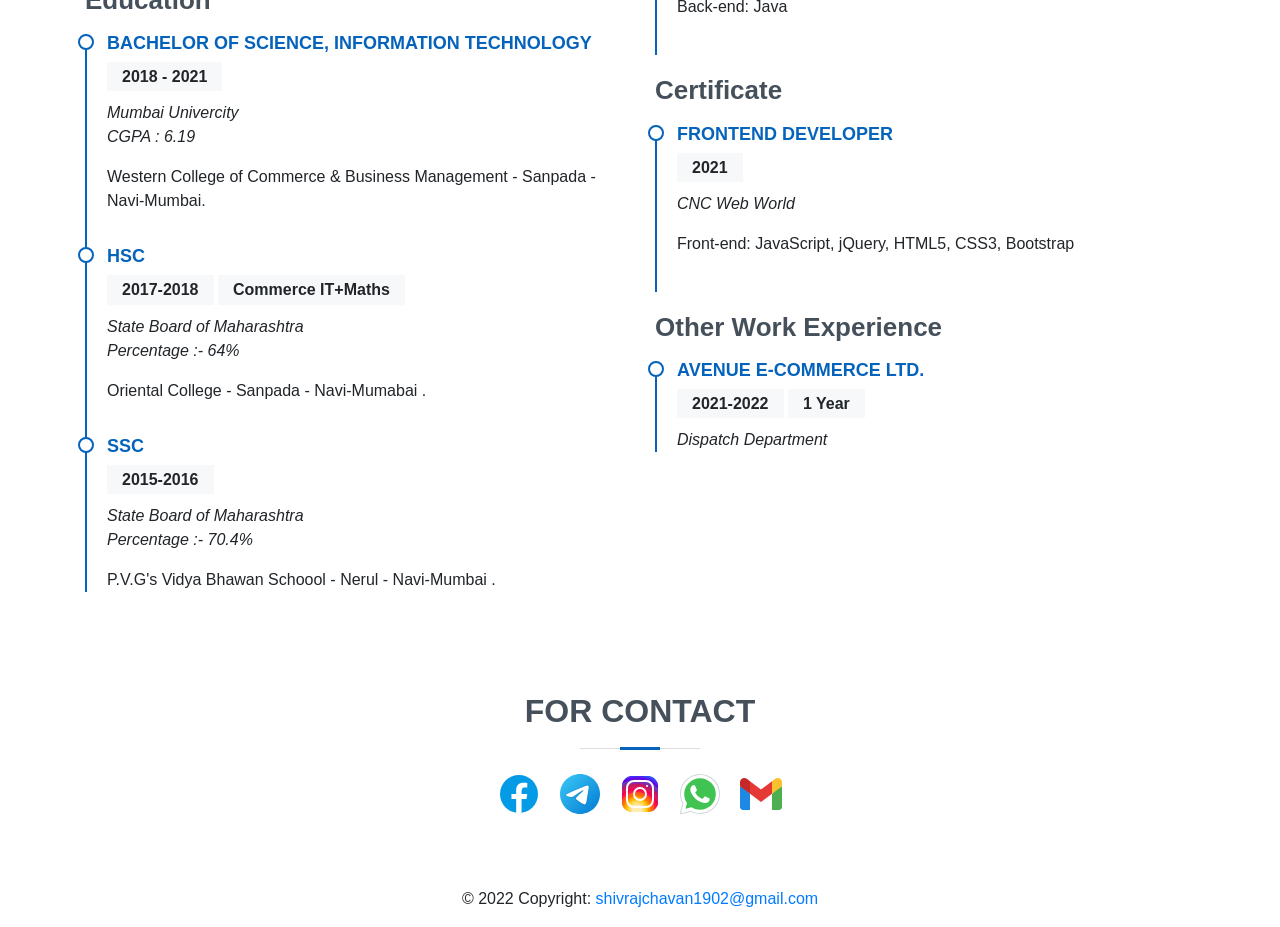
==== commit d7f545af: "update" ====
--- a/index.html
+++ b/index.html
@@ -361,6 +361,11 @@
                 <li class="list-inline-item">
                     <a href="https://wa.me/+919967853969">
                         <div class="icons8-whatsapp"></div>
+                    </a>
+                </li>
+                <li class="list-inline-item">
+                    <a href="mailto:shivrajchavan1902@gmail.com">
+                        <div class="icons8-gmail"></div>
                     </a>
                 </li>
             </ul>
--- a/icons.css
+++ b/icons.css
@@ -32,5 +32,13 @@
     background-size: 100%;
 }
 
+.icons8-gmail {
+    display: inline-block;
+    width: 48px;
+    height: 48px;
+    background: url('[data-uri]') 50% 50% no-repeat;
+    background-size: 100%;
+}
+
 
 /* end Svg icons */
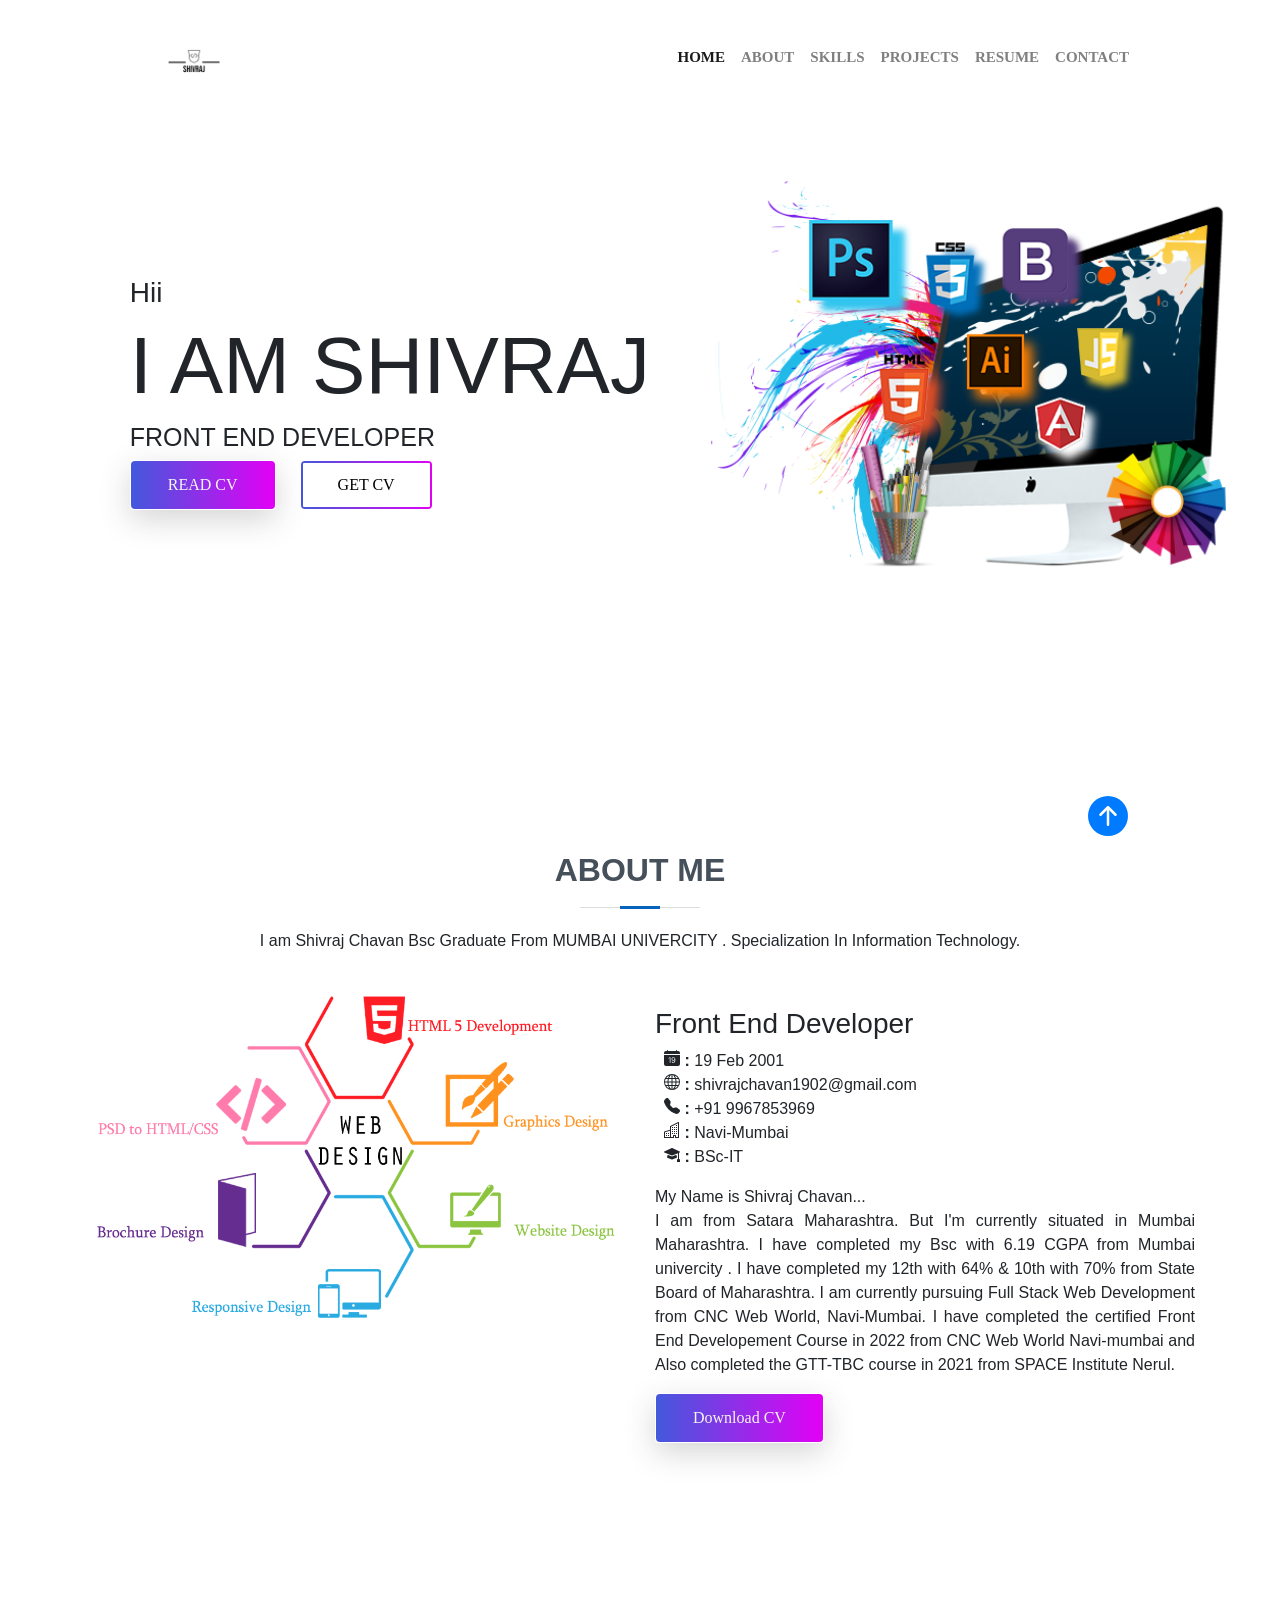
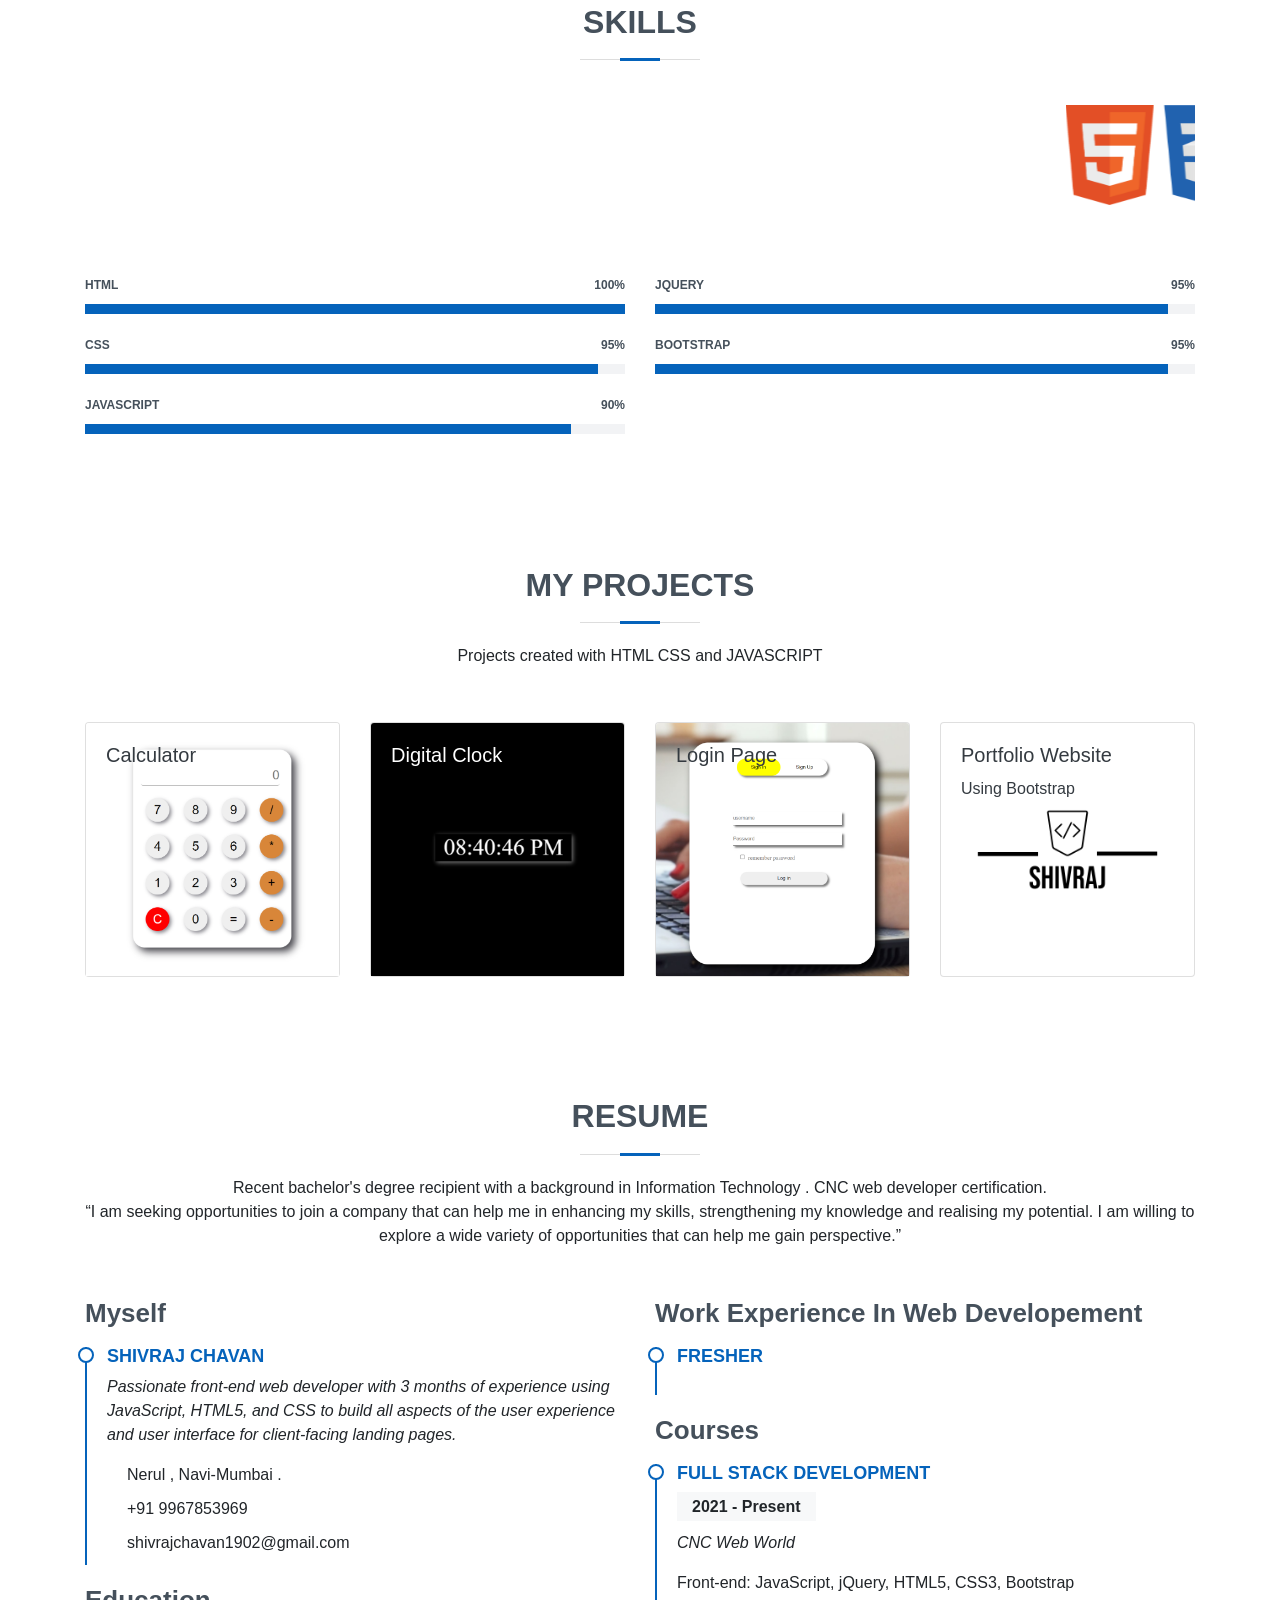
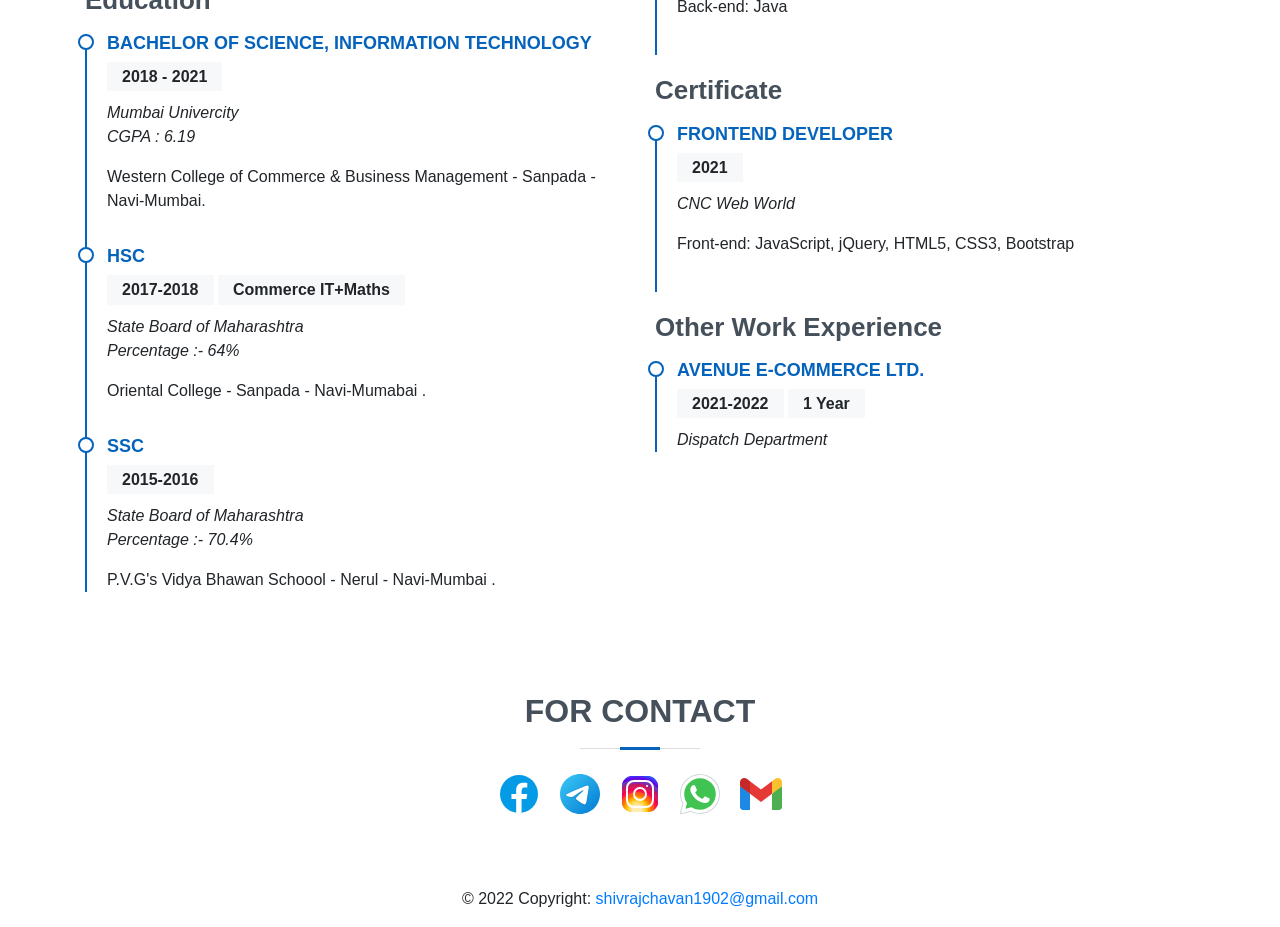
==== commit 0df920c9: "1.1" ====
--- a/index.html
+++ b/index.html
@@ -180,29 +180,29 @@
                             </div>
                         </div>
                         <div class="progress">
-                            <span class="skill">CSS <i class="val">80%</i></span>
+                            <span class="skill">CSS <i class="val">95%</i></span>
+                            <div class="progress-bar-wrap">
+                                <div class="progress-bar" role="progressbar" style="width:95%"></div>
+                            </div>
+                        </div>
+                        <div class="progress">
+                            <span class="skill">JavaScript <i class="val">90%</i></span>
                             <div class="progress-bar-wrap">
                                 <div class="progress-bar" role="progressbar" style="width:90%"></div>
                             </div>
                         </div>
-                        <div class="progress">
-                            <span class="skill">JavaScript <i class="val">80%</i></span>
-                            <div class="progress-bar-wrap">
-                                <div class="progress-bar" role="progressbar" style="width:75%"></div>
-                            </div>
-                        </div>
-                    </div>
-                    <div class="col-lg-6">
-                        <div class="progress">
-                            <span class="skill">jquery <i class="val">75%</i></span>
-                            <div class="progress-bar-wrap">
-                                <div class="progress-bar" role="progressbar" style="width:75%"></div>
-                            </div>
-                        </div>
-                        <div class="progress">
-                            <span class="skill">Bootstrap <i class="val">80%</i></span>
-                            <div class="progress-bar-wrap">
-                                <div class="progress-bar" role="progressbar" style="width:80%"></div>
+                    </div>
+                    <div class="col-lg-6">
+                        <div class="progress">
+                            <span class="skill">jquery <i class="val">95%</i></span>
+                            <div class="progress-bar-wrap">
+                                <div class="progress-bar" role="progressbar" style="width:95%"></div>
+                            </div>
+                        </div>
+                        <div class="progress">
+                            <span class="skill">Bootstrap <i class="val">95%</i></span>
+                            <div class="progress-bar-wrap">
+                                <div class="progress-bar" role="progressbar" style="width:95%"></div>
                             </div>
                         </div>
                     </div>
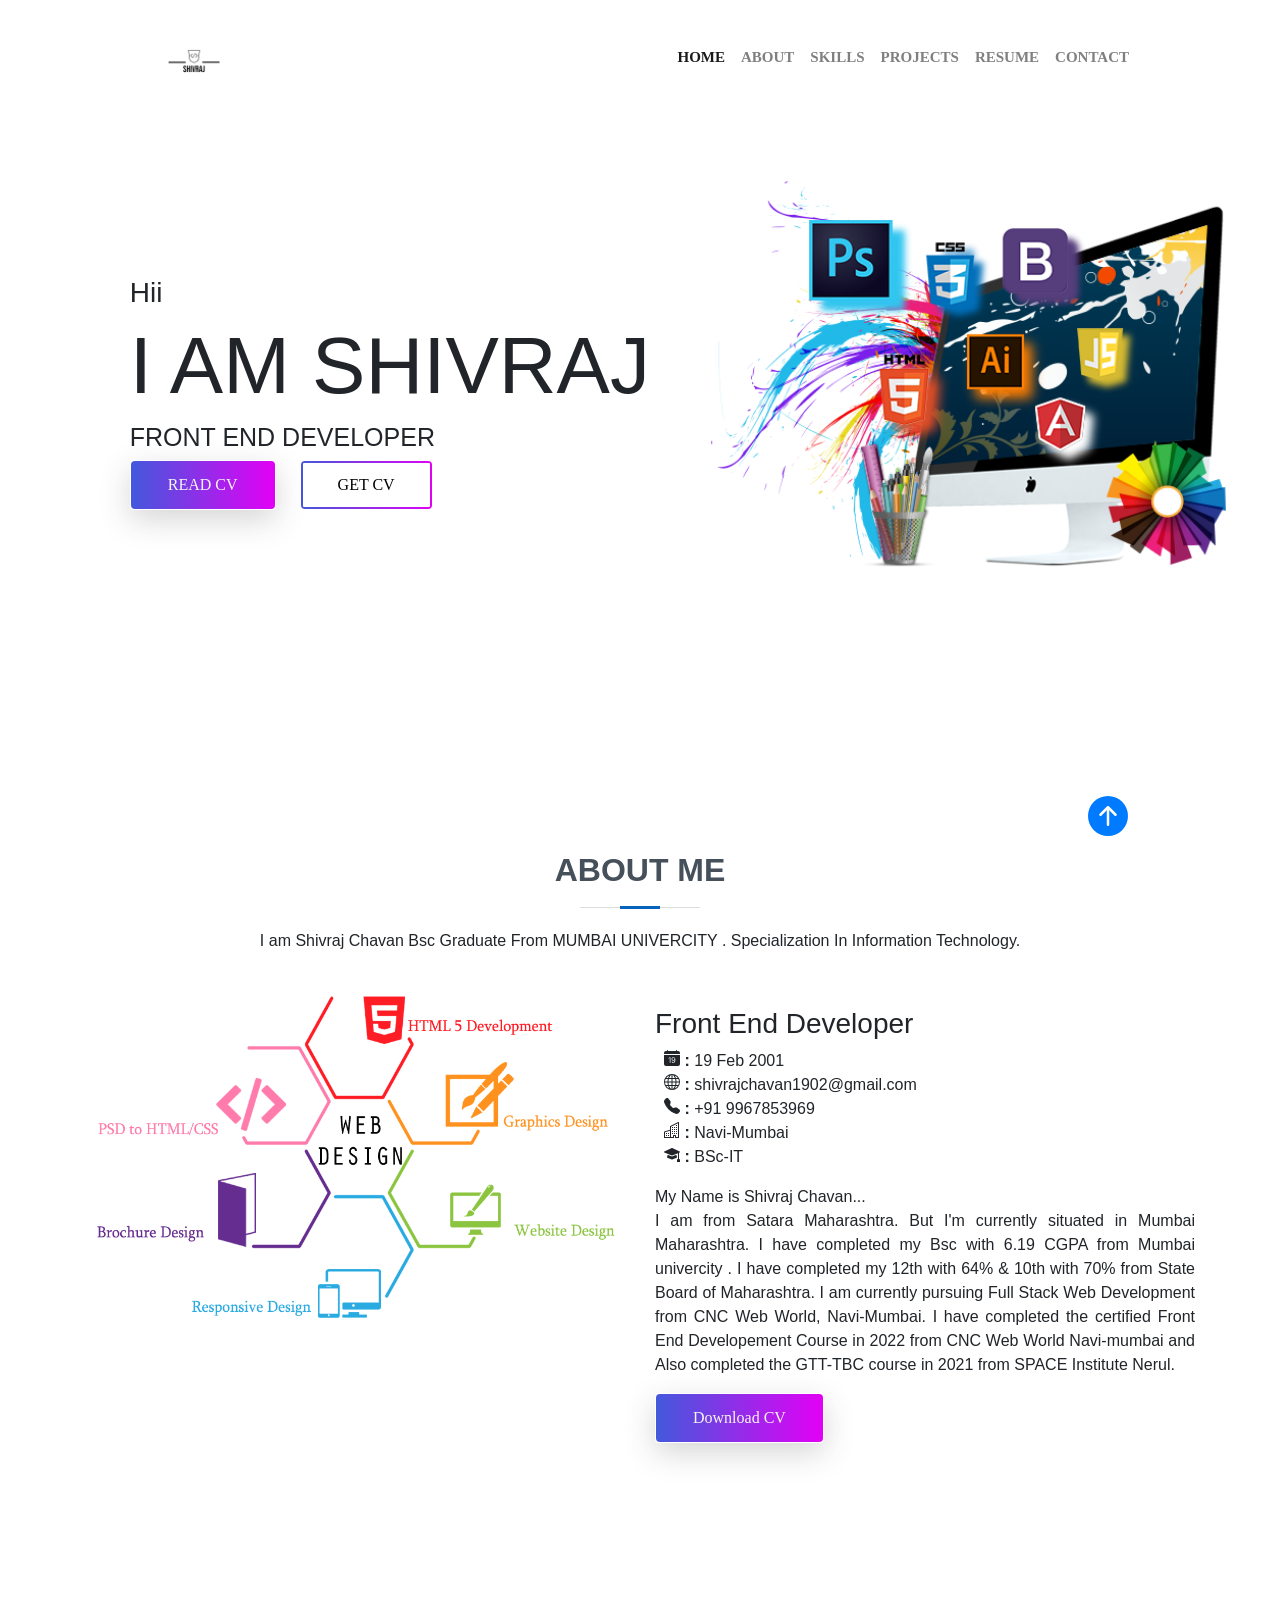
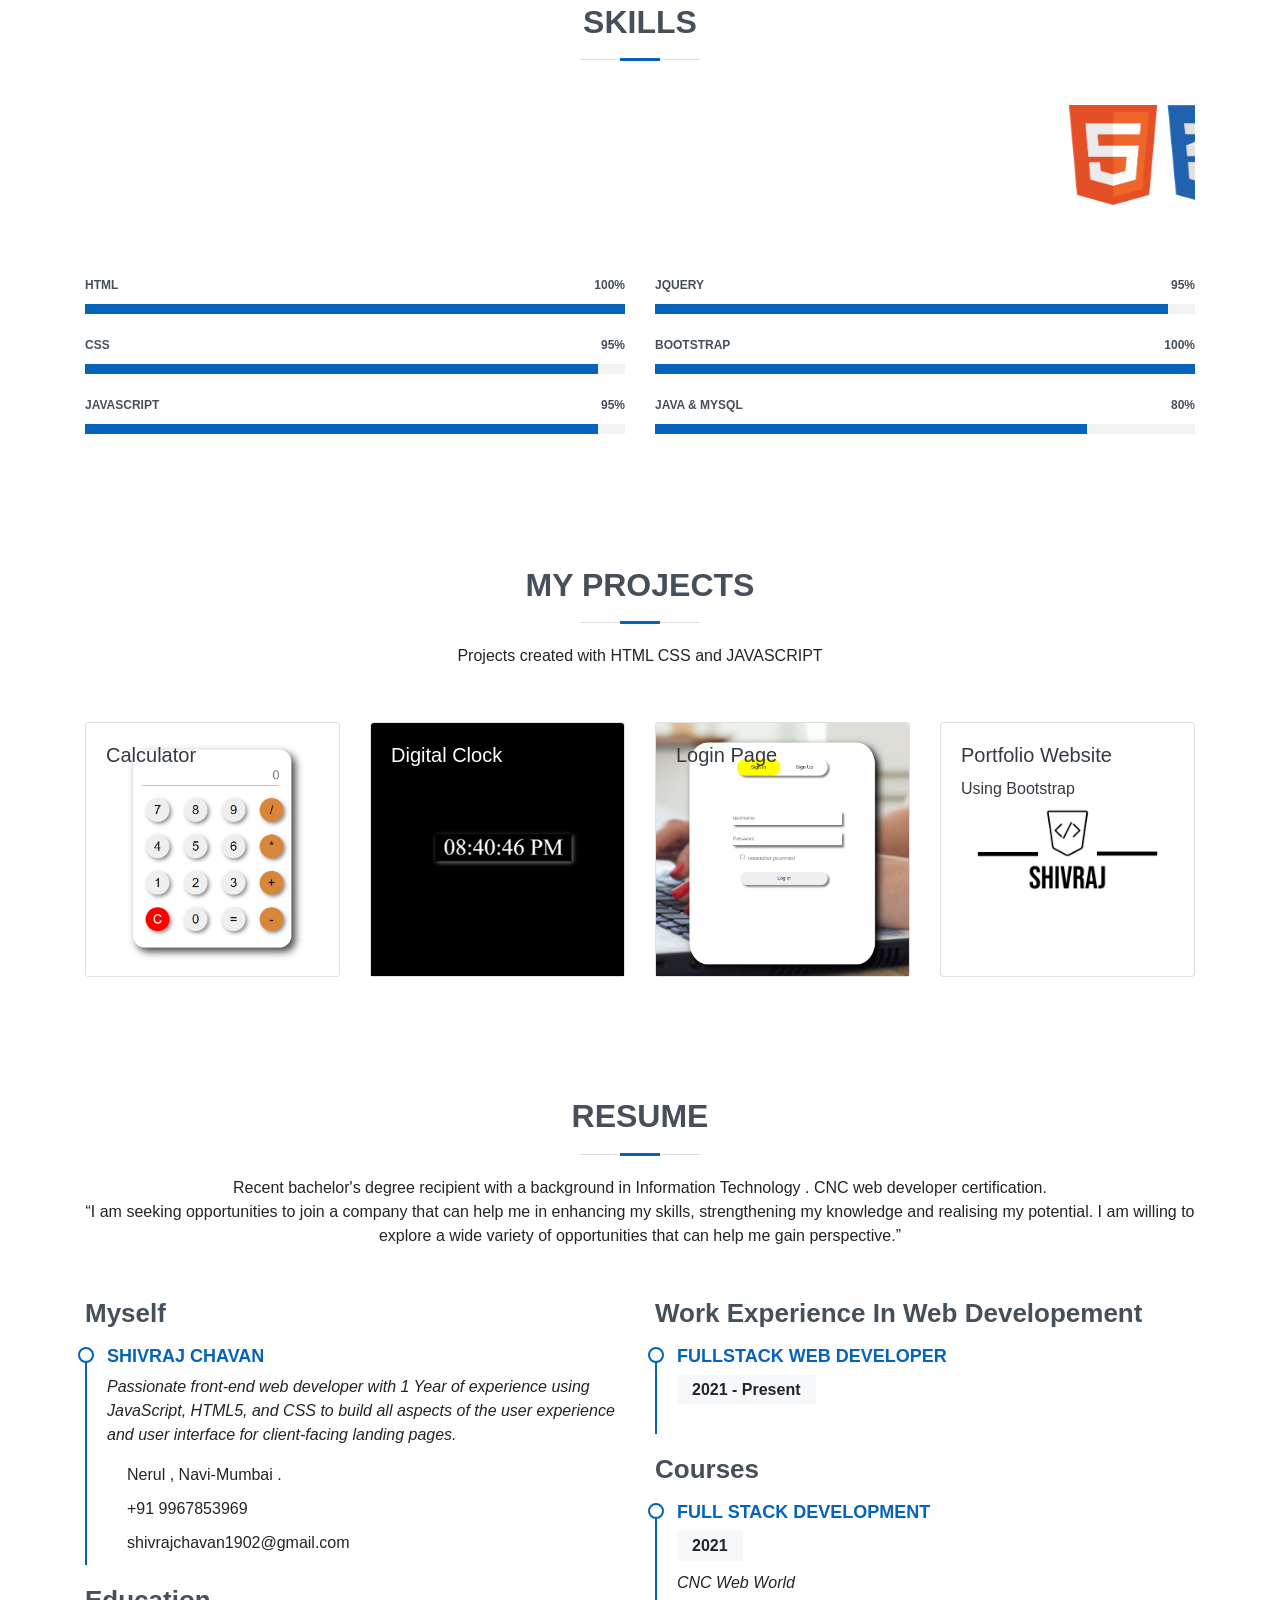
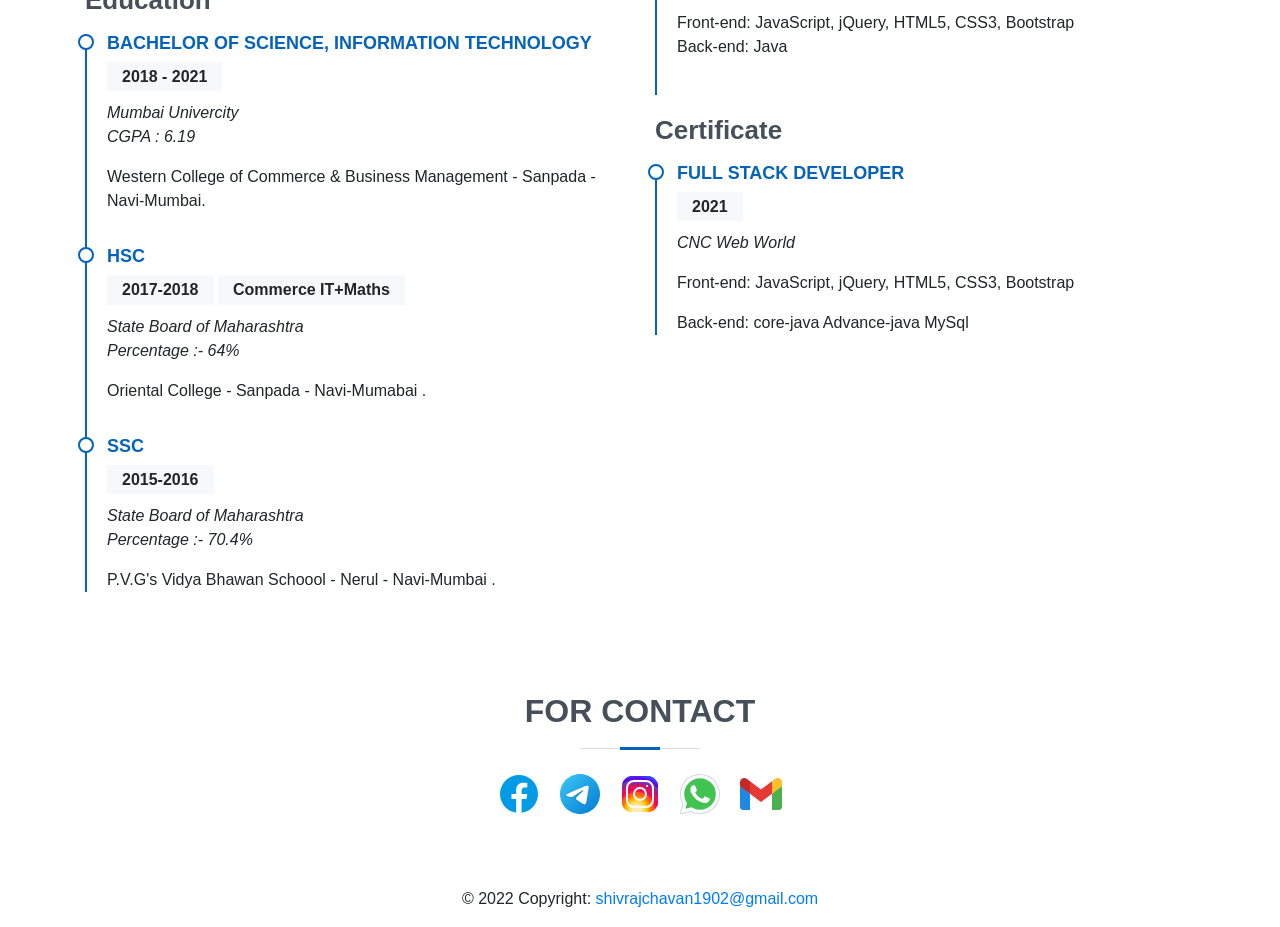
==== commit c803e155: "a" ====
--- a/index.html
+++ b/index.html
@@ -186,9 +186,9 @@
                             </div>
                         </div>
                         <div class="progress">
-                            <span class="skill">JavaScript <i class="val">90%</i></span>
-                            <div class="progress-bar-wrap">
-                                <div class="progress-bar" role="progressbar" style="width:90%"></div>
+                            <span class="skill">JavaScript <i class="val">95%</i></span>
+                            <div class="progress-bar-wrap">
+                                <div class="progress-bar" role="progressbar" style="width:95%"></div>
                             </div>
                         </div>
                     </div>
@@ -200,9 +200,15 @@
                             </div>
                         </div>
                         <div class="progress">
-                            <span class="skill">Bootstrap <i class="val">95%</i></span>
-                            <div class="progress-bar-wrap">
-                                <div class="progress-bar" role="progressbar" style="width:95%"></div>
+                            <span class="skill">Bootstrap <i class="val">100%</i></span>
+                            <div class="progress-bar-wrap">
+                                <div class="progress-bar" role="progressbar" style="width:100%"></div>
+                            </div>
+                        </div>
+                        <div class="progress">
+                            <span class="skill">Java & Mysql <i class="val">80%</i></span>
+                            <div class="progress-bar-wrap">
+                                <div class="progress-bar" role="progressbar" style="width:80%"></div>
                             </div>
                         </div>
                     </div>
@@ -277,7 +283,7 @@
                         <h3 class="resume-title">Myself</h3>
                         <div class="resume-item pb-0">
                             <h4>Shivraj Chavan</h4>
-                            <p><em>Passionate front-end web developer with 3 months of experience using JavaScript, HTML5, and CSS to
+                            <p><em>Passionate front-end web developer with 1 Year of experience using JavaScript, HTML5, and CSS to
                                 build all aspects of the user experience and user interface for client-facing landing pages. </em>
                             </p>
                             <ul>
@@ -310,29 +316,26 @@
                     <div class="col-lg-6">
                         <h3 class="resume-title"> Work Experience In Web Developement</h3>
                         <div class="resume-item">
-                            <h4>Fresher</h4>
+                            <h4>FullStack Web Developer</h4>
+                            <h5>2021 - Present</h5>
+
                         </div>
                         <h3 class="resume-title">Courses</h3>
                         <div class="resume-item">
                             <h4>Full stack Development</h4>
-                            <h5>2021 - Present</h5>
+                            <h5>2021</h5>
                             <p><em>CNC Web World </em></p>
                             <p>Front-end: JavaScript, jQuery, HTML5, CSS3, Bootstrap <br> Back-end: Java</p>
                         </div>
                         <h3 class="resume-title">Certificate</h3>
                         <div class="resume-item">
-                            <h4>Frontend Developer</h4>
+                            <h4>Full Stack Developer</h4>
                             <h5>2021</h5>
                             <p><em>CNC Web World </em></p>
                             <p>Front-end: JavaScript, jQuery, HTML5, CSS3, Bootstrap</p>
-                        </div>
-                        <h3 class="resume-title">Other Work Experience</h3>
-                        <div class="resume-item">
-                            <h4>Avenue E-commerce LTD. </h4>
-                            <h5>2021-2022</h5>
-                            <h5>1 Year</h5>
-                            <p><em>Dispatch Department</em></p>
-                        </div>
+                            <p>Back-end: core-java Advance-java MySql</p>
+                        </div>
+                        
                     </div>
                 </div>
             </div>
